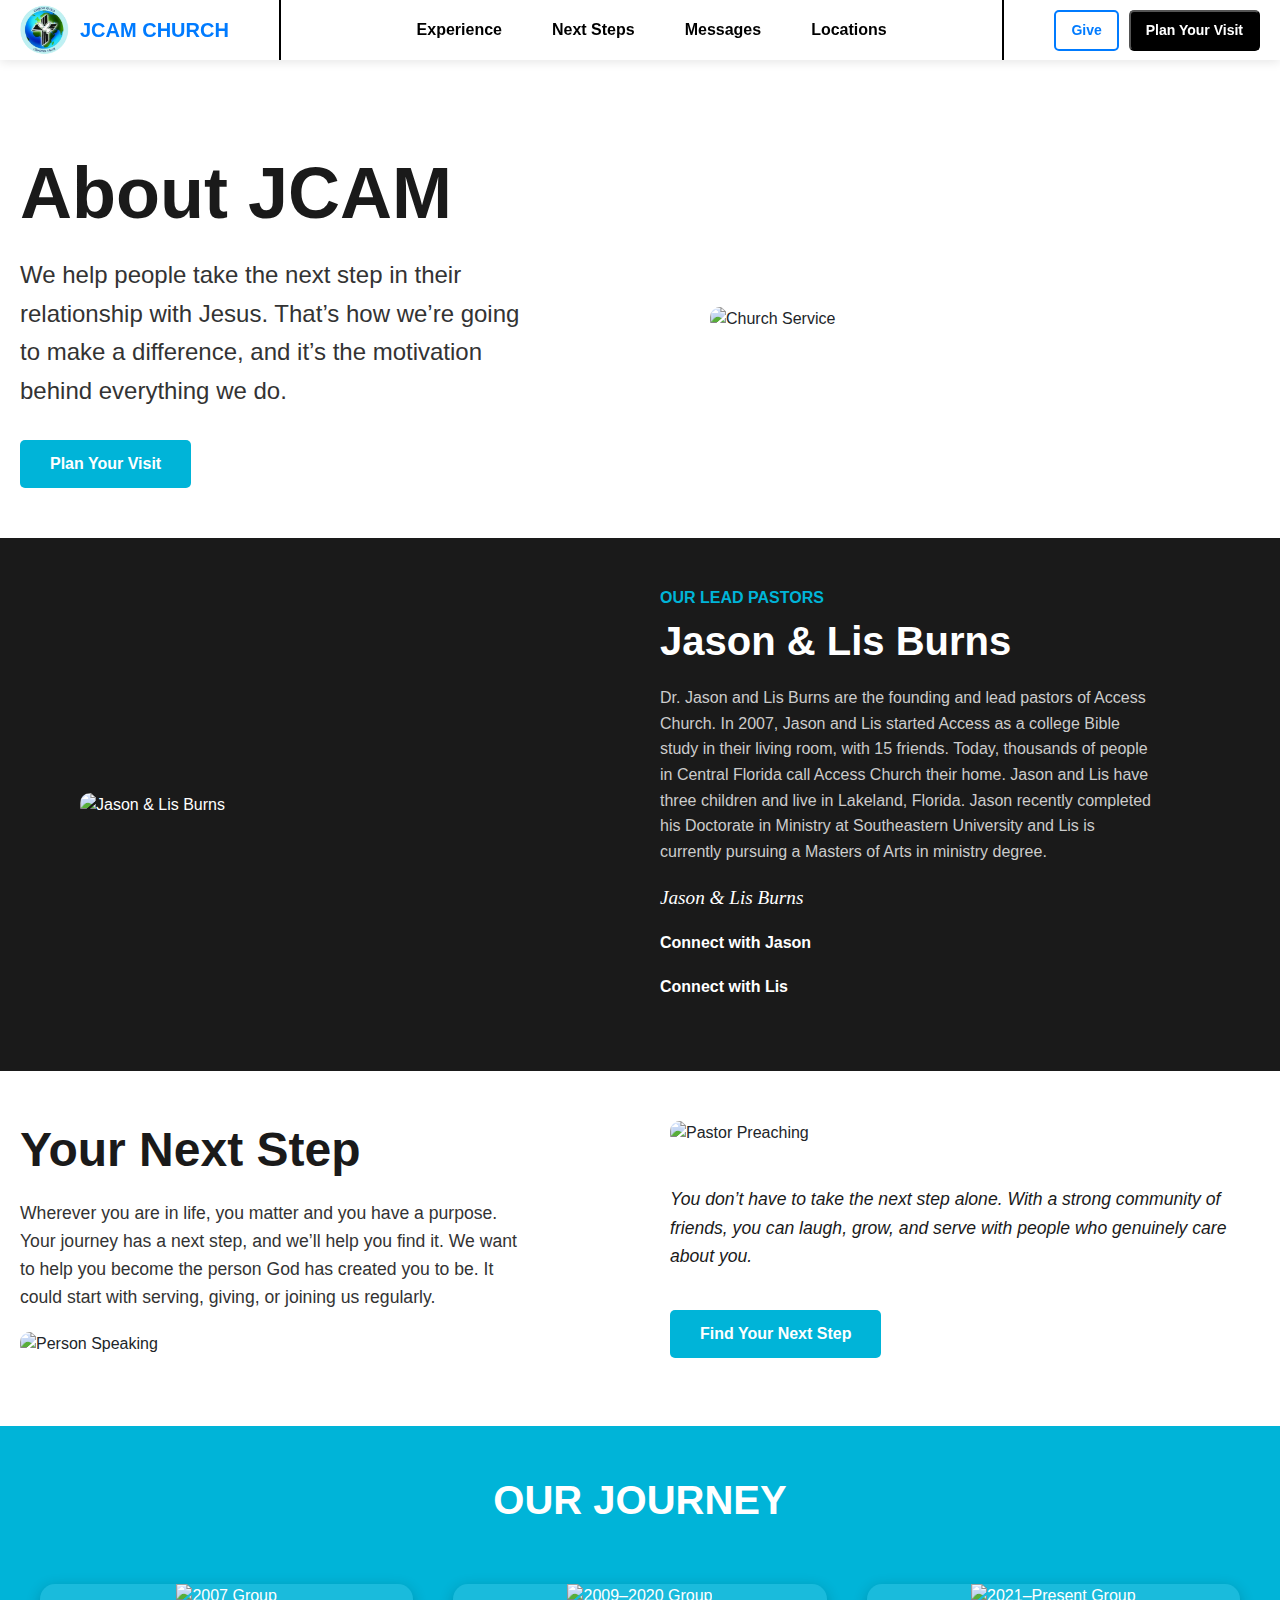
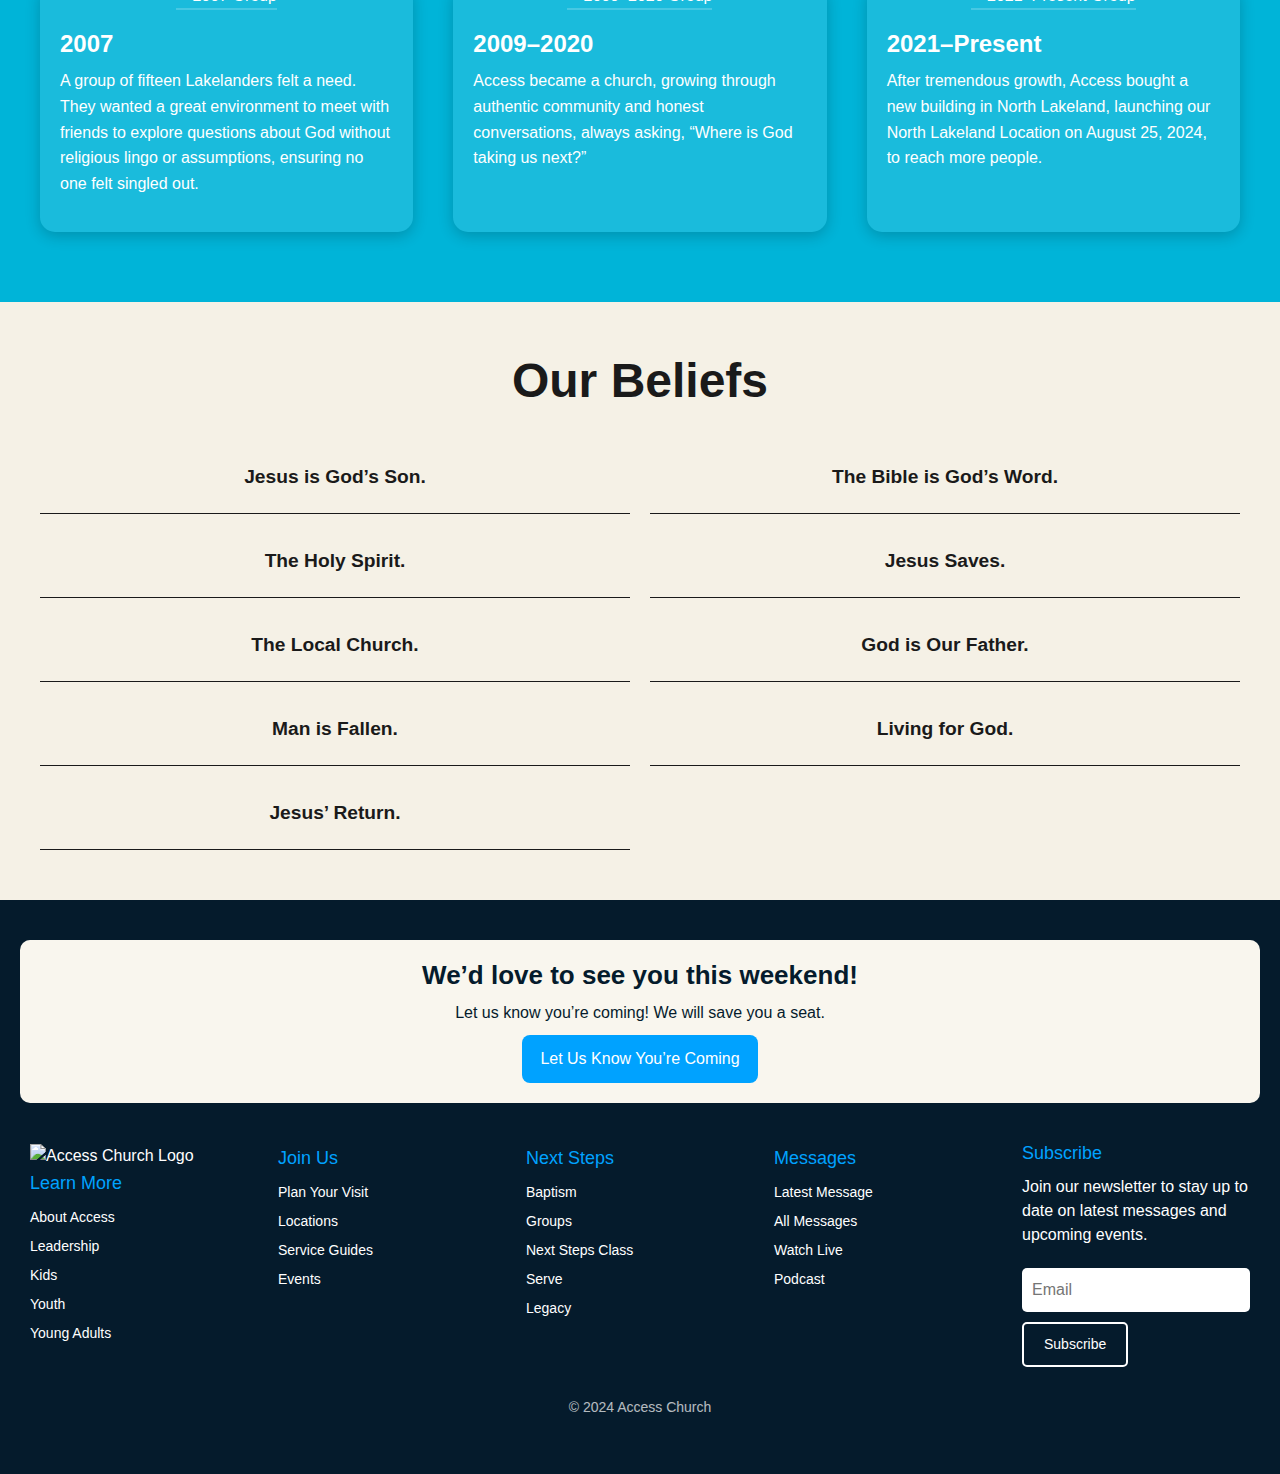
==== about.html @ 29fe7de2 "church" ====
<!DOCTYPE html>
<html lang="en">
<head>
    <meta charset="UTF-8">
    <meta name="viewport" content="width=device-width, initial-scale=1.0">
    <title>Document</title>
    <link rel="stylesheet" href="./index.css">
    <link href="https://cdn.jsdelivr.net/npm/bootstrap@5.3.0/dist/css/bootstrap.min.css" rel="stylesheet">

</head>
<body>
    
     <!-- Navbar -->
     <nav class="church-navbar">
        <div class="church-logo">
            <a href="./index.html">
                <img src="./images/logo (1).png" alt="JCAM Church Logo">
                <span>JCAM <strong>CHURCH</strong></span>
            </a>
        </div>
        <div class="church-nav-line">
            <ul class="church-nav-links">
                <li><a href="./about.html">Experience</a></li>
                <li><a href="#">Next Steps</a></li>
                <li><a href="./messages.html">Messages</a></li>
                <li><a href="./locations.html">Locations</a></li>
            </ul>
        </div>
        <div class="church-nav-buttons">
            <button class="church-give-btn">Give</button>
            <button class="church-visit-btn">Plan Your Visit</button>
        </div>
        <div class="church-hamburger" onclick="toggleMenu()">☰</div>
    </nav>
    
    <script>
        function toggleMenu() {
            document.querySelector(".church-nav-links").classList.toggle("active");
        }
        
        // Close mobile menu when clicking a nav link
        document.querySelectorAll(".church-nav-links a").forEach(link => {
            link.addEventListener("click", () => {
                document.querySelector(".church-nav-links").classList.remove("active");
            });
        });
    </script>







    <section class="about-banner">
        <div class="about-content">
            <h1 class="about-title">About JCAM</h1>
            <p class="about-description">We help people take the next step in their relationship with Jesus. That’s how we’re going to make a difference, and it’s the motivation behind everything we do.</p>
            <button class="about-button">Plan Your Visit</button>
        </div>
        <div class="about-image">
            <img src="./images/full-shot-happy-christian-family-church.jpg" alt="Church Service" class="about-image-img">
        </div>
    </section>



    <section class="about-pastors">
        <div class="about-pastors-image">
            <img src=".//images/medium-shot-man-reading-bible.jpg" alt="Jason & Lis Burns" class="about-pastors-img">
        </div>
        <div class="about-pastors-content">
            <h2 class="about-pastors-subtitle">OUR LEAD PASTORS</h2>
            <h1 class="about-pastors-title">Jason & Lis Burns</h1>
            <p class="about-pastors-description">
                Dr. Jason and Lis Burns are the founding and lead pastors of Access Church. In 2007, Jason and Lis started Access as a college Bible study in their living room, with 15 friends. Today, thousands of people in Central Florida call Access Church their home. Jason and Lis have three children and live in Lakeland, Florida. Jason recently completed his Doctorate in Ministry at Southeastern University and Lis is currently pursuing a Masters of Arts in ministry degree.
            </p>
            <div class="about-pastors-signature">Jason & Lis Burns</div>
            <div class="about-pastors-social">
                <h3 class="about-pastors-social-title">Connect with Jason</h3>
                <div class="about-pastors-social-icons">
                    <a href="#" aria-label="Instagram"><i class="fab fa-instagram"></i></a>
                    <a href="#" aria-label="Facebook"><i class="fab fa-facebook-f"></i></a>
                    <a href="#" aria-label="Email"><i class="fas fa-envelope"></i></a>
                </div>
                <h3 class="about-pastors-social-title">Connect with Lis</h3>
                <div class="about-pastors-social-icons">
                    <a href="#" aria-label="Instagram"><i class="fab fa-instagram"></i></a>
                    <a href="#" aria-label="Facebook"><i class="fab fa-facebook-f"></i></a>
                    <a href="#" aria-label="Email"><i class="fas fa-envelope"></i></a>
                </div>
            </div>
        </div>
    </section>




    <section class="about-next-step">
        <div class="about-next-step-content">
            <h1 class="about-next-step-title">Your Next Step</h1>
            <p class="about-next-step-description">
                Wherever you are in life, you matter and you have a purpose. Your journey has a next step, and we’ll help you find it. We want to help you become the person God has created you to be. It could start with serving, giving, or joining us regularly.
            </p>
            <img src="./images/full-shot-happy-christian-family-church.jpg" alt="Person Speaking" class="about-next-step-img-left">
        </div>
        <div class="about-next-step-media">
            <img src="./images/medium-shot-man-reading-bible.jpg" alt="Pastor Preaching" class="about-next-step-img-right">
            <p class="about-next-step-note">
                You don’t have to take the next step alone. With a strong community of friends, you can laugh, grow, and serve with people who genuinely care about you.
            </p>
            <button class="about-next-step-button">Find Your Next Step</button>
        </div>
    </section>






    <section class="about-history">
        <div class="about-history-container">
            <h1 class="about-history-title">Our Journey</h1>
            <div class="about-history-grid">
                <div class="about-history-card">
                    <img src="./images/2007-group.jpg" alt="2007 Group" class="about-history-img">
                    <div class="about-history-content">
                        <h2 class="about-history-year">2007</h2>
                        <p class="about-history-text">
                            A group of fifteen Lakelanders felt a need. They wanted a great environment to meet with friends to explore questions about God without religious lingo or assumptions, ensuring no one felt singled out.
                        </p>
                    </div>
                </div>
                <div class="about-history-card">
                    <img src="./images/2009-2020-group.jpg" alt="2009–2020 Group" class="about-history-img">
                    <div class="about-history-content">
                        <h2 class="about-history-year">2009–2020</h2>
                        <p class="about-history-text">
                            Access became a church, growing through authentic community and honest conversations, always asking, “Where is God taking us next?”
                        </p>
                    </div>
                </div>
                <div class="about-history-card">
                    <img src="./images/2021-present-group.jpg" alt="2021–Present Group" class="about-history-img">
                    <div class="about-history-content">
                        <h2 class="about-history-year">2021–Present</h2>
                        <p class="about-history-text">
                            After tremendous growth, Access bought a new building in North Lakeland, launching our North Lakeland Location on August 25, 2024, to reach more people.
                        </p>
                    </div>
                </div>
            </div>
        </div>
    </section>
    

    <section class="about-beliefs">
        <div class="about-beliefs-wrapper">
            <h1 class="about-beliefs-title">Our Beliefs</h1>
            <div class="about-beliefs-grid">
                <div class="about-beliefs-item">
                    <h2 class="about-beliefs-heading" data-target="description-1">Jesus is God’s Son.</h2>
                    <p class="about-beliefs-description hidden" id="description-1"></p>
                </div>
                <div class="about-beliefs-item">
                    <h2 class="about-beliefs-heading" data-target="description-2">The Bible is God’s Word.</h2>
                    <p class="about-beliefs-description hidden" id="description-2">
                        We believe the entire Bible is the inspired and infallible Word of God. It cannot be added to, subtracted from, or superseded in any regard. It, alone, is the final authority in determining all doctrinal truths. Proverbs 30:5-6, 2 Timothy 3:16, 2 Peter 1:20-21
                    </p>
                </div>
                <div class="about-beliefs-item">
                    <h2 class="about-beliefs-heading" data-target="description-3">The Holy Spirit.</h2>
                    <p class="about-beliefs-description hidden" id="description-3">Lorem ipsum dolor sit amet consectetur adipisicing elit. Numquam, veniam!</p>
                </div>
                <div class="about-beliefs-item">
                    <h2 class="about-beliefs-heading" data-target="description-4">Jesus Saves.</h2>
                    <p class="about-beliefs-description hidden" id="description-4">Lorem ipsum dolor sit amet consectetur adipisicing elit. Velit, optio!</p>
                </div>
                <div class="about-beliefs-item">
                    <h2 class="about-beliefs-heading" data-target="description-5">The Local Church.</h2>
                    <p class="about-beliefs-description hidden" id="description-5">Lorem, ipsum dolor sit amet consectetur adipisicing elit. Accusantium, ullam?</p>
                </div>
                <div class="about-beliefs-item">
                    <h2 class="about-beliefs-heading" data-target="description-6">God is Our Father.</h2>
                    <p class="about-beliefs-description hidden" id="description-6">Lorem ipsum dolor sit amet consectetur adipisicing elit. Ducimus, unde.</p>
                </div>
                <div class="about-beliefs-item">
                    <h2 class="about-beliefs-heading" data-target="description-7">Man is Fallen.</h2>
                    <p class="about-beliefs-description hidden" id="description-7">Lorem ipsum dolor sit amet consectetur adipisicing elit. Soluta, sit?</p>
                </div>
                <div class="about-beliefs-item">
                    <h2 class="about-beliefs-heading" data-target="description-8">Living for God.</h2>
                    <p class="about-beliefs-description hidden" id="description-8">Lorem, ipsum dolor sit amet consectetur adipisicing elit. Eaque, at!</p>
                </div>
                <div class="about-beliefs-item">
                    <h2 class="about-beliefs-heading" data-target="description-9">Jesus’ Return.</h2>
                    <p class="about-beliefs-description hidden" id="description-9">Lorem ipsum dolor sit amet consectetur adipisicing elit. Impedit, quaerat!</p>
                </div>
            </div>
        </div>
    </section>



    <script>
        document.addEventListener('DOMContentLoaded', () => {
            const headings = document.querySelectorAll('.about-beliefs-heading');
        
            headings.forEach(heading => {
                heading.addEventListener('click', () => {
                    const targetId = heading.getAttribute('data-target');
                    const description = document.getElementById(targetId);
        
                    // Hide all descriptions
                    document.querySelectorAll('.about-beliefs-description').forEach(desc => {
                        desc.classList.remove('visible');
                        desc.classList.add('hidden');
                    });
        
                    // Toggle the clicked description
                    if (description) {
                        description.classList.remove('hidden');
                        description.classList.add('visible');
                    }
                });
            });
        });
    </script>


    <footer class="custom-footer">
        <div class="custom-invite">
            <h2>We’d love to see you this weekend!</h2>
            <p>Let us know you’re coming! We will save you a seat.</p>
            <button class="custom-invite-btn">Let Us Know You’re Coming</button>
        </div>
    
        <div class="custom-footer-content">
            <div class="custom-footer-column">
                <div class="custom-footer-logo">
                    <img src="your-logo.png" alt="Access Church Logo">
                </div>
                <ul>
                    <li><h4>Learn More</h4></li>
                    <li><a href="#">About Access</a></li>
                    <li><a href="#">Leadership</a></li>
                    <li><a href="#">Kids</a></li>
                    <li><a href="#">Youth</a></li>
                    <li><a href="#">Young Adults</a></li>
                </ul>
            </div>
    
            <div class="custom-footer-column">
                <ul>
                    <li><h4>Join Us</h4></li>
                    <li><a href="#">Plan Your Visit</a></li>
                    <li><a href="#">Locations</a></li>
                    <li><a href="#">Service Guides</a></li>
                    <li><a href="#">Events</a></li>
                </ul>
            </div>
    
            <div class="custom-footer-column">
                <ul>
                    <li><h4>Next Steps</h4></li>
                    <li><a href="#">Baptism</a></li>
                    <li><a href="#">Groups</a></li>
                    <li><a href="#">Next Steps Class</a></li>
                    <li><a href="#">Serve</a></li>
                    <li><a href="#">Legacy</a></li>
                </ul>
            </div>
    
            <div class="custom-footer-column">
                <ul>
                    <li><h4>Messages</h4></li>
                    <li><a href="#">Latest Message</a></li>
                    <li><a href="#">All Messages</a></li>
                    <li><a href="#">Watch Live</a></li>
                    <li><a href="#">Podcast</a></li>
                </ul>
            </div>
    
            <div class="custom-footer-column">
                <h4>Subscribe</h4>
                <p>Join our newsletter to stay up to date on latest messages and upcoming events.</p>
                <input type="email" placeholder="Email">
                <button class="custom-subscribe-btn">Subscribe</button>
            </div>
        </div>
    
        <p class="custom-footer-copyright">© 2024 Access Church</p>
    </footer>
    

    <script src="https://cdn.jsdelivr.net/npm/bootstrap@5.3.0/dist/js/bootstrap.bundle.min.js"></script>



</body>
</html>
---- index.css ----
/* General Styles */
* {
    margin: 0;
    padding: 0;
    box-sizing: border-box;
    font-family: 'Arial', sans-serif;
}

body {
    overflow-x: hidden;
    background: #f8f9fa; /* Light background */
}

/* Navbar Styling */
.church-navbar {
    display: flex;
    justify-content: space-between;
    align-items: center;
    padding: 0 20px;
    background: white;
    position: fixed;
    width: 100%;
    top: 0;
    left: 0;
    z-index: 1000;
    box-shadow: 0 2px 10px rgba(0, 0, 0, 0.1);
    height: 60px;
}

/* Logo Container */
.church-logo {
    display: flex;
    align-items: center;
    font-size: 20px;
    font-weight: bold;
    padding-right: 50px;
    border-right: 2px solid black;
    height: 100%;
}

.church-logo a {
    display: flex;
    align-items: center;
    text-decoration: none;
}

.church-logo img {
    width: 50px;
    height: 50px;
    border-radius: 50%;
    margin-right: 10px;
    object-fit: cover;
}

.church-logo span {
    color: #007bff;
}

/* Navigation Line */
.church-nav-line {
    flex-grow: 1;
    border-right: 2px solid black;
    height: 100%;
    display: flex;
    justify-content: space-around;
    align-items: center;
    padding-left: 20px;
}

/* Navigation Links */
.church-nav-links {
    list-style: none;
    display: flex;
    align-items: center;
    margin: 0;
    padding: 0;
}

.church-nav-links li {
    margin: 0 15px;
    position: relative;
}

/* Navigation Links Styling */
.church-nav-links a {
    text-decoration: none;
    color: black;
    font-size: 16px;
    font-weight: bold;
    transition: color 0.3s ease;
    padding: 5px 10px;
    background: rgba(255, 255, 255, 0.9); /* Light background to improve visibility */
    border-radius: 5px;
}

.church-nav-links a:hover {
    color: #007bff;
    background: rgba(0, 123, 255, 0.1);
}

/* Buttons */
.church-nav-buttons {
    padding-left: 50px;
    display: flex;
    align-items: center;
    gap: 10px;
}

/* Give Button */
.church-give-btn {
    background: white;
    border: 2px solid #007bff;
    color: #007bff;
    padding: 8px 15px;
    border-radius: 5px;
    font-size: 14px;
    font-weight: bold;
    cursor: pointer;
    transition: 0.3s;
}

.church-give-btn:hover {
    background: #007bff;
    color: white;
}

/* Plan Your Visit Button */
.church-visit-btn {
    background: black;
    color: white;
    padding: 8px 15px;
    border-radius: 5px;
    font-size: 14px;
    font-weight: bold;
    cursor: pointer;
    transition: 0.3s;
}

.church-visit-btn:hover {
    background: #333;
}

/* Hamburger Icon */
.church-hamburger {
    display: none;
    font-size: 24px;
    cursor: pointer;
    padding: 10px;
}

/* Responsive Navbar */
@media (max-width: 1024px) {
    .church-nav-line {
        border-right: none;
    }
    
    .church-navbar {
        padding: 0 15px;
    }

    .church-logo {
        padding-right: 15px;
        border-right: 2px solid black;
    }

    .church-nav-buttons {
        gap: 8px;
        padding-left: 15px;
    }
}

@media (max-width: 768px) {
    .church-nav-links {
        visibility: hidden;
        opacity: 0;
        transform: translateY(-10px);
        display: flex;
        flex-direction: column;
        position: absolute;
        top: 60px;
       gap: 20px;
       margin-top: 1px;
        left: 0;
        background: white;
        width: 100%;
        padding: 15px;
        box-shadow: 0 2px 10px rgba(0, 0, 0, 0.1);
        transition: all 0.3s ease-in-out;
        
    }

    .church-nav-links.active {
        visibility: visible;
        opacity: 1;
        transform: translateY(0);
    }

    .church-hamburger {
        display: block;
    }

    .church-nav-buttons {
        display: none;
    }

    .church-navbar {
        padding: 0 10px;
    }
}




.banner {
    position: relative;
    width: 100%;
    height: 100vh;
    overflow: hidden;
}

#background-video {
    position: absolute;
    top: 0;
    left: 0;
    width: 100%;
    height: 100%;
    object-fit: cover;
}

.banner-content {
    position: absolute;
    top: 50%;
    left: 50%;
    transform: translate(-50%, -50%);
    color: white;
    text-align: center;
    text-shadow: 3px 3px 15px rgba(0, 0, 0, 0.7);
    background: rgba(0, 0, 0, 0.5); /* Dark semi-transparent background */
    padding: 20px;
    border-radius: 10px;
}

.banner-content h3 {
    font-size: 28px;
    font-weight: bold;
}

.banner-content h1 {
    font-size: 70px;
    font-weight: 900;
    text-transform: uppercase;
}



.video-section {
    display: flex;
    flex-wrap: wrap;
    align-items: center;
    justify-content: center;
    padding: 60px 20px;
    background: #ffffff; /* White background */
    border-radius: 10px;
    margin: 20px;
    box-shadow: 0px 5px 20px rgba(0, 0, 0, 0.1); /* Soft shadow for depth */
}

.video-container {
    flex: 1;
    max-width: 45%;
    margin: 10px;
    border-radius: 10px;
    overflow: hidden;
    box-shadow: 0px 4px 10px rgba(0, 0, 0, 0.1); /* Light shadow around video */
}

.video-container iframe {
    width: 100%;
    height: 350px; /* Slightly taller video */
    border-radius: 10px;
    border: 2px solid #ddd; /* Soft border for subtle definition */
}

.text-container {
    flex: 1;
    max-width: 45%;
    margin: 10px;
    text-align: left;
}

.text-container h2 {
    font-size: 46px; /* Large heading */
    font-weight: bold;
    color: #007bff;
    margin-bottom: 15px;
     /* Dark gray for contrast */
}

.text-container p {
    font-size: 20px; /* Slightly larger text */
    line-height: 1.6;
    color: #555; /* Soft dark gray */
}

/* Responsive Design */
@media (max-width: 768px) {
    .video-section {
        flex-direction: column;
        text-align: center;
    }

    .video-container,
    .text-container {
        max-width: 100%;
    }

    .text-container h2 {
        font-size: 32px;
    }

    .text-container p {
        font-size: 18px;
    }
}





.church-slider{
    font-family: Arial, sans-serif;
    background-color: #1a1a1a;
    color: #fff;
    padding: 20px;
}
.church-wrapper {
    max-width: 1300px;
    margin: 0 auto;
    text-align: center;
}

.church-title {
    font-size: 2.5rem;
    color: #00b4d8;
    margin-bottom: 10px;
}

.church-description {
    font-size: 1.1rem;
    margin-bottom: 20px;
    color: #ccc;
}

.church-carousel {
    position: relative;
    overflow: hidden;
    margin: 0 auto;
    padding: 0 60px; /* Increased padding for larger screens to ensure full card visibility */
}

.church-carousel-track {
    display: flex;
    gap: 20px;
    transition: transform 0.3s ease-in-out;
}

.church-card {
    flex: 0 0 auto;
    width: 33.33%; /* 3 cards on desktop */
    background: #fff;
    border-radius: 10px;
    overflow: hidden;
    color: #000;
    padding: 15px;
    text-align: center;
    box-shadow: 0 4px 6px rgba(0, 0, 0, 0.1);
}

.church-card img {
    width: 100%;
    height: 200px;
    object-fit: cover;
    border-radius: 5px;
}

.church-button {
    background: #00b4d8;
    border: none;
    padding: 10px 20px;
    color: #fff;
    border-radius: 5px;
    cursor: pointer;
    margin: 10px 0;
    font-size: 1rem;
}

.church-button:hover {
    background: #0095c8;
}

.church-prev-btn, .church-next-btn {
    position: absolute;
    top: 50%;
    transform: translateY(-50%);
    background: rgba(0, 0, 0, 0.5);
    border: none;
    color: #fff;
    font-size: 1.5rem;
    padding: 10px;
    cursor: pointer;
    border-radius: 50%;
    width: 40px;
    height: 40px;
    z-index: 1; /* Ensure buttons are above the cards */
}

.church-prev-btn {
    left: 10px; /* Position exactly at the left edge */
}

.church-next-btn {
    right: 10px; /* Position exactly at the right edge */
}

/* Responsive Design */
@media (max-width: 1024px) {
    .church-card {
        width: 49%; /* 2 cards on medium screens */
    }

    .church-carousel {
        padding: 0 10px; /* Adjust padding for medium screens */
    }

    .church-prev-btn {
        left: 5px;
    }

    .church-next-btn {
        right: 5px;
    }
}

@media (max-width: 768px) {
    .church-card {
        width: 100%; /* 1 card on smaller screens */
    }

    .church-carousel {
        padding: 0 10px; /* Adjust padding for smaller screens */
    }

    .church-prev-btn {
        left: 5px;
    }

    .church-next-btn {
        right: 5px;
    }

    .church-title {
        font-size: 2rem;
    }

    .church-button {
        font-size: 0.9rem;
        padding: 8px 16px;
    }
}

/* Ensure the carousel track fits within the container on larger screens */
.church-carousel-track {
    padding: 0 0 20px 0; /* Add bottom padding for better visibility */
}

/* Fine-tune for larger screens to ensure full card visibility */
@media (min-width: 1025px) {
    .church-carousel {
        padding: 0 10px; /* Ensure enough space for 3 cards and buttons */
    }

    .church-card {
        width: calc(33.33% - 13.33px); /* Adjust width to account for gap and padding */
    }
}



.custom-card {
    position: relative;
    border-radius: 12px;
    overflow: hidden;
    box-shadow: 0px 4px 10px rgba(0, 0, 0, 0.1);
}
.custom-img, .custom-video {
    width: 100%;
    height: 100%;
    object-fit: cover;
}
.overlay {
    position: absolute;
    bottom: 0;
    left: 0;
    width: 100%;
    padding: 20px;
    background: rgba(0, 0, 0, 0.5);
    color: white;
}
.overlay h2 {
    font-size: 1.5rem;
    font-weight: bold;
}
.overlay p {
    font-size: 1rem;
}
.overlay button {
    background: white;
    color: black;
    border: none;
    padding: 10px 15px;
    border-radius: 8px;
    font-weight: bold;
}
/* Get Started Button */
.get-started-btn {
    position: absolute;
    top: 10px;
    right: 10px;
    background: #007bff;
    color: white;
    border: none;
    padding: 8px 12px;
    font-size: 14px;
    border-radius: 5px;
    cursor: pointer;
    transition: 0.3s;
}

.get-started-btn:hover {
    background: #0056b3;
}






.custom-footer {
    background: #051B2C;
    color: white;
    padding: 40px 20px;
    text-align: center;
}

.custom-invite {
    background: #F9F6EE;
    color: #051B2C;
    padding: 20px;
    border-radius: 10px;
    margin-bottom: 30px;
}

.custom-invite h2 {
    font-size: 26px;
    font-weight: bold;
}

.custom-invite p {
    margin: 10px 0;
}

.custom-invite-btn {
    background: #00A2FF;
    color: white;
    border: none;
    padding: 12px 18px;
    border-radius: 8px;
    font-size: 16px;
    cursor: pointer;
}

.custom-footer-content {
    display: flex;
    flex-wrap: wrap;
    justify-content: space-around;
    text-align: left;
}

.custom-footer-column {
    flex: 1;
    min-width: 200px;
    margin: 10px;
}

.custom-footer-column h4 {
    color: #00A2FF;
    font-size: 18px;
    margin-bottom: 10px;
}

.custom-footer-column ul {
    list-style: none;
    padding: 0;
}

.custom-footer-column ul li {
    margin: 5px 0;
}

.custom-footer-column ul li a {
    color: white;
    text-decoration: none;
    font-size: 14px;
}

.custom-footer-column ul li a:hover {
    text-decoration: underline;
}

.custom-footer-column input {
    width: 100%;
    padding: 10px;
    margin-top: 5px;
    border-radius: 5px;
    border: none;
}

.custom-subscribe-btn {
    background: transparent;
    border: 2px solid white;
    color: white;
    padding: 10px 20px;
    margin-top: 10px;
    cursor: pointer;
    border-radius: 5px;
    font-size: 14px;
}

.custom-subscribe-btn:hover {
    background: white;
    color: #051B2C;
}

.custom-footer-copyright {
    margin-top: 20px;
    font-size: 14px;
    opacity: 0.7;
}

/* Responsive Design */
@media (max-width: 768px) {
    .custom-footer-content {
        flex-direction: column;
        text-align: center;
    }

    .custom-footer-column {
        min-width: 100%;
    }
}











/* Locations Page Banner */
.locations-page-banner {
    display: flex;
    margin-top: 100px !important;
    align-items: center;
    justify-content: space-between;
    padding: 50px 8%;
    background: #f8f9fa;
    min-height: 80vh;
}

/* Text Content */
.locations-text {
    max-width: 500px;
}

.locations-text h1 {
    font-size: 5rem;
    font-weight: bold;
    color: #071c2c;
}

.locations-text p {
    font-size: 2.2rem;
    color: #444;
    margin-top: 10px;
}

/* Image Styling */
.locations-image img {
    width: 600px;
    height: auto;
    border-radius: 12px;
    box-shadow: 5px 5px 15px rgba(0, 0, 0, 0.2);
}

/* Responsive Design */
@media (max-width: 1024px) {
    .locations-page-banner {
        flex-direction: column;
        text-align: center;
        padding: 40px 5%;
    }

    .locations-text {
        max-width: 100%;
    }

    .locations-image img {
        width: 90%;
        margin-top: 20px;
    }
}





/* Locations Section */
.locations-next-section {
    padding: 60px 8%;
    background: #fff;
}

/* Grid Layout for Cards */
.locations-container {
    display: grid;
    grid-template-columns: repeat(3, 1fr);
    gap: 30px;
}

/* Location Card */
.location-card {
    background: #f9f9f9;
    padding: 20px;
    border-radius: 12px;
    box-shadow: 5px 5px 20px rgba(0, 0, 0, 0.1);
    text-align: center;
    transition: transform 0.3s ease;
}

.location-card:hover {
    transform: translateY(-5px);
}

/* Image Styling */
.location-image img {
    width: 100%;
    max-height: 200px;
    border-radius: 10px;
    object-fit: cover;
}

/* Location Details */
.location-details {
    padding: 15px;
    text-align: left;
}

.location-name {
    font-size: 1.3rem;
    color: #009fe3;
    font-weight: bold;
    margin-bottom: 5px;
}

.location-time {
    font-size: 1rem;
    color: #000;
    font-weight: bold;
    margin-bottom: 5px;
}

.location-address {
    font-size: 1rem;
    color: #444;
    margin-bottom: 15px;
}

/* Button */
.location-btn {
    display: inline-block;
    padding: 10px 20px;
    font-size: 1rem;
    font-weight: bold;
    color: #fff;
    background: #071c2c;
    text-decoration: none;
    border-radius: 5px;
    transition: 0.3s ease;
}

.location-btn:hover {
    background: #0056b3;
}

/* Responsive Design */
@media (max-width: 1024px) {
    .locations-container {
        grid-template-columns: repeat(2, 1fr);
    }
}

@media (max-width: 768px) {
    .locations-container {
        grid-template-columns: repeat(1, 1fr);
    }
}






.sermon-section {
    margin-top: 100px;
    padding: 50px 0;
    text-align: center;
    background-color: #f9f9f9;
  }
  
  .sermon-title {
    font-size: 2.5rem;
    color: #333;
    font-weight: bold;
  }
  
  .sermon-speaker {
    font-size: 1.2rem;
    color: #666;
    margin-bottom: 20px;
  }
  
  .video-container {
    position: relative;
    width: 100%;
    max-width: 700px;
    margin: 0 auto;
  }
  
  .video-container iframe {
    width: 100%;
    height: 400px;
    border-radius: 10px;
  }
  
  .sermon-description {
    margin-top: 20px;
    font-size: 1.1rem;
    color: #444;
    max-width: 700px;
    margin-left: auto;
    margin-right: auto;
  }
  



  .messages-series {
    padding: 50px 0;
    text-align: center;
    background: #fff;
  }
  
  .section-title {
    font-size: 2rem;
    color: #333;
    margin-bottom: 30px;
  }
  
  .messages-grid {
    display: grid;
    grid-template-columns: repeat(auto-fit, minmax(300px, 1fr));
    gap: 20px;
    max-width: 1000px;
    margin: auto;
  }
  
  .message-card {
    background: #f5f5f5;
    padding: 15px;
    border-radius: 10px;
    transition: transform 0.3s;
  }
  
  .message-card img {
    width: 100%;
    border-radius: 10px;
  }
  
  .message-card h3 {
    font-size: 1.2rem;
    color: #222;
    margin-top: 10px;
  }
  
  .message-card p {
    font-size: 1rem;
    color: #666;
  }
  
  .message-card:hover {
    transform: scale(1.05);
  }
  




  /* About Banner */
.about-banner {
    margin-top: 100px !important;
    display: flex;
    justify-content: space-between;
    align-items: center;
    padding: 50px 20px;
    max-width: 1300px;
    margin: 0 auto;
    background-color: #fff;
}

/* About Content */
.about-content {
    flex: 1;
    padding-right: 40px;
}

.about-title {
    font-size: 4.5rem; /* Large, bold title like in the image */
    color: #1a1a1a; /* Dark gray/black text */
    margin-bottom: 20px;
    font-weight: bold;
}

.about-description {
    font-size: 1.5rem;
    color: #333;
    line-height: 1.6;
    margin-bottom: 30px;
    max-width: 500px;
}

/* About Button */
.about-button {
    background: #00b4d8; /* Blue button matching the image */
    border: none;
    padding: 12px 30px;
    color: #fff;
    border-radius: 5px;
    font-size: 16px;
    font-weight: bold;
    cursor: pointer;
    transition: background 0.3s ease;
}

.about-button:hover {
    background: #0095c8; /* Slightly darker blue on hover */
}

/* About Image */
.about-image {
    flex: 1;
    display: flex;
    justify-content: center;
}

.about-image-img {
    width: 100%;
    max-width: 500px; /* Adjust based on your image size */
    height: auto;
    border-radius: 10px; /* Rounded corners like in the image */
    object-fit: cover;
}

/* Responsive Design */
@media (max-width: 1024px) {
    .about-banner {
        padding: 30px 15px;
        flex-direction: column;
        text-align: center;
    }

    .about-content {
        padding-right: 0;
        margin-bottom: 20px;
    }

    .about-title {
        font-size: 2.5rem;
    }

    .about-description {
        max-width: 100%;
    }

    .about-image {
        width: 100%;
        max-width: 400px; /* Smaller image on medium screens */
    }
}

@media (max-width: 768px) {
    .about-banner {
        padding: 20px 10px;
    }

    .about-title {
        font-size: 2rem;
    }

    .about-description {
        font-size: 1rem;
    }

    .about-button {
        padding: 10px 20px;
        font-size: 14px;
    }

    .about-image {
        max-width: 300px; /* Smaller image on small screens */
    }
}


/* About Pastors Section */
.about-pastors {
    display: flex;
    justify-content: space-between;
    align-items: center;
    padding: 50px 20px;
    padding-left: 80px;
    padding-right: 80px;
    /* max-width: 1400px; */
    margin: 0 auto;
    background-color: #1a1a1a; /* Dark background */
    color: #fff; /* White text for contrast */
}

/* Pastors Image */
.about-pastors-image {
    flex: 1;
    padding-right: 40px;
}

.about-pastors-img {
    width: 100%;
    max-width: 500px; /* Adjust based on your image size */
    height: auto;
    border-radius: 10px; /* Rounded corners like in the image */
    object-fit: cover;
}

/* Pastors Content */
.about-pastors-content {
    flex: 1;
}

.about-pastors-subtitle {
    font-size: 1rem;
    color: #00b4d8; /* Light blue for subtitle */
    margin-bottom: 10px;
    text-transform: uppercase;
    font-weight: bold;
}

.about-pastors-title {
    font-size: 2.5rem; /* Large, bold title */
    color: #fff;
    margin-bottom: 20px;
    font-weight: bold;
}

.about-pastors-description {
    font-size: 1rem;
    color: #ccc; /* Light gray for description */
    line-height: 1.6;
    margin-bottom: 20px;
    max-width: 500px;
}

.about-pastors-signature {
    font-size: 1.2rem;
    color: #fff;
    font-family: 'Pacifico', cursive; /* Or a similar cursive font for signature */
    margin-bottom: 20px;
    font-style: italic;
}

/* Pastors Social */
.about-pastors-social {
    margin-top: 20px;
}

.about-pastors-social-title {
    font-size: 1rem;
    color: #fff;
    margin-bottom: 10px;
    font-weight: bold;
}

.about-pastors-social-icons {
    display: flex;
    gap: 10px;
    margin-bottom: 15px;
}

.about-pastors-social-icons a {
    color: #fff;
    font-size: 1.2rem;
    text-decoration: none;
    transition: color 0.3s ease;
}

.about-pastors-social-icons a:hover {
    color: #00b4d8; /* Light blue on hover */
}

/* Responsive Design */
@media (max-width: 1024px) {
    .about-pastors {
        padding: 30px 15px;
        flex-direction: column;
        text-align: center;
    }

    .about-pastors-image {
        padding-right: 0;
        margin-bottom: 20px;
    }

    .about-pastors-img {
        max-width: 400px; /* Smaller image on medium screens */
    }

    .about-pastors-description {
        max-width: 100%;
    }
}

@media (max-width: 768px) {
    .about-pastors {
        padding: 20px 10px;
    }

    .about-pastors-title {
        font-size: 2rem;
    }

    .about-pastors-description {
        font-size: 0.9rem;
    }

    .about-pastors-img {
        max-width: 300px; /* Smaller image on small screens */
    }

    .about-pastors-signature {
        font-size: 1rem;
    }

    .about-pastors-social-title {
        font-size: 0.9rem;
    }

    .about-pastors-social-icons a {
        font-size: 1rem;
    }
}



/* About Next Step Section */
.about-next-step {
    display: flex;
    justify-content: space-between;
    align-items: flex-start;
    padding: 50px 20px;
    max-width: 1400px;
    margin: 0 auto;
    background-color: #fff;
    gap: 40px;
}

/* Next Step Content */
.about-next-step-content {
    flex: 1;
    padding-right: 20px;
}

.about-next-step-title {
    font-size: 3rem; /* Large, bold title like in the image */
    color: #1a1a1a; /* Dark gray/black text */
    margin-bottom: 20px;
    font-weight: bold;
}

.about-next-step-description {
    font-size: 1.1rem;
    color: #333;
    line-height: 1.6;
    margin-bottom: 20px;
    max-width: 500px;
}

/* Next Step Media (Images and Button) */
.about-next-step-media {
    flex: 1;
    display: flex;
    flex-direction: column;
    gap: 20px;
}

.about-next-step-img-left {
    width: 100%;
    max-width: 500px; /* Adjust based on your image size */
    height: auto;
    border-radius: 10px; /* Rounded corners like in the image */
    object-fit: cover;
    margin-bottom: 20px; /* Space below the image */
}

.about-next-step-img-right {
    width: 100%;
    max-width: 500px; /* Adjust based on your image size */
    height: auto;
    border-radius: 10px; /* Rounded corners like in the image */
    object-fit: cover;
    margin-bottom: 20px; /* Space below the image */
}

.about-next-step-note {
    font-size: 1.1rem;
    color: #1a1a1a; /* Dark gray/black text */
    line-height: 1.6;
    margin-bottom: 20px;
    font-style: italic;
}

.about-next-step-button {
    background: #00b4d8; /* Blue button matching the image */
    border: none;
    padding: 12px 30px;
    color: #fff;
    border-radius: 5px;
    font-size: 16px;
    font-weight: bold;
    cursor: pointer;
    transition: background 0.3s ease;
    width: fit-content; /* Ensure button fits content */
}

.about-next-step-button:hover {
    background: #0095c8; /* Slightly darker blue on hover */
}

/* Responsive Design */
@media (max-width: 1024px) {
    .about-next-step {
        padding: 30px 15px;
        flex-direction: column;
        text-align: center;
    }

    .about-next-step-content {
        padding-right: 0;
        margin-bottom: 20px;
    }

    .about-next-step-title {
        font-size: 2.5rem;
    }

    .about-next-step-description, .about-next-step-note {
        max-width: 100%;
    }

    .about-next-step-img-left, .about-next-step-img-right {
        max-width: 400px; /* Smaller images on medium screens */
    }
}

@media (max-width: 768px) {
    .about-next-step {
        padding: 20px 10px;
    }

    .about-next-step-title {
        font-size: 2rem;
    }

    .about-next-step-description, .about-next-step-note {
        font-size: 1rem;
    }

    .about-next-step-img-left, .about-next-step-img-right {
        max-width: 300px; /* Smaller images on small screens */
    }

    .about-next-step-button {
        padding: 10px 20px;
        font-size: 14px;
    }
}



/* About History Section */
.about-history {
    padding: 50px 20px;
    max-width: 1400px;
    margin: 0 auto;
    background-color: #00b4d8; /* Blue background like in the image */
    color: #fff; /* White text for contrast */
}

/* History Container */
.about-history-container {
    text-align: center;
}

/* History Title */
.about-history-title {
    font-size: 2.5rem;
    font-weight: bold;
    margin-bottom: 40px;
    color: #fff;
    text-transform: uppercase;
}

/* History Grid */
.about-history-grid {
    display: grid;
    grid-template-columns: repeat(auto-fit, minmax(300px, 1fr));
    gap: 40px;
    padding: 20px;
}

/* History Card */
.about-history-card {
    background-color: rgba(255, 255, 255, 0.1); /* Subtle white overlay for contrast */
    border-radius: 15px; /* More rounded corners for a modern look */
    overflow: hidden;
    box-shadow: 0 4px 15px rgba(0, 0, 0, 0.2); /* Soft shadow for depth */
    transition: transform 0.3s ease, box-shadow 0.3s ease;
}

.about-history-card:hover {
    transform: translateY(-5px); /* Slight lift on hover for interactivity */
    box-shadow: 0 6px 20px rgba(0, 0, 0, 0.3);
}

/* History Image */
.about-history-img {
    width: 100%;
    height: 200px; /* Fixed height for consistency */
    object-fit: cover;
    border-bottom: 2px solid rgba(255, 255, 255, 0.2); /* Subtle border for separation */
}

/* History Content */
.about-history-content {
    padding: 20px;
    text-align: left;
}

/* History Year */
.about-history-year {
    font-size: 1.5rem;
    font-weight: bold;
    margin-bottom: 10px;
    color: #fff;
}

/* History Text */
.about-history-text {
    font-size: 1rem;
    line-height: 1.6;
    color: #fff;
}

/* Responsive Design */
@media (max-width: 1024px) {
    .about-history {
        padding: 30px 15px;
    }

    .about-history-title {
        font-size: 2rem;
    }

    .about-history-grid {
        grid-template-columns: repeat(auto-fit, minmax(250px, 1fr));
        gap: 30px;
    }

    .about-history-img {
        height: 180px;
    }

    .about-history-year {
        font-size: 1.3rem;
    }

    .about-history-text {
        font-size: 0.9rem;
    }
}

@media (max-width: 768px) {
    .about-history {
        padding: 20px 10px;
    }

    .about-history-title {
        font-size: 1.5rem;
    }

    .about-history-grid {
        grid-template-columns: 1fr; /* Stack cards vertically on small screens */
        gap: 20px;
    }

    .about-history-img {
        height: 150px;
    }

    .about-history-year {
        font-size: 1.1rem;
    }

    .about-history-text {
        font-size: 0.8rem;
    }
}



/* About Beliefs Section */
.about-beliefs {
    padding: 50px 0; /* Full-width padding, no max-width */
    background-color: #f5f1e6; /* Beige background like in the image */
    color: #1a1a1a; /* Dark gray/black text */
    width: 100%; /* Ensure full width */
}

/* Beliefs Wrapper */
.about-beliefs-wrapper {
    padding: 0 20px; /* Maintain some horizontal padding */
    text-align: center;
}

/* Beliefs Title */
.about-beliefs-title {
    font-size: 3rem; /* Large, bold title like in the image */
    font-weight: bold;
    margin-bottom: 40px;
    color: #1a1a1a;
}

/* Beliefs Grid */
.about-beliefs-grid {
    display: grid;
    grid-template-columns: repeat(2, 1fr); /* Two columns on desktop */
    gap: 20px;
    padding: 0 20px;
    max-width: 100%; /* Ensure grid doesn’t exceed viewport */
}

/* Beliefs Item */
.about-beliefs-item {
    border-bottom: 1px solid #1a1a1a; /* Subtle dark gray border like in the image */
    padding: 15px 0;
    transition: border-color 0.3s ease;
    cursor: pointer; /* Indicate clickable items */
}

.about-beliefs-item:hover {
    border-bottom: 1px solid #007bff; /* Light blue on hover for interactivity */
}

/* Beliefs Heading */
.about-beliefs-heading {
    font-size: 1.2rem;
    font-weight: bold;
    margin-bottom: 10px;
    color: #1a1a1a;
}

/* Beliefs Description */
.about-beliefs-description {
    font-size: 1rem;
    color: #333;
    line-height: 1.6;
    margin-top: 10px;
    max-width: 100%;
    transition: opacity 0.3s ease, max-height 0.3s ease;
}

.about-beliefs-description.hidden {
    display: none; /* Initially hide descriptions */
    opacity: 0;
    max-height: 0;
}

.about-beliefs-description.visible {
    display: block; /* Show descriptions when clicked */
    opacity: 1;
    max-height: 200px; /* Adjust based on content height */
}

/* Responsive Design */
@media (max-width: 1024px) {
    .about-beliefs {
        padding: 30px 0;
    }

    .about-beliefs-title {
        font-size: 2.5rem;
    }

    .about-beliefs-grid {
        grid-template-columns: 1fr; /* Single column on medium screens */
        gap: 15px;
    }

    .about-beliefs-heading {
        font-size: 1.1rem;
    }

    .about-beliefs-description {
        font-size: 0.9rem;
    }
}

@media (max-width: 768px) {
    .about-beliefs {
        padding: 20px 0;
    }

    .about-beliefs-title {
        font-size: 2rem;
    }

    .about-beliefs-grid {
        gap: 10px;
        padding: 0 10px;
    }

    .about-beliefs-heading {
        font-size: 1rem;
    }

    .about-beliefs-description {
        font-size: 0.8rem;
    }
}
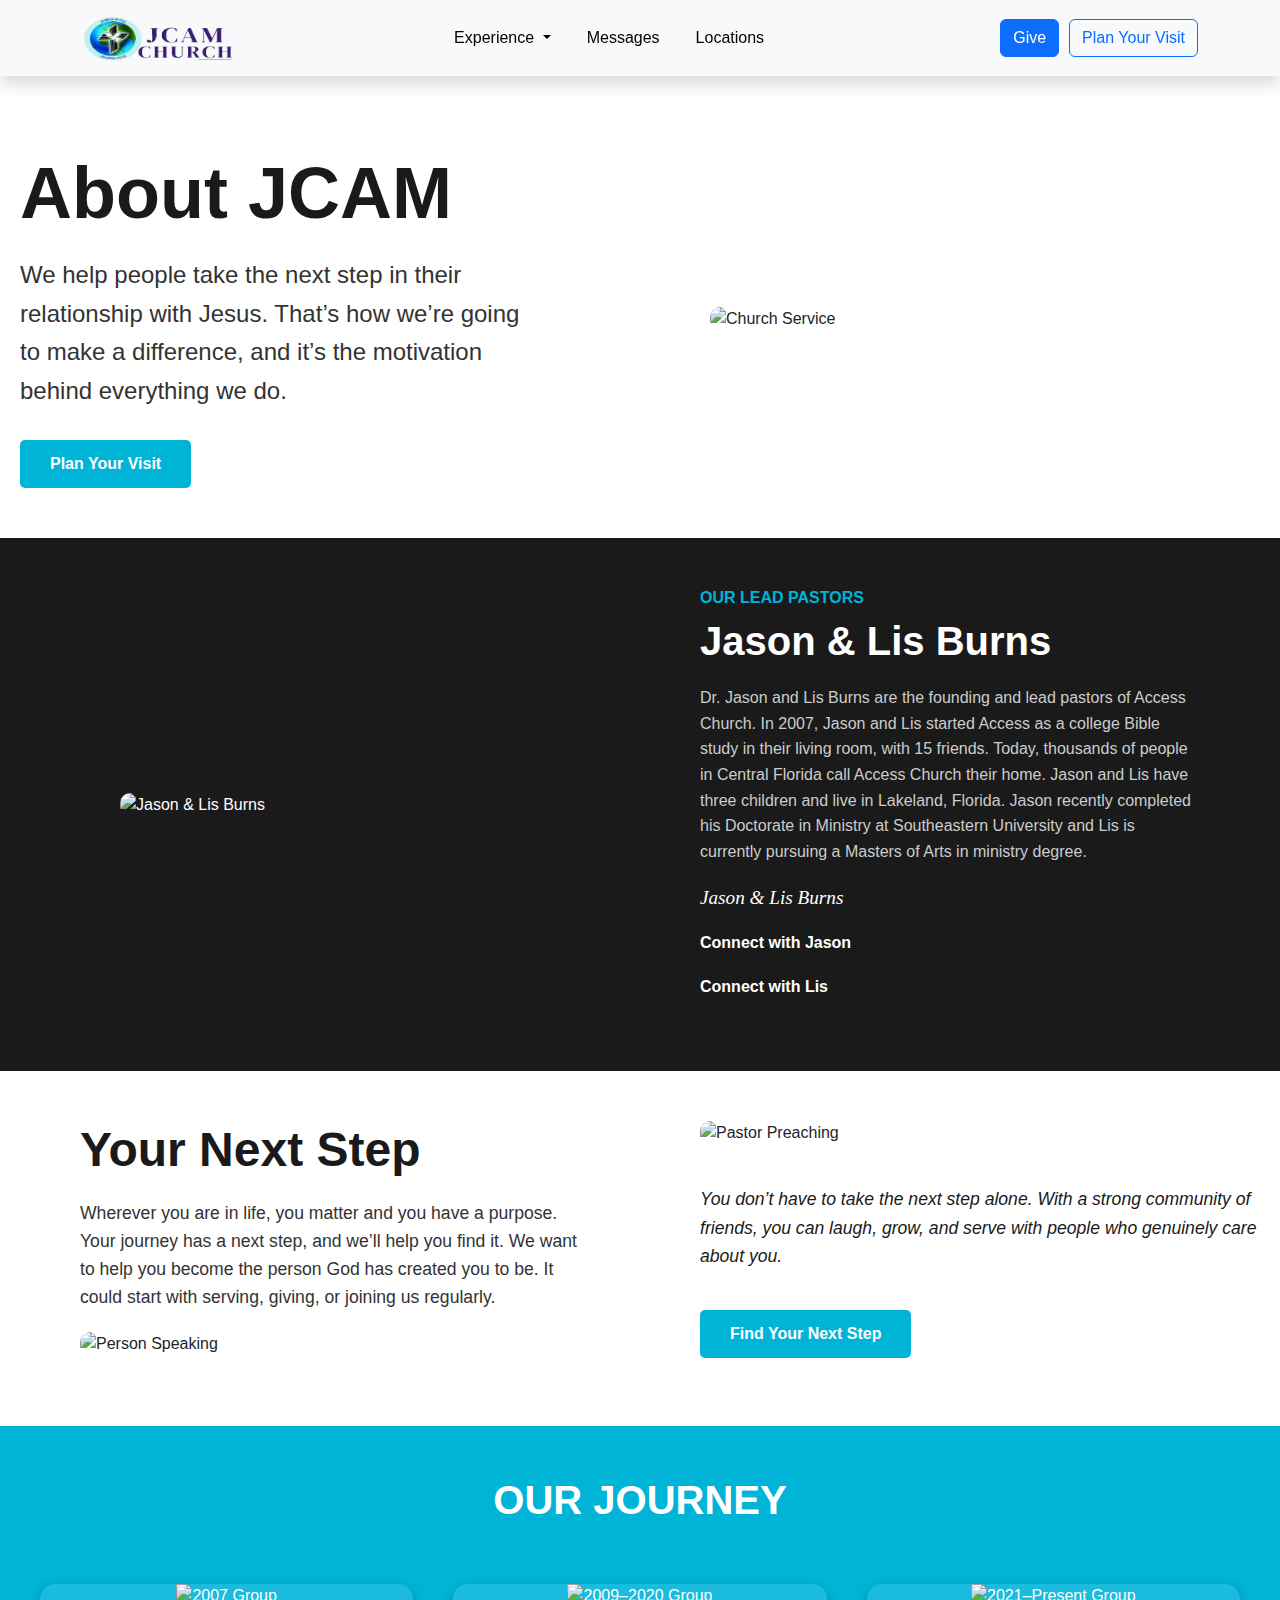
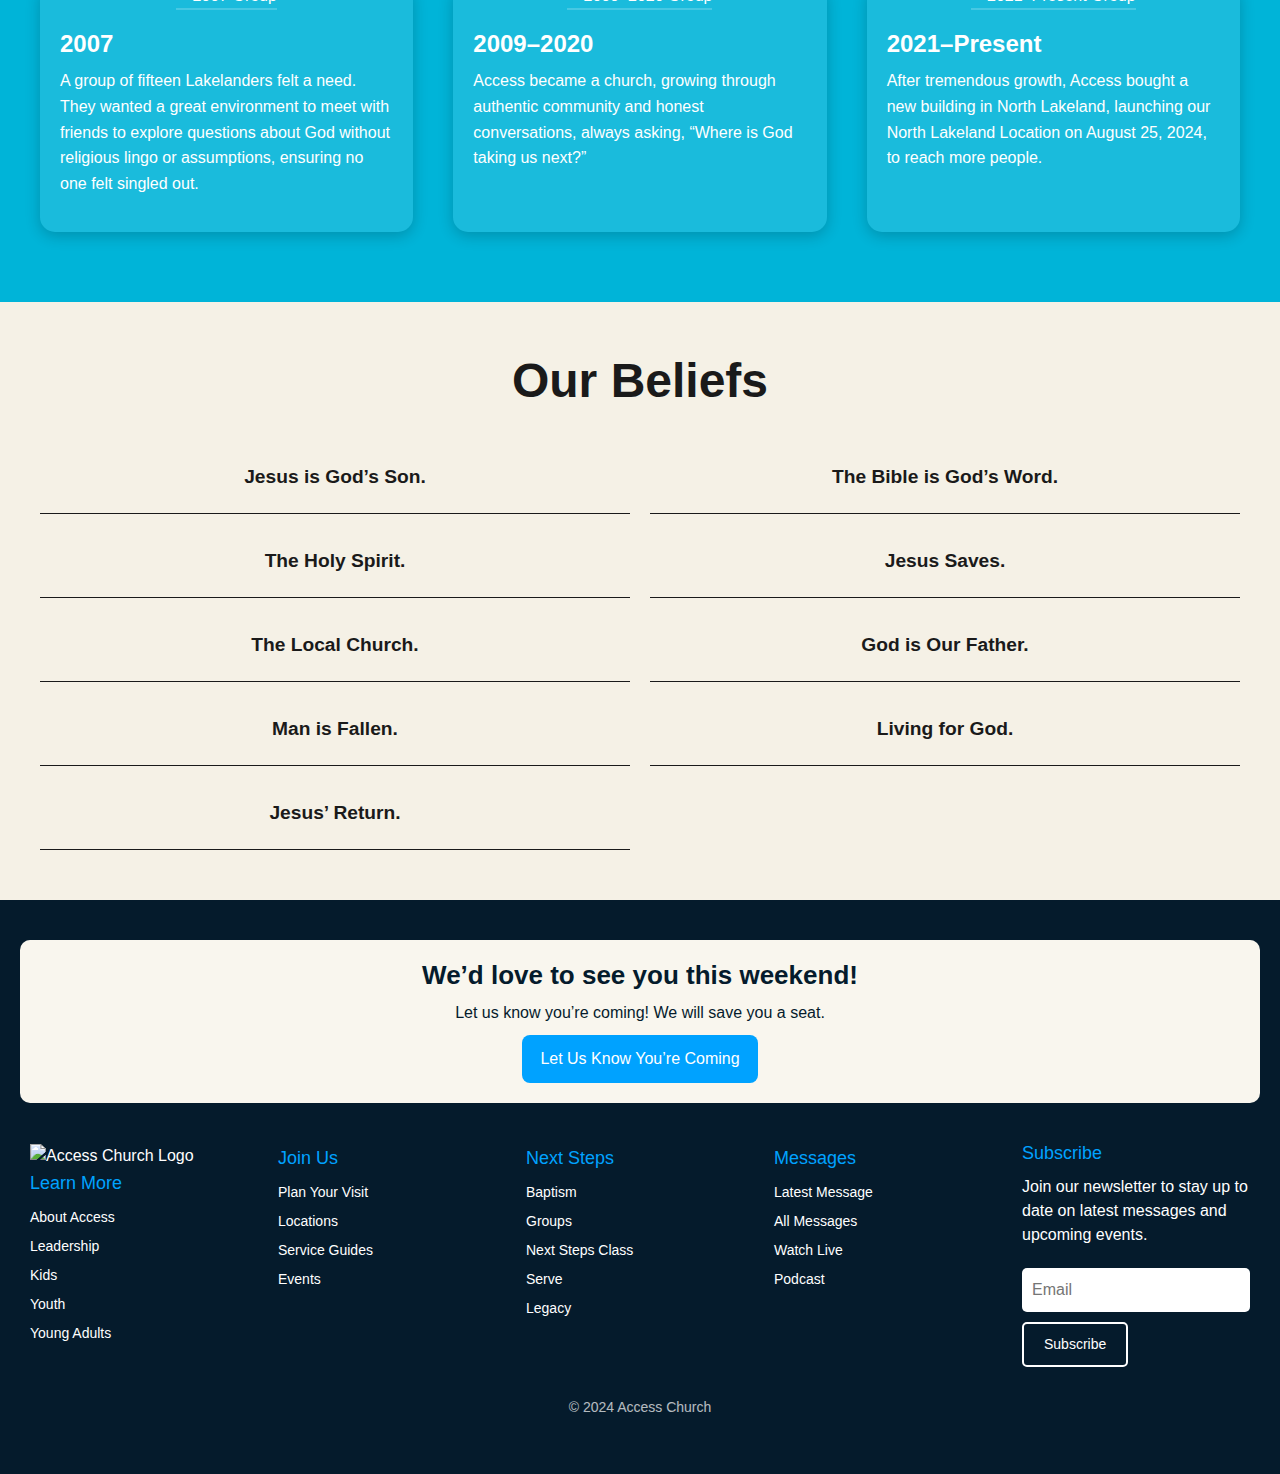
==== commit 429b8848: "Added other pages" ====
--- a/about.html
+++ b/about.html
@@ -3,48 +3,48 @@
 <head>
     <meta charset="UTF-8">
     <meta name="viewport" content="width=device-width, initial-scale=1.0">
-    <title>Document</title>
+    <title>JCAM | About</title>
     <link rel="stylesheet" href="./index.css">
+    <link rel="icon" type="image/x-icon" href="images/logo (1).png">
     <link href="https://cdn.jsdelivr.net/npm/bootstrap@5.3.0/dist/css/bootstrap.min.css" rel="stylesheet">
 
 </head>
 <body>
-    
-     <!-- Navbar -->
-     <nav class="church-navbar">
-        <div class="church-logo">
-            <a href="./index.html">
-                <img src="./images/logo (1).png" alt="JCAM Church Logo">
-                <span>JCAM <strong>CHURCH</strong></span>
+    <nav class="navbar navbar-expand-lg bg-light shadow fixed-top">
+        <div class="container">
+            <a class="navbar-brand" href="./index.html">
+                <img src="./images/JCAM_CHURCH_ TRANSPARENT .png" alt="Logo">
             </a>
-        </div>
-        <div class="church-nav-line">
-            <ul class="church-nav-links">
-                <li><a href="./about.html">Experience</a></li>
-                <li><a href="#">Next Steps</a></li>
-                <li><a href="./messages.html">Messages</a></li>
-                <li><a href="./locations.html">Locations</a></li>
-            </ul>
-        </div>
-        <div class="church-nav-buttons">
-            <button class="church-give-btn">Give</button>
-            <button class="church-visit-btn">Plan Your Visit</button>
-        </div>
-        <div class="church-hamburger" onclick="toggleMenu()">☰</div>
+            <button class="navbar-toggler" type="button" data-bs-toggle="collapse" data-bs-target="#navbarNav" aria-controls="navbarNav" aria-expanded="false" aria-label="Toggle navigation">
+                <span class="navbar-toggler-icon"></span>
+            </button>
+            <div class="collapse navbar-collapse" id="navbarNav">
+                <ul class="navbar-nav mx-auto">
+                    <li class="nav-item dropdown">
+                        <a class="nav-link dropdown-toggle" href="#" id="experienceDropdown" role="button" data-bs-toggle="dropdown" aria-expanded="false">
+                            Experience
+                        </a>
+                        <ul class="dropdown-menu" aria-labelledby="experienceDropdown">
+                            <li><a class="dropdown-item" href="./about.html">About</a></li>
+                            <li><a class="dropdown-item" href="./what_to_expect.html">What to Except</a></li>
+                            <li><a class="dropdown-item" href="./contact.html">Contact</a></li>
+                            <li><a class="dropdown-item" href="./leadership.html">Leadership</a></li>
+                        </ul>
+                    </li>
+                    <li class="nav-item">
+                        <a class="nav-link" href="./messages.html">Messages</a>
+                    </li>
+                    <li class="nav-item">
+                        <a class="nav-link" href="./locations.html">Locations</a>
+                    </li>
+                </ul>
+                <div class="navbar-buttons d-flex">
+                    <a href="#" class="btn btn-primary">Give</a>
+                    <a href="./plan_to_visit.html" class="btn btn-outline-primary">Plan Your Visit</a>
+                </div>
+            </div>
+        </div>
     </nav>
-    
-    <script>
-        function toggleMenu() {
-            document.querySelector(".church-nav-links").classList.toggle("active");
-        }
-        
-        // Close mobile menu when clicking a nav link
-        document.querySelectorAll(".church-nav-links a").forEach(link => {
-            link.addEventListener("click", () => {
-                document.querySelector(".church-nav-links").classList.remove("active");
-            });
-        });
-    </script>
 
 
 
--- a/index.css
+++ b/index.css
@@ -1,213 +1,47 @@
-/* General Styles */
-* {
-    margin: 0;
-    padding: 0;
-    box-sizing: border-box;
-    font-family: 'Arial', sans-serif;
-}
-
-body {
-    overflow-x: hidden;
-    background: #f8f9fa; /* Light background */
-}
-
-/* Navbar Styling */
-.church-navbar {
-    display: flex;
-    justify-content: space-between;
-    align-items: center;
-    padding: 0 20px;
-    background: white;
-    position: fixed;
-    width: 100%;
-    top: 0;
-    left: 0;
-    z-index: 1000;
-    box-shadow: 0 2px 10px rgba(0, 0, 0, 0.1);
-    height: 60px;
-}
-
-/* Logo Container */
-.church-logo {
-    display: flex;
-    align-items: center;
-    font-size: 20px;
-    font-weight: bold;
-    padding-right: 50px;
-    border-right: 2px solid black;
-    height: 100%;
-}
-
-.church-logo a {
-    display: flex;
-    align-items: center;
-    text-decoration: none;
-}
-
-.church-logo img {
-    width: 50px;
-    height: 50px;
-    border-radius: 50%;
-    margin-right: 10px;
-    object-fit: cover;
-}
-
-.church-logo span {
-    color: #007bff;
-}
-
-/* Navigation Line */
-.church-nav-line {
-    flex-grow: 1;
-    border-right: 2px solid black;
-    height: 100%;
-    display: flex;
-    justify-content: space-around;
-    align-items: center;
-    padding-left: 20px;
-}
-
-/* Navigation Links */
-.church-nav-links {
-    list-style: none;
-    display: flex;
-    align-items: center;
-    margin: 0;
-    padding: 0;
-}
-
-.church-nav-links li {
-    margin: 0 15px;
-    position: relative;
-}
-
-/* Navigation Links Styling */
-.church-nav-links a {
-    text-decoration: none;
-    color: black;
-    font-size: 16px;
-    font-weight: bold;
-    transition: color 0.3s ease;
-    padding: 5px 10px;
-    background: rgba(255, 255, 255, 0.9); /* Light background to improve visibility */
-    border-radius: 5px;
-}
-
-.church-nav-links a:hover {
-    color: #007bff;
-    background: rgba(0, 123, 255, 0.1);
-}
-
-/* Buttons */
-.church-nav-buttons {
-    padding-left: 50px;
-    display: flex;
-    align-items: center;
-    gap: 10px;
-}
-
-/* Give Button */
-.church-give-btn {
-    background: white;
-    border: 2px solid #007bff;
-    color: #007bff;
-    padding: 8px 15px;
-    border-radius: 5px;
-    font-size: 14px;
-    font-weight: bold;
-    cursor: pointer;
-    transition: 0.3s;
-}
-
-.church-give-btn:hover {
-    background: #007bff;
-    color: white;
-}
-
-/* Plan Your Visit Button */
-.church-visit-btn {
-    background: black;
-    color: white;
-    padding: 8px 15px;
-    border-radius: 5px;
-    font-size: 14px;
-    font-weight: bold;
-    cursor: pointer;
-    transition: 0.3s;
-}
-
-.church-visit-btn:hover {
-    background: #333;
-}
-
-/* Hamburger Icon */
-.church-hamburger {
-    display: none;
-    font-size: 24px;
-    cursor: pointer;
-    padding: 10px;
-}
-
-/* Responsive Navbar */
-@media (max-width: 1024px) {
-    .church-nav-line {
-        border-right: none;
+    /* General Styles */
+    * {
+        margin: 0;
+        padding: 0;
+        box-sizing: border-box;
+        font-family: 'Poppins', sans-serif; /* Modern, clean font */
+    }
+    .navbar-brand img {
+        height: 50px;
+        width: 150px;
+
+    }
+    .nav-link {
+        color: black !important;
+    }
+    .dropdown-menu {
+        min-width: 200px;
+    }
+    .navbar-buttons .btn {
+        margin-left: 10px;
+    }
+    .navbar {
+        position: fixed;
+        top: 0;
+        width: 100%;
+        z-index: 1030;
     }
     
-    .church-navbar {
-        padding: 0 15px;
-    }
-
-    .church-logo {
-        padding-right: 15px;
-        border-right: 2px solid black;
-    }
-
-    .church-nav-buttons {
-        gap: 8px;
-        padding-left: 15px;
-    }
-}
-
-@media (max-width: 768px) {
-    .church-nav-links {
-        visibility: hidden;
-        opacity: 0;
-        transform: translateY(-10px);
-        display: flex;
-        flex-direction: column;
-        position: absolute;
-        top: 60px;
-       gap: 20px;
-       margin-top: 1px;
-        left: 0;
-        background: white;
-        width: 100%;
-        padding: 15px;
-        box-shadow: 0 2px 10px rgba(0, 0, 0, 0.1);
-        transition: all 0.3s ease-in-out;
-        
-    }
-
-    .church-nav-links.active {
-        visibility: visible;
-        opacity: 1;
-        transform: translateY(0);
-    }
-
-    .church-hamburger {
-        display: block;
-    }
-
-    .church-nav-buttons {
-        display: none;
-    }
-
-    .church-navbar {
-        padding: 0 10px;
-    }
-}
-
+    @media (max-width: 991px) {
+        .navbar-nav {
+            text-align: center;
+            width: 100%;
+        }
+        .navbar-buttons {
+            justify-content: center;
+            width: 100%;
+            margin-top: 10px;
+        }
+    }
+    @media (min-width: 992px) {
+        .navbar-nav .nav-item {
+            margin-right: 20px;
+        }
+    }
 
 
 
@@ -216,15 +50,18 @@
     width: 100%;
     height: 100vh;
     overflow: hidden;
-}
-
-#background-video {
+    margin: 0;  /* Ensure no extra margin */
+    padding: 0;  /* Ensure no extra padding */
+}
+
+#background-video-large {
     position: absolute;
     top: 0;
     left: 0;
     width: 100%;
     height: 100%;
     object-fit: cover;
+    z-index: -1; /* Ensures video stays behind content */
 }
 
 .banner-content {
@@ -238,6 +75,7 @@
     background: rgba(0, 0, 0, 0.5); /* Dark semi-transparent background */
     padding: 20px;
     border-radius: 10px;
+    z-index: 1; /* Ensures content is visible above the video */
 }
 
 .banner-content h3 {
@@ -253,73 +91,174 @@
 
 
 
+/* Video Section Styling */
 .video-section {
     display: flex;
-    flex-wrap: wrap;
     align-items: center;
     justify-content: center;
-    padding: 60px 20px;
-    background: #ffffff; /* White background */
-    border-radius: 10px;
-    margin: 20px;
-    box-shadow: 0px 5px 20px rgba(0, 0, 0, 0.1); /* Soft shadow for depth */
-}
-
-.video-container {
+    padding: 50px 20px;
+    background: #fff;
+    margin: 40px auto;
+    max-width: 1300px;
+    border-bottom: 4px solid #007bff;
+    overflow: hidden;
+}
+
+.video-section.alternate {
+    flex-direction: row-reverse;
+    border-bottom: 4px solid #333;
+}
+
+/* Image Wrapper (for the first section) */
+.image-wrapper {
     flex: 1;
-    max-width: 45%;
-    margin: 10px;
-    border-radius: 10px;
-    overflow: hidden;
-    box-shadow: 0px 4px 10px rgba(0, 0, 0, 0.1); /* Light shadow around video */
-}
-
-.video-container iframe {
-    width: 100%;
-    height: 350px; /* Slightly taller video */
-    border-radius: 10px;
-    border: 2px solid #ddd; /* Soft border for subtle definition */
-}
-
-.text-container {
+    max-width: 50%;
+    padding: 20px;
+    position: relative;
+}
+
+.image-wrapper img {
+    width: 100%;
+    height: 450px; /* Matches video height */
+    object-fit: cover; /* Ensures image fills space nicely */
+    border-radius: 8px;
+    box-shadow: 0 10px 20px rgba(0, 0, 0, 0.15);
+    transition: transform 0.3s ease;
+}
+
+.image-wrapper:hover img {
+    transform: scale(1.02); /* Slight zoom on hover */
+}
+
+/* Video Wrapper (for the second section) */
+.video-wrapper {
     flex: 1;
-    max-width: 45%;
-    margin: 10px;
+    max-width: 50%;
+    padding: 20px;
+    position: relative;
+}
+
+.video-wrapper video {
+    width: 100%;
+    height: 450px;
+    border: none;
+    border-radius: 8px;
+    box-shadow: 0 10px 20px rgba(0, 0, 0, 0.15);
+    transition: transform 0.3s ease;
+}
+
+.video-wrapper:hover video {
+    transform: scale(1.02);
+}
+
+/* Text Wrapper */
+.text-wrapper {
+    flex: 1;
+    max-width: 50%;
+    padding: 20px 40px;
+    background: #f9f9f9;
     text-align: left;
-}
-
-.text-container h2 {
-    font-size: 46px; /* Large heading */
-    font-weight: bold;
-    color: #007bff;
-    margin-bottom: 15px;
-     /* Dark gray for contrast */
-}
-
-.text-container p {
-    font-size: 20px; /* Slightly larger text */
-    line-height: 1.6;
-    color: #555; /* Soft dark gray */
+    position: relative;
+}
+
+.text-wrapper h2 {
+    font-size: 50px;
+    font-weight: 700;
+    color: #333;
+    margin-bottom: 20px;
+    line-height: 1.1;
+    text-transform: uppercase;
+    letter-spacing: 1px;
+}
+
+.text-wrapper p {
+    font-size: 22px;
+    line-height: 1.5;
+    color: #666;
+    margin-bottom: 30px;
+}
+
+/* Watch Button */
+.watch-btn {
+    background: #007bff;
+    color: #fff;
+    border: none;
+    padding: 14px 30px;
+    font-size: 18px;
+    font-weight: 600;
+    border-radius: 5px;
+    cursor: pointer;
+    text-transform: uppercase;
+    transition: background 0.3s ease, box-shadow 0.3s ease;
+}
+
+.watch-btn:hover {
+    background: #0056b3;
+    box-shadow: 0 4px 12px rgba(0, 86, 179, 0.3);
+}
+
+.video-section.alternate .watch-btn {
+    background: #333;
+}
+
+.video-section.alternate .watch-btn:hover {
+    background: #1a1a1a;
+    box-shadow: 0 4px 12px rgba(26, 26, 26, 0.3);
 }
 
 /* Responsive Design */
+@media (max-width: 1024px) {
+    .image-wrapper,
+    .video-wrapper,
+    .text-wrapper {
+        max-width: 48%;
+    }
+
+    .text-wrapper h2 {
+        font-size: 42px;
+    }
+
+    .text-wrapper p {
+        font-size: 20px;
+    }
+}
+
 @media (max-width: 768px) {
-    .video-section {
+    .video-section,
+    .video-section.alternate {
         flex-direction: column;
+        padding: 30px 15px;
+        border-bottom-width: 3px;
+    }
+
+    .image-wrapper,
+    .video-wrapper,
+    .text-wrapper {
+        max-width: 100%;
+        padding: 15px;
+    }
+
+    .image-wrapper img,
+    .video-wrapper video {
+        height: 300px;
+    }
+
+    .text-wrapper {
         text-align: center;
-    }
-
-    .video-container,
-    .text-container {
-        max-width: 100%;
-    }
-
-    .text-container h2 {
-        font-size: 32px;
-    }
-
-    .text-container p {
+        background: transparent;
+    }
+
+    .text-wrapper h2 {
+        font-size: 36px;
+    }
+
+    .text-wrapper p {
         font-size: 18px;
+    }
+
+    .watch-btn {
+        padding: 12px 25px;
+        font-size: 16px;
     }
 }
 
@@ -400,13 +339,13 @@
 
 .church-prev-btn, .church-next-btn {
     position: absolute;
-    top: 50%;
+    top: 40%;
     transform: translateY(-50%);
     background: rgba(0, 0, 0, 0.5);
     border: none;
     color: #fff;
     font-size: 1.5rem;
-    padding: 10px;
+    /* padding: 10px; */
     cursor: pointer;
     border-radius: 50%;
     width: 40px;
@@ -672,7 +611,7 @@
 /* Locations Page Banner */
 .locations-page-banner {
     display: flex;
-    margin-top: 100px !important;
+    margin-top: 70px !important;
     align-items: center;
     justify-content: space-between;
     padding: 50px 8%;
@@ -744,6 +683,7 @@
 .location-card {
     background: #f9f9f9;
     padding: 20px;
+    margin-top: 20px;
     border-radius: 12px;
     box-shadow: 5px 5px 20px rgba(0, 0, 0, 0.1);
     text-align: center;
@@ -822,48 +762,76 @@
 
 
 
-
 .sermon-section {
-    margin-top: 100px;
-    padding: 50px 0;
+    margin-top: 70px;
+    padding: 50px 5%; /* Added 5% padding for spacing on small screens */
     text-align: center;
     background-color: #f9f9f9;
-  }
-  
-  .sermon-title {
+}
+
+.sermon-title {
     font-size: 2.5rem;
     color: #333;
     font-weight: bold;
-  }
-  
-  .sermon-speaker {
+}
+
+.sermon-speaker {
     font-size: 1.2rem;
     color: #666;
     margin-bottom: 20px;
-  }
-  
-  .video-container {
+}
+
+.video-container {
     position: relative;
     width: 100%;
     max-width: 700px;
     margin: 0 auto;
-  }
-  
-  .video-container iframe {
-    width: 100%;
-    height: 400px;
+    aspect-ratio: 16 / 9; /* Maintains perfect video aspect ratio */
     border-radius: 10px;
-  }
-  
-  .sermon-description {
+    overflow: hidden; /* Ensures no content spills out */
+}
+
+.video-container video {
+    width: 100%;
+    height: 100%;
+    object-fit: cover; /* Ensures video scales properly without distortion */
+}
+
+.sermon-description {
     margin-top: 20px;
     font-size: 1.1rem;
     color: #444;
     max-width: 700px;
     margin-left: auto;
     margin-right: auto;
-  }
-  
+}
+
+/* Responsive Adjustments */
+@media (max-width: 768px) {
+    .sermon-title {
+        font-size: 2rem;
+    }
+
+    .sermon-speaker {
+        font-size: 1rem;
+    }
+
+    .sermon-description {
+        font-size: 1rem;
+        padding: 0 10px; /* Padding for better readability on small screens */
+    }
+}
+
+@media (max-width: 480px) {
+    .sermon-title {
+        font-size: 1.8rem;
+    }
+
+    .video-container {
+        border-radius: 5px; /* Softer corners for smaller screens */
+    }
+}
+
 
 
 
@@ -1040,7 +1008,7 @@
     justify-content: space-between;
     align-items: center;
     padding: 50px 20px;
-    padding-left: 80px;
+    padding-left: 120px;
     padding-right: 80px;
     /* max-width: 1400px; */
     margin: 0 auto;
@@ -1050,7 +1018,7 @@
 
 /* Pastors Image */
 .about-pastors-image {
-    flex: 1;
+    /* flex: 1; */
     padding-right: 40px;
 }
 
@@ -1064,7 +1032,7 @@
 
 /* Pastors Content */
 .about-pastors-content {
-    flex: 1;
+    /* flex: 1; */
 }
 
 .about-pastors-subtitle {
@@ -1187,6 +1155,7 @@
     justify-content: space-between;
     align-items: flex-start;
     padding: 50px 20px;
+    padding-left: 80px;
     max-width: 1400px;
     margin: 0 auto;
     background-color: #fff;
@@ -1565,4 +1534,528 @@
     .about-beliefs-description {
         font-size: 0.8rem;
     }
+}
+
+
+
+
+
+
+.pageContainer {
+    font-family: Arial, sans-serif;
+    margin: 0;
+    padding: 20px 5%; /* Adds space on the left and right */
+    width: 100%;
+    box-sizing: border-box; /* Ensures padding doesn't increase width */
+    display: flex;
+    flex-wrap: wrap;
+    background-color: #f9f9f9;
+}
+
+.infoSection {
+    padding: 20px;
+    text-align: left;
+    flex: 1;
+    min-width: 250px;
+}
+
+.officeTitle {
+    color: #1a73e8;
+    font-size: 2.5em;
+    margin-bottom: 10px;
+}
+
+.locationInfo, .hoursInfo {
+    display: flex;
+    align-items: center;
+    background-color: #e8f0fe;
+    padding: 10px;
+    margin-bottom: 10px;
+    border-radius: 5px;
+}
+
+.locationIcon, .calendarIcon {
+    margin-right: 10px;
+}
+
+.additionalInfo {
+    margin-bottom: 20px;
+}
+
+.additionalInfo p {
+    font-size: 1em;
+    color: #333;
+    line-height: 1.5;
+}
+
+.socialLinks {
+    margin-top: 20px;
+}
+
+.socialLinks h3 {
+    font-size: 1.2em;
+    margin-bottom: 10px;
+}
+
+.socialLinks .socialIcon {
+    font-size: 1.5em;
+    margin-right: 10px;
+    text-decoration: none;
+    color: #1a73e8;
+}
+
+.socialLinks .socialIcon:hover {
+    color: #0d47a1;
+}
+
+.contactForm {
+    padding: 20px;
+    background-color: #fff;
+    border-radius: 5px;
+    box-shadow: 0 0 10px rgba(0, 0, 0, 0.1);
+    flex: 1;
+    min-width: 300px;
+    margin-left: 20px;
+}
+
+.contactTitle {
+    color: #1a73e8;
+    font-size: 2.5em;
+    margin-bottom: 20px;
+}
+
+.formGroup {
+    margin-bottom: 15px;
+}
+
+.formGroup label {
+    display: block;
+    color: #757575;
+    margin-bottom: 5px;
+}
+
+.nameFields {
+    display: flex;
+    gap: 10px;
+}
+
+.nameFields input, .formGroup input, .formGroup textarea {
+    width: 100%;
+    padding: 10px;
+    border: 1px solid #ccc;
+    border-radius: 4px;
+    box-sizing: border-box;
+}
+
+.nameFields input {
+    width: 50%;
+}
+
+.formGroup textarea {
+    height: 100px;
+    resize: vertical;
+}
+
+.captchaSection {
+    display: flex;
+    align-items: center;
+    margin-bottom: 20px;
+}
+
+.captchaSection input {
+    margin-right: 10px;
+}
+
+.recaptcha {
+    color: #1a73e8;
+    margin-left: 10px;
+}
+
+.submitButton {
+    background-color: #000;
+    color: #fff;
+    padding: 10px 20px;
+    border: none;
+    border-radius: 4px;
+    cursor: pointer;
+    width: 100%;
+}
+
+.submitButton:hover {
+    background-color: #333;
+}
+
+.privacyTerms {
+    margin-top: 10px;
+    text-align: center;
+    font-size: 0.9em;
+}
+
+.privacyTerms a {
+    color: #1a73e8;
+    text-decoration: none;
+}
+
+.privacyTerms a:hover {
+    text-decoration: underline;
+}
+
+.contactDetails {
+    margin-top: 20px;
+    text-align: center;
+}
+
+.emailInfo, .phoneInfo {
+    background-color: #e8f0fe;
+    padding: 10px;
+    margin-bottom: 10px;
+    border-radius: 5px;
+    display: flex;
+    align-items: center;
+    justify-content: center;
+}
+
+.emailIcon, .phoneIcon {
+    margin-right: 10px;
+}
+
+/* Responsive Design */
+@media (max-width: 768px) {
+    .pageContainer {
+        flex-direction: column;
+        padding: 10px 5%;
+    }
+
+    .contactForm {
+        margin-left: 0;
+        margin-top: 20px;
+    }
+
+    .officeTitle, .contactTitle {
+        font-size: 2em;
+    }
+
+    .nameFields {
+        flex-direction: column;
+    }
+
+    .nameFields input {
+        width: 100%;
+    }
+}
+
+@media (max-width: 480px) {
+    .officeTitle, .contactTitle {
+        font-size: 1.5em;
+    }
+
+    .formGroup label {
+        font-size: 0.9em;
+    }
+
+    .contactForm, .infoSection {
+        padding: 10px;
+    }
+
+    .socialLinks .socialIcon {
+        font-size: 1.2em;
+    }
+}
+
+
+
+
+
+.faqContainer {
+    font-family: Arial, sans-serif;
+    margin: 0;
+    padding: 20px 5%; /* Consistent spacing on left and right */
+    width: 100%;
+    box-sizing: border-box;
+    background-color: #f9f9f9;
+}
+
+.faqTitle {
+    color: #000;
+    font-size: 2.5em;
+    margin-bottom: 20px;
+}
+
+.faqItem {
+    margin-bottom: 10px;
+}
+
+.faqQuestion {
+    background: none;
+    border: none;
+    width: 100%;
+    text-align: left;
+    font-size: 1.2em;
+    font-weight: bold;
+    padding: 10px 0;
+    border-bottom: 1px solid #ccc;
+    display: flex;
+    justify-content: space-between;
+    align-items: center;
+    cursor: pointer;
+}
+
+.faqQuestion:hover {
+    color: #1a73e8;
+}
+
+.faqArrow {
+    font-size: 0.8em;
+}
+
+.faqAnswer {
+    display: none; /* Hidden by default */
+    padding: 10px 0;
+    font-size: 1em;
+    color: #333;
+    line-height: 1.5;
+}
+
+.faqAnswer.active {
+    display: block; /* Shown when active */
+}
+
+.learnMoreSection {
+    margin-top: 40px;
+    text-align: center;
+}
+
+.learnMoreTitle {
+    font-size: 2em;
+    margin-bottom: 10px;
+}
+
+.learnMoreSection p {
+    font-size: 1em;
+    color: #333;
+    margin: 5px 0;
+}
+
+.contactButton {
+    display: inline-block;
+    margin-top: 20px;
+    padding: 10px 20px;
+    background-color: #1a73e8;
+    color: #fff;
+    text-decoration: none;
+    border-radius: 5px;
+    border: 1px solid #1a73e8;
+}
+
+.contactButton:hover {
+    background-color: #fff;
+    color: #1a73e8;
+}
+
+/* Responsive Design */
+@media (max-width: 768px) {
+    .faqContainer {
+        padding: 10px 5%;
+    }
+
+    .faqTitle {
+        font-size: 2em;
+    }
+
+    .faqQuestion {
+        font-size: 1.1em;
+    }
+
+    .learnMoreTitle {
+        font-size: 1.5em;
+    }
+
+    .learnMoreSection p {
+        font-size: 0.9em;
+    }
+}
+
+@media (max-width: 480px) {
+    .faqTitle {
+        font-size: 1.5em;
+    }
+
+    .faqQuestion {
+        font-size: 1em;
+    }
+
+    .faqAnswer {
+        font-size: 0.9em;
+    }
+
+    .learnMoreTitle {
+        font-size: 1.2em;
+    }
+
+    .contactButton {
+        padding: 8px 15px;
+        font-size: 0.9em;
+    }
+}
+
+
+
+
+
+
+.teamContainer {
+    font-family: Arial, sans-serif;
+    margin: 0;
+    padding: 20px 5%; /* 5% gap on left and right */
+    width: 100%;
+    box-sizing: border-box;
+     /* Blue background to match the image */
+    color: #fff;
+}
+
+.teamTitle {
+    font-size: 2.5em;
+    margin-bottom: 20px;
+    text-align: center;
+    text-transform: uppercase;
+    position: relative;
+    color: black;
+}
+
+.teamTitle::after {
+    content: '';
+    position: absolute;
+    bottom: -10px;
+    left: 50%;
+    transform: translateX(-50%);
+    width: 50px;
+    height: 4px;
+    background-color: black;
+}
+
+.teamGrid {
+    display: grid;
+    grid-template-columns: repeat(4, 1fr);
+    gap: 20px;
+    max-width: 1200px;
+    margin: 0 auto;
+}
+
+.teamMember {
+    text-align: center;
+    background-color: rgba(255, 255, 255, 0.1);
+    border-radius: 8px;
+    padding: 10px;
+    transition: transform 0.3s ease, box-shadow 0.3s ease;
+    opacity: 0;
+    animation: fadeIn 0.5s forwards;
+    animation-delay: calc(var(--order) * 0.2s);
+}
+
+.teamMember:hover {
+    transform: translateY(-5px);
+    box-shadow: 0 5px 15px rgba(0, 0, 0, 0.2);
+}
+
+.teamMember:nth-child(1) { --order: 1; }
+.teamMember:nth-child(2) { --order: 2; }
+.teamMember:nth-child(3) { --order: 3; }
+.teamMember:nth-child(4) { --order: 4; }
+.teamMember:nth-child(5) { --order: 5; }
+.teamMember:nth-child(6) { --order: 6; }
+.teamMember:nth-child(7) { --order: 7; }
+.teamMember:nth-child(8) { --order: 8; }
+
+.memberPhoto {
+    width: 100%;
+    height: auto;
+    border-radius: 8px;
+    margin-bottom: 10px;
+}
+
+.memberInfo {
+    padding: 0 10px;
+}
+
+.memberName {
+    font-size: 1.2em;
+    font-weight: bold;
+    margin-bottom: 5px;
+    color: black;
+}
+
+.memberRole {
+    font-size: 1em;
+    color:grey;
+    margin-bottom: 5px;
+}
+
+.memberEmail {
+    font-size: 0.9em;
+    color: #bbdefb;
+    margin: 0;
+    text-decoration: underline;
+}
+
+.memberEmail:hover {
+    color: #fff;
+}
+
+/* Animation for fade-in effect */
+@keyframes fadeIn {
+    from {
+        opacity: 0;
+        transform: translateY(20px);
+    }
+    to {
+        opacity: 1;
+        transform: translateY(0);
+    }
+}
+
+/* Responsive Design */
+@media (max-width: 1024px) {
+    .teamGrid {
+        grid-template-columns: repeat(3, 1fr);
+    }
+}
+
+@media (max-width: 768px) {
+    .teamContainer {
+        padding: 10px 5%;
+    }
+
+    .teamGrid {
+        grid-template-columns: repeat(2, 1fr);
+    }
+
+    .teamTitle {
+        font-size: 2em;
+    }
+
+    .memberName {
+        font-size: 1.1em;
+    }
+
+    .memberRole, .memberEmail {
+        font-size: 0.9em;
+    }
+}
+
+@media (max-width: 480px) {
+    .teamGrid {
+        grid-template-columns: 1fr;
+    }
+
+    .teamTitle {
+        font-size: 1.5em;
+    }
+
+    .memberName {
+        font-size: 1em;
+    }
+
+    .memberRole, .memberEmail {
+        font-size: 0.8em;
+    }
 }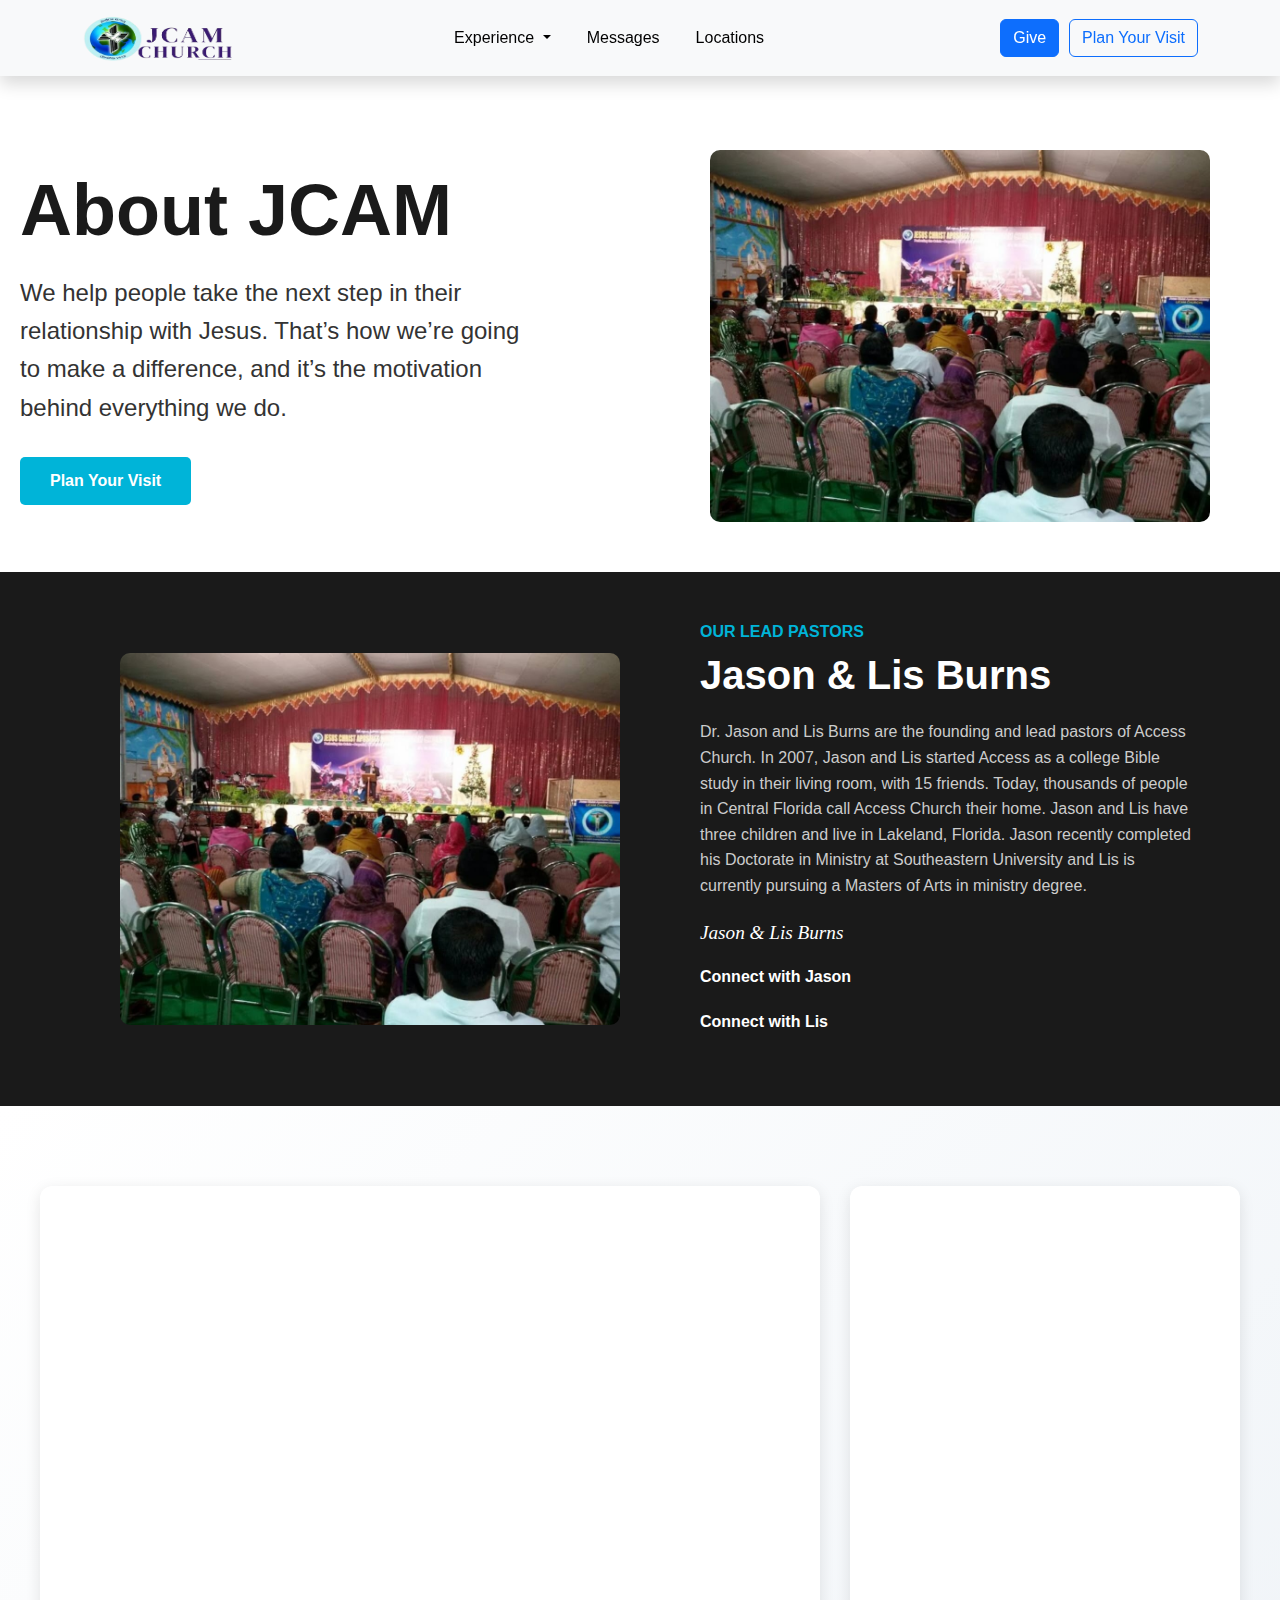
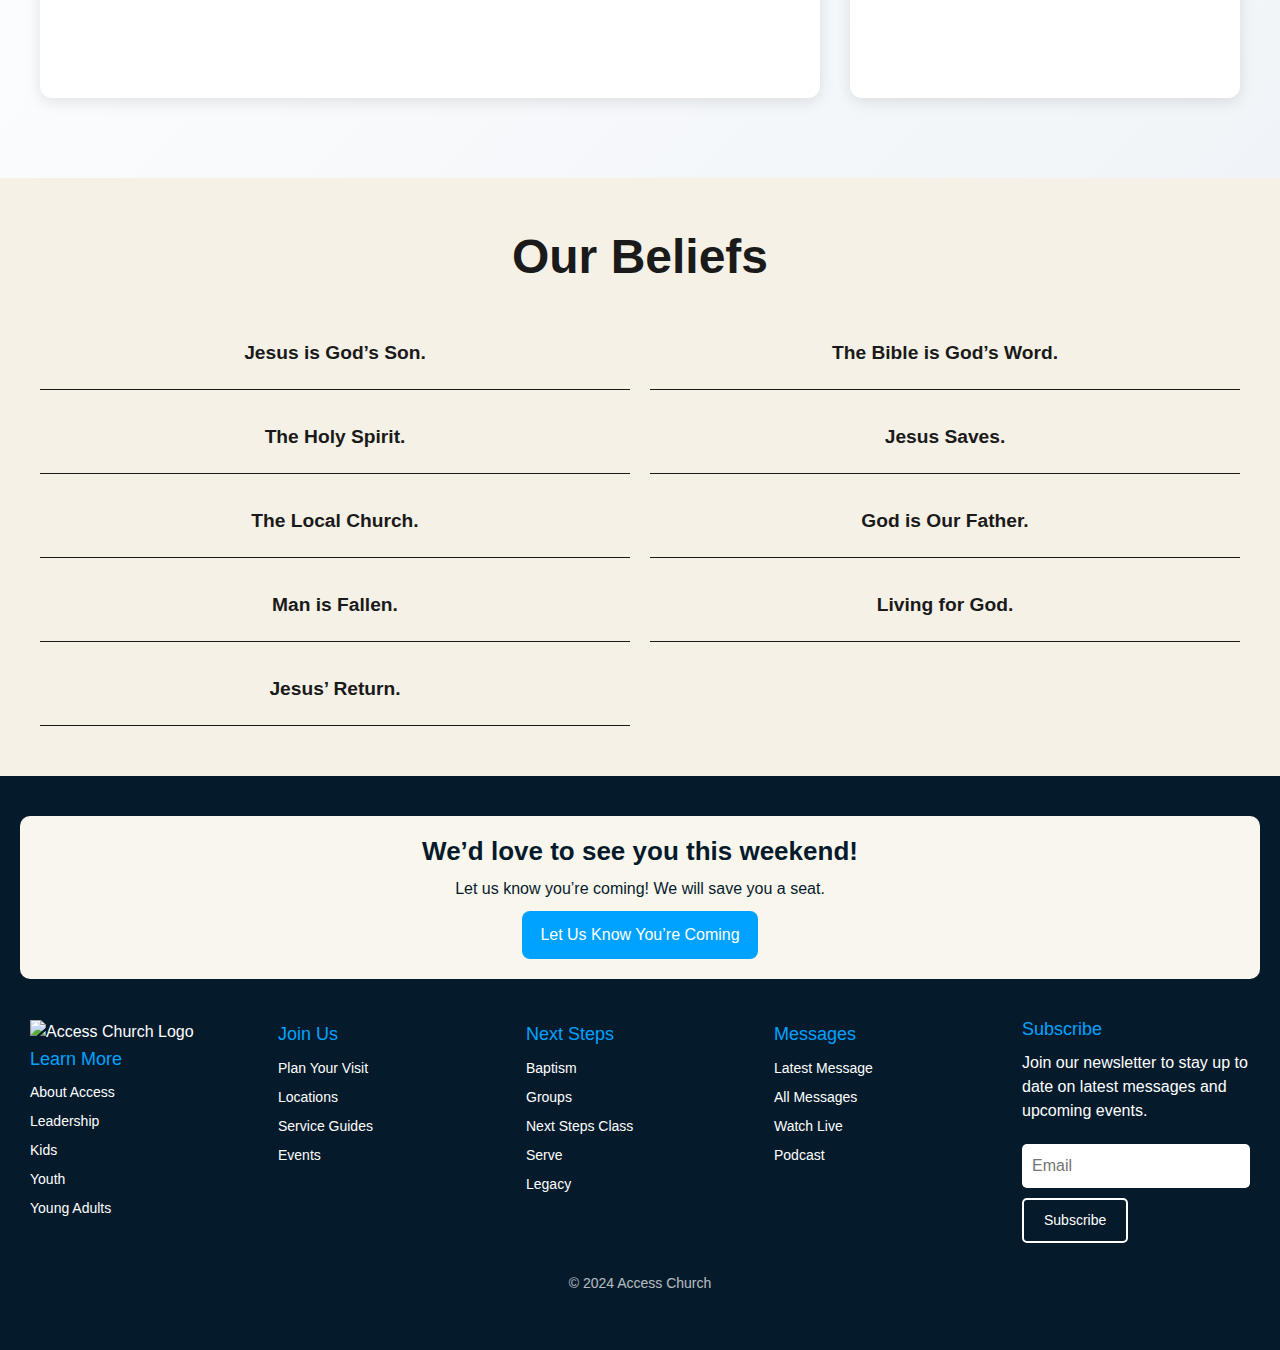
==== commit b3b7c318: "Updated many changes" ====
--- a/about.html
+++ b/about.html
@@ -1,5 +1,6 @@
 <!DOCTYPE html>
 <html lang="en">
+
 <head>
     <meta charset="UTF-8">
     <meta name="viewport" content="width=device-width, initial-scale=1.0">
@@ -9,19 +10,22 @@
     <link href="https://cdn.jsdelivr.net/npm/bootstrap@5.3.0/dist/css/bootstrap.min.css" rel="stylesheet">
 
 </head>
+
 <body>
     <nav class="navbar navbar-expand-lg bg-light shadow fixed-top">
         <div class="container">
             <a class="navbar-brand" href="./index.html">
                 <img src="./images/JCAM_CHURCH_ TRANSPARENT .png" alt="Logo">
             </a>
-            <button class="navbar-toggler" type="button" data-bs-toggle="collapse" data-bs-target="#navbarNav" aria-controls="navbarNav" aria-expanded="false" aria-label="Toggle navigation">
+            <button class="navbar-toggler" type="button" data-bs-toggle="collapse" data-bs-target="#navbarNav"
+                aria-controls="navbarNav" aria-expanded="false" aria-label="Toggle navigation">
                 <span class="navbar-toggler-icon"></span>
             </button>
             <div class="collapse navbar-collapse" id="navbarNav">
                 <ul class="navbar-nav mx-auto">
                     <li class="nav-item dropdown">
-                        <a class="nav-link dropdown-toggle" href="#" id="experienceDropdown" role="button" data-bs-toggle="dropdown" aria-expanded="false">
+                        <a class="nav-link dropdown-toggle" href="#" id="experienceDropdown" role="button"
+                            data-bs-toggle="dropdown" aria-expanded="false">
                             Experience
                         </a>
                         <ul class="dropdown-menu" aria-labelledby="experienceDropdown">
@@ -54,12 +58,17 @@
 
     <section class="about-banner">
         <div class="about-content">
-            <h1 class="about-title">About JCAM</h1>
-            <p class="about-description">We help people take the next step in their relationship with Jesus. That’s how we’re going to make a difference, and it’s the motivation behind everything we do.</p>
-            <button class="about-button">Plan Your Visit</button>
+            <section class="reveal-bottom">
+                <h1 class="about-title">About JCAM</h1>
+                <p class="about-description">We help people take the next step in their relationship with Jesus. That’s
+                    how we’re going to make a difference, and it’s the motivation behind everything we do.</p>
+                <button class="about-button">Plan Your Visit</button>
+            </section>
         </div>
         <div class="about-image">
-            <img src="./images/full-shot-happy-christian-family-church.jpg" alt="Church Service" class="about-image-img">
+            <section class="reveal-top">
+                <img src="./images/img2.jpg" alt="Church Service" class="about-image-img">
+            </section>
         </div>
     </section>
 
@@ -67,29 +76,35 @@
 
     <section class="about-pastors">
         <div class="about-pastors-image">
-            <img src=".//images/medium-shot-man-reading-bible.jpg" alt="Jason & Lis Burns" class="about-pastors-img">
+            <img src=".//images/img2.jpg" alt="Jason & Lis Burns" class="about-pastors-img">
         </div>
         <div class="about-pastors-content">
-            <h2 class="about-pastors-subtitle">OUR LEAD PASTORS</h2>
-            <h1 class="about-pastors-title">Jason & Lis Burns</h1>
-            <p class="about-pastors-description">
-                Dr. Jason and Lis Burns are the founding and lead pastors of Access Church. In 2007, Jason and Lis started Access as a college Bible study in their living room, with 15 friends. Today, thousands of people in Central Florida call Access Church their home. Jason and Lis have three children and live in Lakeland, Florida. Jason recently completed his Doctorate in Ministry at Southeastern University and Lis is currently pursuing a Masters of Arts in ministry degree.
-            </p>
-            <div class="about-pastors-signature">Jason & Lis Burns</div>
-            <div class="about-pastors-social">
-                <h3 class="about-pastors-social-title">Connect with Jason</h3>
-                <div class="about-pastors-social-icons">
-                    <a href="#" aria-label="Instagram"><i class="fab fa-instagram"></i></a>
-                    <a href="#" aria-label="Facebook"><i class="fab fa-facebook-f"></i></a>
-                    <a href="#" aria-label="Email"><i class="fas fa-envelope"></i></a>
-                </div>
-                <h3 class="about-pastors-social-title">Connect with Lis</h3>
-                <div class="about-pastors-social-icons">
-                    <a href="#" aria-label="Instagram"><i class="fab fa-instagram"></i></a>
-                    <a href="#" aria-label="Facebook"><i class="fab fa-facebook-f"></i></a>
-                    <a href="#" aria-label="Email"><i class="fas fa-envelope"></i></a>
-                </div>
-            </div>
+            <section class="reveal-left">
+                <h2 class="about-pastors-subtitle">OUR LEAD PASTORS</h2>
+                <h1 class="about-pastors-title">Jason & Lis Burns</h1>
+                <p class="about-pastors-description">
+                    Dr. Jason and Lis Burns are the founding and lead pastors of Access Church. In 2007, Jason and Lis
+                    started Access as a college Bible study in their living room, with 15 friends. Today, thousands of
+                    people in Central Florida call Access Church their home. Jason and Lis have three children and live
+                    in Lakeland, Florida. Jason recently completed his Doctorate in Ministry at Southeastern University
+                    and Lis is currently pursuing a Masters of Arts in ministry degree.
+                </p>
+                <div class="about-pastors-signature">Jason & Lis Burns</div>
+                <div class="about-pastors-social">
+                    <h3 class="about-pastors-social-title">Connect with Jason</h3>
+                    <div class="about-pastors-social-icons">
+                        <a href="#" aria-label="Instagram"><i class="fab fa-instagram"></i></a>
+                        <a href="#" aria-label="Facebook"><i class="fab fa-facebook-f"></i></a>
+                        <a href="#" aria-label="Email"><i class="fas fa-envelope"></i></a>
+                    </div>
+                    <h3 class="about-pastors-social-title">Connect with Lis</h3>
+                    <div class="about-pastors-social-icons">
+                        <a href="#" aria-label="Instagram"><i class="fab fa-instagram"></i></a>
+                        <a href="#" aria-label="Facebook"><i class="fab fa-facebook-f"></i></a>
+                        <a href="#" aria-label="Email"><i class="fas fa-envelope"></i></a>
+                    </div>
+                </div>
+            </section>
         </div>
     </section>
 
@@ -97,19 +112,38 @@
 
 
     <section class="about-next-step">
-        <div class="about-next-step-content">
-            <h1 class="about-next-step-title">Your Next Step</h1>
-            <p class="about-next-step-description">
-                Wherever you are in life, you matter and you have a purpose. Your journey has a next step, and we’ll help you find it. We want to help you become the person God has created you to be. It could start with serving, giving, or joining us regularly.
-            </p>
-            <img src="./images/full-shot-happy-christian-family-church.jpg" alt="Person Speaking" class="about-next-step-img-left">
-        </div>
-        <div class="about-next-step-media">
-            <img src="./images/medium-shot-man-reading-bible.jpg" alt="Pastor Preaching" class="about-next-step-img-right">
-            <p class="about-next-step-note">
-                You don’t have to take the next step alone. With a strong community of friends, you can laugh, grow, and serve with people who genuinely care about you.
-            </p>
-            <button class="about-next-step-button">Find Your Next Step</button>
+        <div class="about-next-step-grid">
+
+            <div class="about-next-step-card main-card">
+                <section class="reveal-left">
+                    <div class="card-image">
+                        <img src="./images/img3.jpg" alt="Person Speaking" class="about-next-step-img">
+                    </div>
+                    <div class="card-content">
+                        <h1 class="about-next-step-title">Embrace the Journey</h1>
+                        <p class="about-next-step-description">
+                            Every step forward opens new possibilities. Whether you're exploring new paths or looking
+                            for guidance, we're here to support you. Connect with us to begin your exciting journey.
+                        </p>
+                        <button class="about-next-step-button">Begin Now</button>
+                    </div>
+                </section>
+            </div>
+            <div class="about-next-step-card secondary-card">
+                <section class="reveal-top">
+                    <div class="card-image">
+                        <img src="./images/img4.jpg" alt="Pastor Preaching" class="about-next-step-img">
+                    </div>
+                    <div class="card-content">
+                        <h2 class="about-next-step-subtitle">Community Support</h2>
+                        <p class="about-next-step-description">
+                            Step forward with confidence — a caring community is here to guide you at every turn. Join
+                            us for weekly gatherings, personal mentorship, and resources tailored to your needs.
+                        </p>
+
+                    </div>
+                </section>
+            </div>
         </div>
     </section>
 
@@ -117,8 +151,7 @@
 
 
 
-
-    <section class="about-history">
+    <!-- <section class="about-history">
         <div class="about-history-container">
             <h1 class="about-history-title">Our Journey</h1>
             <div class="about-history-grid">
@@ -151,8 +184,8 @@
                 </div>
             </div>
         </div>
-    </section>
-    
+    </section> -->
+
 
     <section class="about-beliefs">
         <div class="about-beliefs-wrapper">
@@ -160,41 +193,51 @@
             <div class="about-beliefs-grid">
                 <div class="about-beliefs-item">
                     <h2 class="about-beliefs-heading" data-target="description-1">Jesus is God’s Son.</h2>
-                    <p class="about-beliefs-description hidden" id="description-1"></p>
+                    <p class="about-beliefs-description hidden" id="description-1">Lorem ipsum dolor sit amet
+                        consectetur adipisicing elit. Consequuntur placeat, laboriosam totam debitis molestias sit.</p>
                 </div>
                 <div class="about-beliefs-item">
                     <h2 class="about-beliefs-heading" data-target="description-2">The Bible is God’s Word.</h2>
                     <p class="about-beliefs-description hidden" id="description-2">
-                        We believe the entire Bible is the inspired and infallible Word of God. It cannot be added to, subtracted from, or superseded in any regard. It, alone, is the final authority in determining all doctrinal truths. Proverbs 30:5-6, 2 Timothy 3:16, 2 Peter 1:20-21
+                        We believe the entire Bible is the inspired and infallible Word of God. It cannot be added to,
+                        subtracted from, or superseded in any regard. It, alone, is the final authority in determining
+                        all doctrinal truths. Proverbs 30:5-6, 2 Timothy 3:16, 2 Peter 1:20-21
                     </p>
                 </div>
                 <div class="about-beliefs-item">
                     <h2 class="about-beliefs-heading" data-target="description-3">The Holy Spirit.</h2>
-                    <p class="about-beliefs-description hidden" id="description-3">Lorem ipsum dolor sit amet consectetur adipisicing elit. Numquam, veniam!</p>
+                    <p class="about-beliefs-description hidden" id="description-3">Lorem ipsum dolor sit amet
+                        consectetur adipisicing elit. Numquam, veniam!</p>
                 </div>
                 <div class="about-beliefs-item">
                     <h2 class="about-beliefs-heading" data-target="description-4">Jesus Saves.</h2>
-                    <p class="about-beliefs-description hidden" id="description-4">Lorem ipsum dolor sit amet consectetur adipisicing elit. Velit, optio!</p>
+                    <p class="about-beliefs-description hidden" id="description-4">Lorem ipsum dolor sit amet
+                        consectetur adipisicing elit. Velit, optio!</p>
                 </div>
                 <div class="about-beliefs-item">
                     <h2 class="about-beliefs-heading" data-target="description-5">The Local Church.</h2>
-                    <p class="about-beliefs-description hidden" id="description-5">Lorem, ipsum dolor sit amet consectetur adipisicing elit. Accusantium, ullam?</p>
+                    <p class="about-beliefs-description hidden" id="description-5">Lorem, ipsum dolor sit amet
+                        consectetur adipisicing elit. Accusantium, ullam?</p>
                 </div>
                 <div class="about-beliefs-item">
                     <h2 class="about-beliefs-heading" data-target="description-6">God is Our Father.</h2>
-                    <p class="about-beliefs-description hidden" id="description-6">Lorem ipsum dolor sit amet consectetur adipisicing elit. Ducimus, unde.</p>
+                    <p class="about-beliefs-description hidden" id="description-6">Lorem ipsum dolor sit amet
+                        consectetur adipisicing elit. Ducimus, unde.</p>
                 </div>
                 <div class="about-beliefs-item">
                     <h2 class="about-beliefs-heading" data-target="description-7">Man is Fallen.</h2>
-                    <p class="about-beliefs-description hidden" id="description-7">Lorem ipsum dolor sit amet consectetur adipisicing elit. Soluta, sit?</p>
+                    <p class="about-beliefs-description hidden" id="description-7">Lorem ipsum dolor sit amet
+                        consectetur adipisicing elit. Soluta, sit?</p>
                 </div>
                 <div class="about-beliefs-item">
                     <h2 class="about-beliefs-heading" data-target="description-8">Living for God.</h2>
-                    <p class="about-beliefs-description hidden" id="description-8">Lorem, ipsum dolor sit amet consectetur adipisicing elit. Eaque, at!</p>
+                    <p class="about-beliefs-description hidden" id="description-8">Lorem, ipsum dolor sit amet
+                        consectetur adipisicing elit. Eaque, at!</p>
                 </div>
                 <div class="about-beliefs-item">
                     <h2 class="about-beliefs-heading" data-target="description-9">Jesus’ Return.</h2>
-                    <p class="about-beliefs-description hidden" id="description-9">Lorem ipsum dolor sit amet consectetur adipisicing elit. Impedit, quaerat!</p>
+                    <p class="about-beliefs-description hidden" id="description-9">Lorem ipsum dolor sit amet
+                        consectetur adipisicing elit. Impedit, quaerat!</p>
                 </div>
             </div>
         </div>
@@ -205,18 +248,18 @@
     <script>
         document.addEventListener('DOMContentLoaded', () => {
             const headings = document.querySelectorAll('.about-beliefs-heading');
-        
+
             headings.forEach(heading => {
                 heading.addEventListener('click', () => {
                     const targetId = heading.getAttribute('data-target');
                     const description = document.getElementById(targetId);
-        
+
                     // Hide all descriptions
                     document.querySelectorAll('.about-beliefs-description').forEach(desc => {
                         desc.classList.remove('visible');
                         desc.classList.add('hidden');
                     });
-        
+
                     // Toggle the clicked description
                     if (description) {
                         description.classList.remove('hidden');
@@ -234,14 +277,16 @@
             <p>Let us know you’re coming! We will save you a seat.</p>
             <button class="custom-invite-btn">Let Us Know You’re Coming</button>
         </div>
-    
+
         <div class="custom-footer-content">
             <div class="custom-footer-column">
                 <div class="custom-footer-logo">
                     <img src="your-logo.png" alt="Access Church Logo">
                 </div>
                 <ul>
-                    <li><h4>Learn More</h4></li>
+                    <li>
+                        <h4>Learn More</h4>
+                    </li>
                     <li><a href="#">About Access</a></li>
                     <li><a href="#">Leadership</a></li>
                     <li><a href="#">Kids</a></li>
@@ -249,20 +294,24 @@
                     <li><a href="#">Young Adults</a></li>
                 </ul>
             </div>
-    
+
             <div class="custom-footer-column">
                 <ul>
-                    <li><h4>Join Us</h4></li>
+                    <li>
+                        <h4>Join Us</h4>
+                    </li>
                     <li><a href="#">Plan Your Visit</a></li>
                     <li><a href="#">Locations</a></li>
                     <li><a href="#">Service Guides</a></li>
                     <li><a href="#">Events</a></li>
                 </ul>
             </div>
-    
+
             <div class="custom-footer-column">
                 <ul>
-                    <li><h4>Next Steps</h4></li>
+                    <li>
+                        <h4>Next Steps</h4>
+                    </li>
                     <li><a href="#">Baptism</a></li>
                     <li><a href="#">Groups</a></li>
                     <li><a href="#">Next Steps Class</a></li>
@@ -270,17 +319,19 @@
                     <li><a href="#">Legacy</a></li>
                 </ul>
             </div>
-    
+
             <div class="custom-footer-column">
                 <ul>
-                    <li><h4>Messages</h4></li>
+                    <li>
+                        <h4>Messages</h4>
+                    </li>
                     <li><a href="#">Latest Message</a></li>
                     <li><a href="#">All Messages</a></li>
                     <li><a href="#">Watch Live</a></li>
                     <li><a href="#">Podcast</a></li>
                 </ul>
             </div>
-    
+
             <div class="custom-footer-column">
                 <h4>Subscribe</h4>
                 <p>Join our newsletter to stay up to date on latest messages and upcoming events.</p>
@@ -288,14 +339,15 @@
                 <button class="custom-subscribe-btn">Subscribe</button>
             </div>
         </div>
-    
+
         <p class="custom-footer-copyright">© 2024 Access Church</p>
     </footer>
-    
+
 
     <script src="https://cdn.jsdelivr.net/npm/bootstrap@5.3.0/dist/js/bootstrap.bundle.min.js"></script>
-
+    <script src="./scripts.js"></script>
 
 
 </body>
+
 </html>--- a/index.css
+++ b/index.css
@@ -5,6 +5,45 @@
         box-sizing: border-box;
         font-family: 'Poppins', sans-serif; /* Modern, clean font */
     }
+
+/* Initial Hidden State */
+.reveal-left {
+    opacity: 0;
+    transform: translateX(-100px);
+    transition: opacity 0.8s ease-out, transform 0.8s ease-out;
+}
+
+.reveal-right {
+    opacity: 0;
+    transform: translateX(100px);
+    transition: opacity 0.8s ease-out, transform 0.8s ease-out;
+}
+
+.reveal-top {
+    opacity: 0;
+    transform: translateY(-100px);
+    transition: opacity 0.8s ease-out, transform 0.8s ease-out;
+}
+
+.reveal-bottom {
+    opacity: 0;
+    transform: translateY(100px);
+    transition: opacity 0.8s ease-out, transform 0.8s ease-out;
+}
+
+/* Visible When in View */
+.reveal-left.visible,
+.reveal-right.visible,
+.reveal-top.visible,
+.reveal-bottom.visible {
+    opacity: 1;
+    transform: translateX(0) translateY(0);
+}
+
+
+
+
+    
     .navbar-brand img {
         height: 50px;
         width: 150px;
@@ -45,52 +84,121 @@
 
 
 
-.banner {
-    position: relative;
-    width: 100%;
-    height: 100vh;
-    overflow: hidden;
-    margin: 0;  /* Ensure no extra margin */
-    padding: 0;  /* Ensure no extra padding */
-}
-
-#background-video-large {
-    position: absolute;
-    top: 0;
-    left: 0;
-    width: 100%;
-    height: 100%;
-    object-fit: cover;
-    z-index: -1; /* Ensures video stays behind content */
-}
-
-.banner-content {
-    position: absolute;
-    top: 50%;
-    left: 50%;
-    transform: translate(-50%, -50%);
-    color: white;
-    text-align: center;
-    text-shadow: 3px 3px 15px rgba(0, 0, 0, 0.7);
-    background: rgba(0, 0, 0, 0.5); /* Dark semi-transparent background */
-    padding: 20px;
-    border-radius: 10px;
-    z-index: 1; /* Ensures content is visible above the video */
-}
-
-.banner-content h3 {
-    font-size: 28px;
-    font-weight: bold;
-}
-
-.banner-content h1 {
-    font-size: 70px;
-    font-weight: 900;
-    text-transform: uppercase;
-}
-
-
-
+    .banner {
+        position: relative;
+        width: 100%;
+        height: 100vh;
+        overflow: hidden;
+        margin-top: 70px !important ;
+        margin: 0;
+        padding: 0;
+    }
+    
+    #background-video-large,
+    #background-video-small {
+        position: absolute;
+        top: 0;
+        left: 0;
+        width: 100%;
+        height: 100%;
+        object-fit: cover;
+        z-index: -1;
+    }
+    
+    #background-video-small {
+        display: none; /* Hidden by default */
+    }
+    
+    /* Show small video on smaller screens */
+    @media (max-width: 768px) {
+        #background-video-large {
+            display: none;
+        }
+        #background-video-small {
+            display: block;
+        }
+    }
+    
+    .banner-content {
+        position: absolute;
+        top: 50%;
+        left: 50%;
+        transform: translate(-50%, -50%);
+        color: white;
+        text-align: center;
+        text-shadow: 3px 3px 15px rgba(0, 0, 0, 0.7);
+        background: rgba(0, 0, 0, 0.5);
+        padding: 20px;
+        border-radius: 10px;
+        z-index: 1;
+    }
+    
+    .banner-content h3 {
+        font-size: 28px;
+        font-weight: bold;
+    }
+    
+    .banner-content h1 {
+        font-size: 70px;
+        font-weight: 900;
+        text-transform: uppercase;
+    }
+    #mute-toggle {
+        position: absolute;
+        top: 20px;
+        right: 20px;
+        background-color: rgba(0, 0, 0, 0.7);
+        color: #fff;
+        border: none;
+        padding: 10px 20px;
+        border-radius: 5px;
+        cursor: pointer;
+        font-size: 16px;
+        z-index: 10;
+    }
+
+    #mute-toggle:hover {
+        background-color: rgba(0, 0, 0, 0.9);
+    }
+
+
+
+
+
+
+
+
+   
+    
+    #background-video {
+        width: 100%;
+        height: 100%;
+        object-fit: cover;
+    }
+    
+    #mute-toggle {
+        position: absolute;
+        bottom: 20px;
+        right: 20px;
+        background: rgba(0, 0, 0, 0.7);
+        color: #fff;
+        border: none;
+        border-radius: 50%;
+        width: 50px;
+        height: 50px;
+        font-size: 24px;
+        display: flex;
+        align-items: center;
+        justify-content: center;
+        cursor: pointer;
+        z-index: 2;
+        transition: background 0.3s ease;
+    }
+    
+    #mute-toggle:hover {
+        background: rgba(0, 0, 0, 0.9);
+    }
+    
 /* Video Section Styling */
 .video-section {
     display: flex;
@@ -162,7 +270,7 @@
 }
 
 .text-wrapper h2 {
-    font-size: 50px;
+    font-size: 35px;
     font-weight: 700;
     color: #333;
     margin-bottom: 20px;
@@ -172,7 +280,7 @@
 }
 
 .text-wrapper p {
-    font-size: 22px;
+    font-size: 18px;
     line-height: 1.5;
     color: #666;
     margin-bottom: 30px;
@@ -627,7 +735,19 @@
 .locations-text h1 {
     font-size: 5rem;
     font-weight: bold;
-    color: #071c2c;
+    color: #0c1638;
+}
+@media (max-width:325px){
+    .locations-text h1 {
+        font-size: 3rem;
+        font-weight: bold;
+        color: #0c1638;
+    }
+    .locations-text p {
+        font-size: 1.5rem !important;
+        color: #444;
+        margin-top: 10px;
+    }
 }
 
 .locations-text p {
@@ -664,66 +784,61 @@
 
 
 
-
-
 /* Locations Section */
 .locations-next-section {
     padding: 60px 8%;
     background: #fff;
 }
 
-/* Grid Layout for Cards */
-.locations-container {
-    display: grid;
-    grid-template-columns: repeat(3, 1fr);
-    gap: 30px;
+/* Location Container */
+.location-container {
+    display: flex;
+    justify-content: center;
+    align-items: center;
 }
 
 /* Location Card */
 .location-card {
+    display: flex;
     background: #f9f9f9;
-    padding: 20px;
-    margin-top: 20px;
     border-radius: 12px;
     box-shadow: 5px 5px 20px rgba(0, 0, 0, 0.1);
-    text-align: center;
-    transition: transform 0.3s ease;
-}
-
-.location-card:hover {
-    transform: translateY(-5px);
+    width: 100%;
+    max-width: 1300px;
+    overflow: hidden;
 }
 
 /* Image Styling */
+.location-image {
+    flex: 1;
+}
+
 .location-image img {
     width: 100%;
-    max-height: 200px;
-    border-radius: 10px;
+    height: 100%;
     object-fit: cover;
 }
 
 /* Location Details */
 .location-details {
-    padding: 15px;
+    flex: 1;
+    padding: 30px;
     text-align: left;
+    display: flex;
+    flex-direction: column;
+    justify-content: center;
 }
 
 .location-name {
-    font-size: 1.3rem;
+    font-size: 1.8rem;
     color: #009fe3;
     font-weight: bold;
-    margin-bottom: 5px;
-}
-
-.location-time {
-    font-size: 1rem;
-    color: #000;
-    font-weight: bold;
-    margin-bottom: 5px;
-}
-
+    margin-bottom: 10px;
+}
+
+.location-time,
 .location-address {
-    font-size: 1rem;
+    font-size: 1.1rem;
     color: #444;
     margin-bottom: 15px;
 }
@@ -731,32 +846,63 @@
 /* Button */
 .location-btn {
     display: inline-block;
-    padding: 10px 20px;
+    padding: 10px 25px;
     font-size: 1rem;
+    width: 160px;
     font-weight: bold;
     color: #fff;
     background: #071c2c;
     text-decoration: none;
     border-radius: 5px;
-    transition: 0.3s ease;
+    transition: background 0.3s ease;
 }
 
 .location-btn:hover {
     background: #0056b3;
 }
 
+/* Speech Highlights Section */
+.speech-highlights {
+    margin-top: 50px;
+    text-align: center;
+}
+
+.speech-highlights h2 {
+    font-size: 2rem;
+    color: #009fe3;
+    margin-bottom: 20px;
+}
+
+.speech-images {
+    display: flex;
+    gap: 20px;
+    justify-content: center;
+    flex-wrap: wrap;
+}
+
+.speech-images img {
+    width: 100%;
+    max-width: 300px;
+    border-radius: 10px;
+    box-shadow: 5px 5px 15px rgba(0, 0, 0, 0.2);
+    object-fit: cover;
+}
+
 /* Responsive Design */
-@media (max-width: 1024px) {
-    .locations-container {
-        grid-template-columns: repeat(2, 1fr);
-    }
-}
-
 @media (max-width: 768px) {
-    .locations-container {
-        grid-template-columns: repeat(1, 1fr);
-    }
-}
+    .location-card {
+        flex-direction: column;
+    }
+
+    .location-image img {
+        max-height: 300px;
+    }
+
+    .speech-images img {
+        max-width: 100%;
+    }
+}
+
 
 
 
@@ -835,6 +981,37 @@
 
 
 
+
+
+
+#video3 {
+    width: 100%;
+    height: 100%;
+    object-fit: cover;
+}
+
+#mute-toggle-3 {
+    position: absolute;
+    bottom: 20px;
+    right: 20px;
+    background: rgba(0, 0, 0, 0.7);
+    color: #fff;
+    border: none;
+    border-radius: 50%;
+    width: 50px;
+    height: 50px;
+    font-size: 24px;
+    display: flex;
+    align-items: center;
+    justify-content: center;
+    cursor: pointer;
+    z-index: 2;
+    transition: background 0.3s ease;
+}
+
+#mute-toggle-3:hover {
+    background: rgba(0, 0, 0, 0.9);
+}
   .messages-series {
     padding: 50px 0;
     text-align: center;
@@ -1148,138 +1325,124 @@
 }
 
 
-
-/* About Next Step Section */
 .about-next-step {
-    display: flex;
-    justify-content: space-between;
-    align-items: flex-start;
-    padding: 50px 20px;
-    padding-left: 80px;
-    max-width: 1400px;
+    padding: 80px 20px;
+    background: linear-gradient(135deg, #ffffff 0%, #f0f4f8 100%);
+}
+
+.about-next-step-grid {
+    max-width: 1200px;
     margin: 0 auto;
-    background-color: #fff;
-    gap: 40px;
-}
-
-/* Next Step Content */
-.about-next-step-content {
-    flex: 1;
-    padding-right: 20px;
+    display: grid;
+    grid-template-columns: 2fr 1fr;
+    gap: 30px;
+}
+
+.about-next-step-card {
+    background: white;
+    border-radius: 12px;
+    overflow: hidden;
+    box-shadow: 0 4px 15px rgba(0, 0, 0, 0.1);
+    transition: transform 0.3s ease;
+}
+
+.about-next-step-card:hover {
+    transform: translateY(-5px);
+}
+
+.card-image {
+    width: 100%;
+    height: 250px;
+}
+
+.about-next-step-img {
+    width: 100%;
+    height: 100%;
+    object-fit: cover;
+}
+
+.card-content {
+    padding: 30px;
 }
 
 .about-next-step-title {
-    font-size: 3rem; /* Large, bold title like in the image */
-    color: #1a1a1a; /* Dark gray/black text */
+    font-size: 2.2rem;
+    color: #1a1a1a;
+    margin-bottom: 15px;
+    font-weight: 600;
+    line-height: 1.2;
+}
+
+.about-next-step-description {
+    font-size: 1rem;
+    color: #555;
+    line-height: 1.7;
     margin-bottom: 20px;
-    font-weight: bold;
-}
-
-.about-next-step-description {
-    font-size: 1.1rem;
-    color: #333;
+}
+
+.about-next-step-note {
+    font-size: 1rem;
+    color: #777;
     line-height: 1.6;
-    margin-bottom: 20px;
-    max-width: 500px;
-}
-
-/* Next Step Media (Images and Button) */
-.about-next-step-media {
-    flex: 1;
-    display: flex;
-    flex-direction: column;
-    gap: 20px;
-}
-
-.about-next-step-img-left {
-    width: 100%;
-    max-width: 500px; /* Adjust based on your image size */
-    height: auto;
-    border-radius: 10px; /* Rounded corners like in the image */
-    object-fit: cover;
-    margin-bottom: 20px; /* Space below the image */
-}
-
-.about-next-step-img-right {
-    width: 100%;
-    max-width: 500px; /* Adjust based on your image size */
-    height: auto;
-    border-radius: 10px; /* Rounded corners like in the image */
-    object-fit: cover;
-    margin-bottom: 20px; /* Space below the image */
-}
-
-.about-next-step-note {
-    font-size: 1.1rem;
-    color: #1a1a1a; /* Dark gray/black text */
-    line-height: 1.6;
-    margin-bottom: 20px;
     font-style: italic;
+    position: relative;
+}
+
+.about-next-step-note:before {
+    content: '“';
+    font-size: 2rem;
+    color: #007bff;
+    position: absolute;
+    left: -20px;
+    top: -10px;
+}
+
+.about-next-step-note:after {
+    content: '”';
+    font-size: 2rem;
+    color: #007bff;
 }
 
 .about-next-step-button {
-    background: #00b4d8; /* Blue button matching the image */
+    padding: 12px 35px;
+    background: linear-gradient(45deg, #007bff, #00b4d8);
+    color: white;
     border: none;
-    padding: 12px 30px;
-    color: #fff;
-    border-radius: 5px;
-    font-size: 16px;
-    font-weight: bold;
+    border-radius: 25px;
+    font-size: 1rem;
+    font-weight: 500;
     cursor: pointer;
-    transition: background 0.3s ease;
-    width: fit-content; /* Ensure button fits content */
+    transition: all 0.3s ease;
 }
 
 .about-next-step-button:hover {
-    background: #0095c8; /* Slightly darker blue on hover */
+    background: linear-gradient(45deg, #0056b3, #0096c7);
+    box-shadow: 0 2px 10px rgba(0, 123, 255, 0.3);
 }
 
 /* Responsive Design */
-@media (max-width: 1024px) {
+@media (max-width: 900px) {
+    .about-next-step-grid {
+        grid-template-columns: 1fr;
+        gap: 20px;
+    }
+    
+    .card-image {
+        height: 200px;
+    }
+    
+    .about-next-step-title {
+        font-size: 1.8rem;
+    }
+}
+
+@media (max-width: 600px) {
     .about-next-step {
-        padding: 30px 15px;
-        flex-direction: column;
-        text-align: center;
-    }
-
-    .about-next-step-content {
-        padding-right: 0;
-        margin-bottom: 20px;
-    }
-
-    .about-next-step-title {
-        font-size: 2.5rem;
-    }
-
-    .about-next-step-description, .about-next-step-note {
-        max-width: 100%;
-    }
-
-    .about-next-step-img-left, .about-next-step-img-right {
-        max-width: 400px; /* Smaller images on medium screens */
-    }
-}
-
-@media (max-width: 768px) {
-    .about-next-step {
-        padding: 20px 10px;
-    }
-
-    .about-next-step-title {
-        font-size: 2rem;
-    }
-
-    .about-next-step-description, .about-next-step-note {
-        font-size: 1rem;
-    }
-
-    .about-next-step-img-left, .about-next-step-img-right {
-        max-width: 300px; /* Smaller images on small screens */
-    }
-
-    .about-next-step-button {
-        padding: 10px 20px;
-        font-size: 14px;
+        padding: 40px 15px;
+    }
+    
+    .card-content {
+        padding: 20px;
     }
 }
 
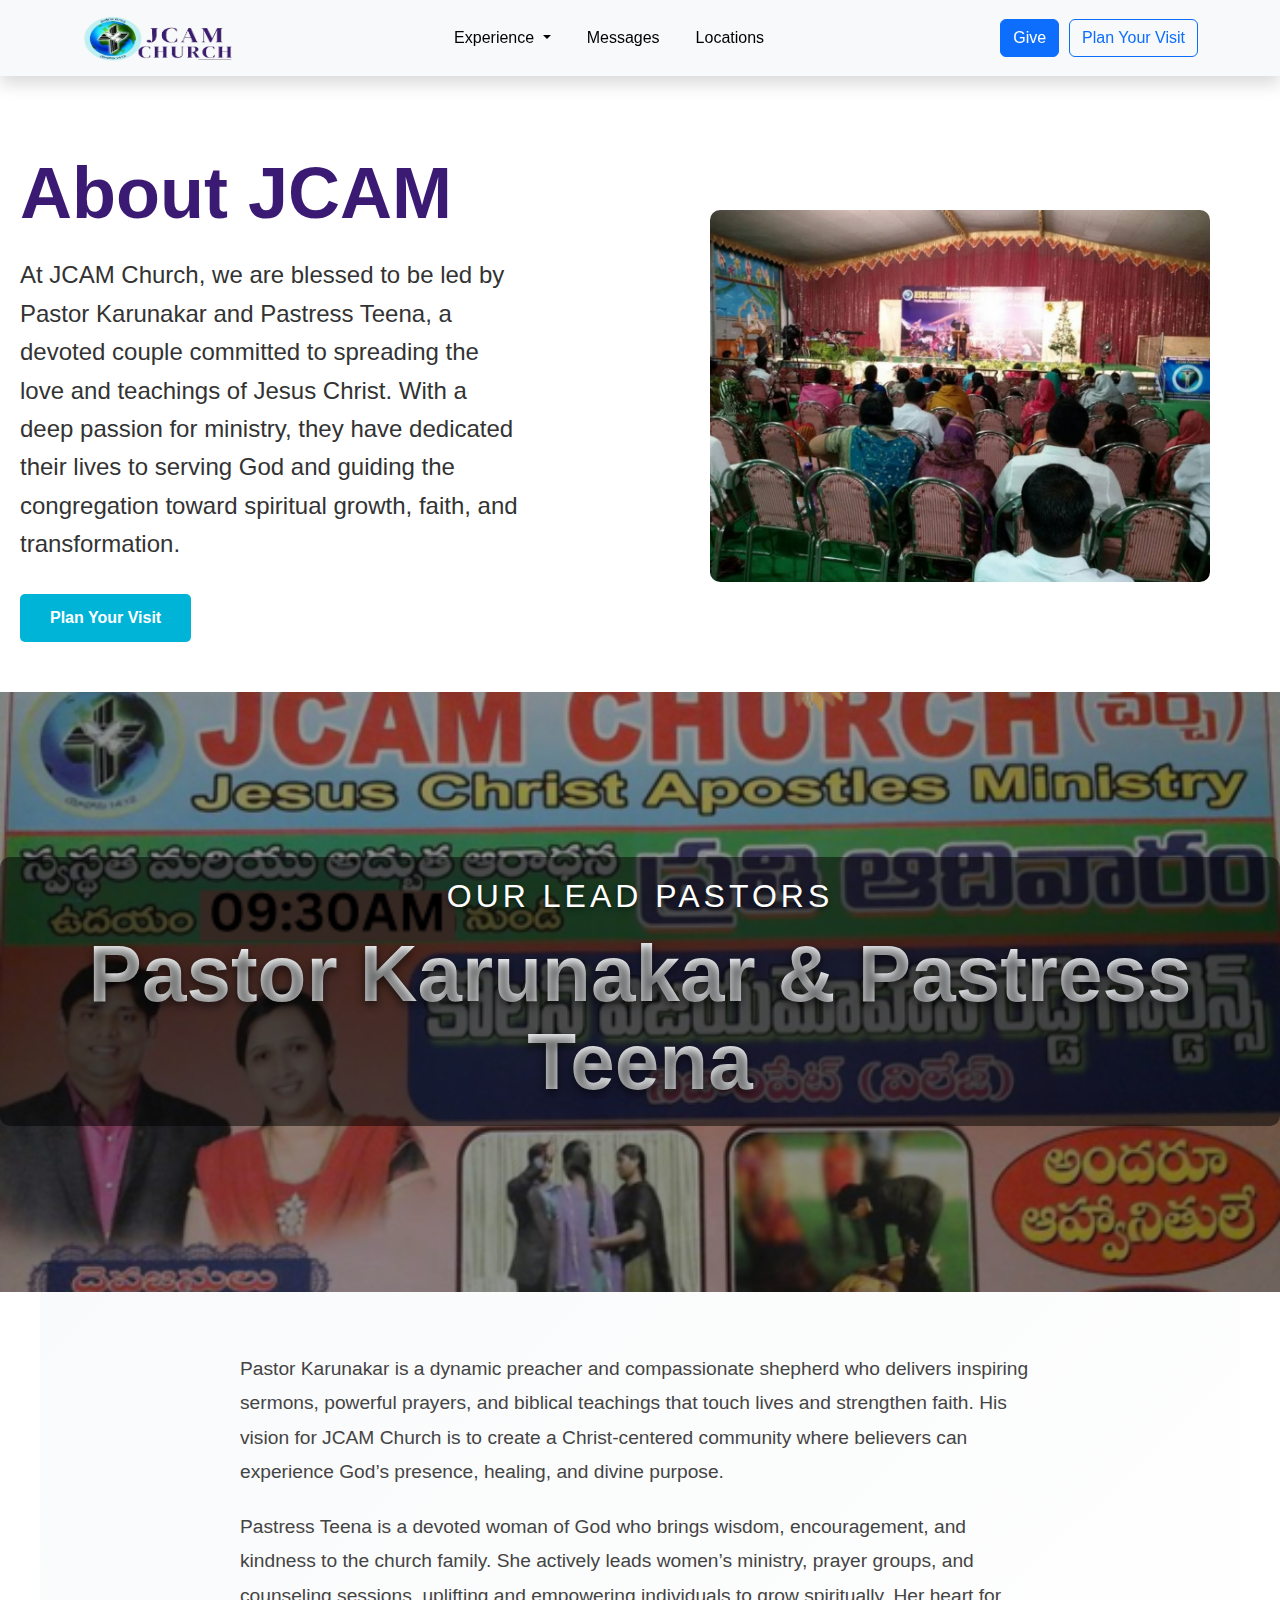
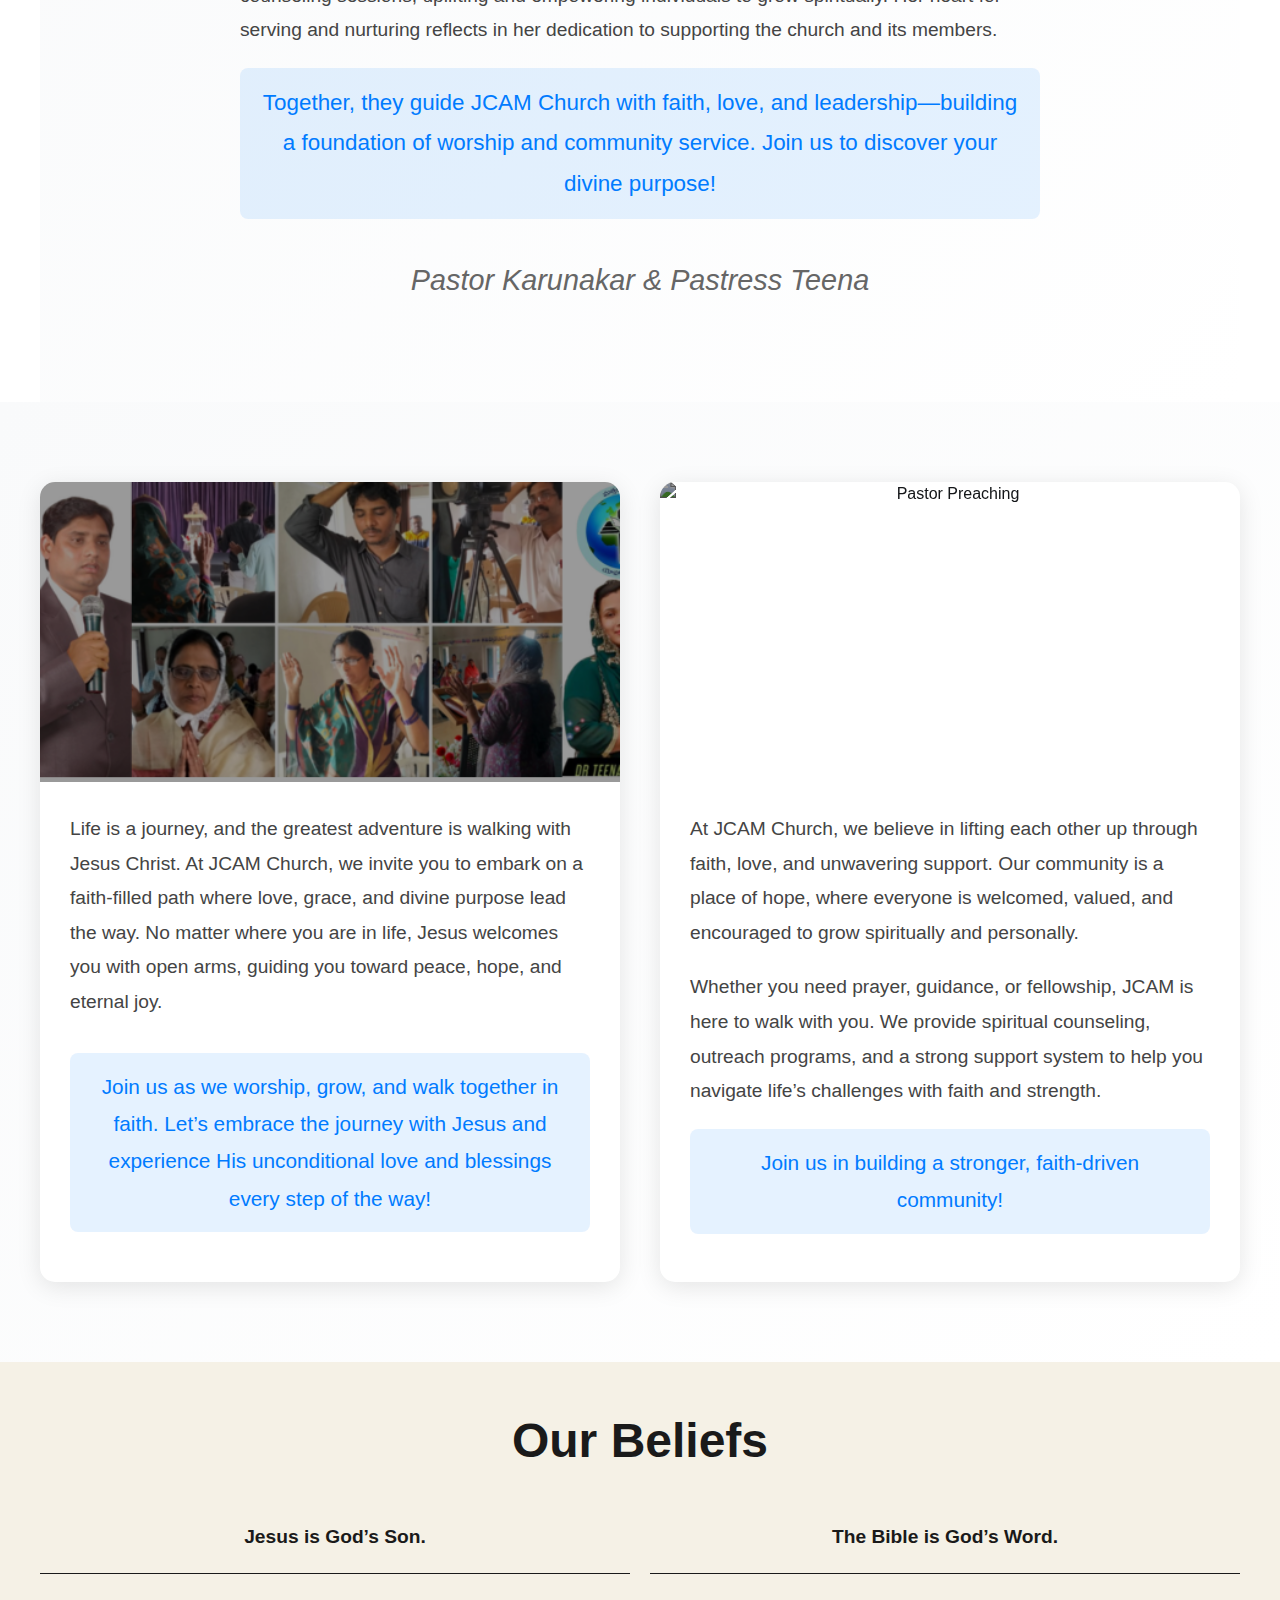
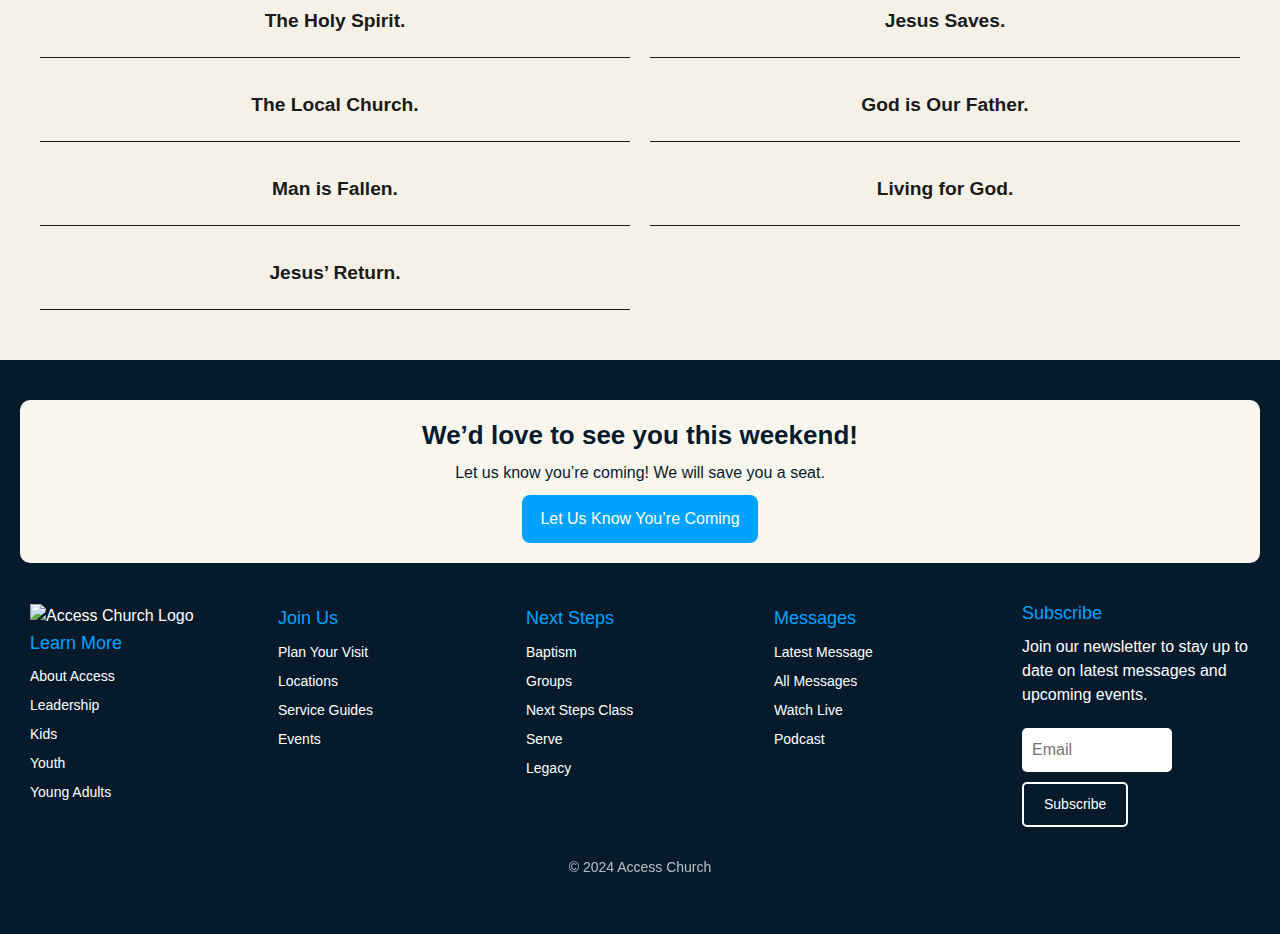
==== commit dba6ccdc: "main changes" ====
--- a/about.html
+++ b/about.html
@@ -59,10 +59,13 @@
     <section class="about-banner">
         <div class="about-content">
             <section class="reveal-bottom">
-                <h1 class="about-title">About JCAM</h1>
-                <p class="about-description">We help people take the next step in their relationship with Jesus. That’s
-                    how we’re going to make a difference, and it’s the motivation behind everything we do.</p>
-                <button class="about-button">Plan Your Visit</button>
+                <h1 class="about-title" style="color: #3b1a74;">About JCAM</h1>
+                <p class="about-description">At JCAM Church, we are blessed to be led by Pastor Karunakar and Pastress
+                    Teena, a devoted couple committed to spreading the love and teachings of Jesus Christ. With a deep
+                    passion for ministry, they have dedicated their lives to serving God and guiding the congregation
+                    toward spiritual growth, faith, and transformation. </p>
+                <a href="https://calendar.app.google/wXHC3vdBSfSEgCwv8"><button class="about-button">Plan Your
+                        Visit</button></a>
             </section>
         </div>
         <div class="about-image">
@@ -75,36 +78,54 @@
 
 
     <section class="about-pastors">
-        <div class="about-pastors-image">
-            <img src=".//images/img2.jpg" alt="Jason & Lis Burns" class="about-pastors-img">
+        <div class="about-pastors-hero">
+            <picture>
+                <source srcset="./images/visit_jcam.png" media="(max-width: 768px)">
+                <img src="./images/visit_jcam.png" alt="Pastor Karunakar & Pastress Teena" class="about-pastors-img">
+            </picture>
+            <div class="hero-overlay">
+                <h2 class="about-pastors-subtitle">Our Lead Pastors</h2>
+                <h1 class="about-pastors-title">Pastor Karunakar & Pastress Teena</h1>
+            </div>
         </div>
         <div class="about-pastors-content">
-            <section class="reveal-left">
-                <h2 class="about-pastors-subtitle">OUR LEAD PASTORS</h2>
-                <h1 class="about-pastors-title">Jason & Lis Burns</h1>
+            <div class="content-wrapper">
                 <p class="about-pastors-description">
-                    Dr. Jason and Lis Burns are the founding and lead pastors of Access Church. In 2007, Jason and Lis
-                    started Access as a college Bible study in their living room, with 15 friends. Today, thousands of
-                    people in Central Florida call Access Church their home. Jason and Lis have three children and live
-                    in Lakeland, Florida. Jason recently completed his Doctorate in Ministry at Southeastern University
-                    and Lis is currently pursuing a Masters of Arts in ministry degree.
+                    Pastor Karunakar is a dynamic preacher and compassionate shepherd who delivers inspiring sermons,
+                    powerful prayers, and biblical teachings that touch lives and strengthen faith. His vision for JCAM
+                    Church is to create a Christ-centered community where believers can experience God’s presence,
+                    healing, and divine purpose.
                 </p>
-                <div class="about-pastors-signature">Jason & Lis Burns</div>
-                <div class="about-pastors-social">
-                    <h3 class="about-pastors-social-title">Connect with Jason</h3>
-                    <div class="about-pastors-social-icons">
-                        <a href="#" aria-label="Instagram"><i class="fab fa-instagram"></i></a>
-                        <a href="#" aria-label="Facebook"><i class="fab fa-facebook-f"></i></a>
-                        <a href="#" aria-label="Email"><i class="fas fa-envelope"></i></a>
-                    </div>
-                    <h3 class="about-pastors-social-title">Connect with Lis</h3>
-                    <div class="about-pastors-social-icons">
-                        <a href="#" aria-label="Instagram"><i class="fab fa-instagram"></i></a>
-                        <a href="#" aria-label="Facebook"><i class="fab fa-facebook-f"></i></a>
-                        <a href="#" aria-label="Email"><i class="fas fa-envelope"></i></a>
-                    </div>
-                </div>
-            </section>
+                <p class="about-pastors-description">
+                    Pastress Teena is a devoted woman of God who brings wisdom, encouragement, and kindness to the
+                    church family. She actively leads women’s ministry, prayer groups, and counseling sessions,
+                    uplifting and empowering individuals to grow spiritually. Her heart for serving and nurturing
+                    reflects in her dedication to supporting the church and its members.
+                </p>
+                <p class="about-pastors-description highlight">
+                    Together, they guide JCAM Church with faith, love, and leadership—building a foundation of worship
+                    and community service. Join us to discover your divine purpose!
+                </p>
+                <div class="about-pastors-signature">Pastor Karunakar & Pastress Teena</div>
+                <!-- <div class="about-pastors-social">
+                    <div class="social-group">
+                        <h3 class="about-pastors-social-title">Connect with Pastor Karunakar</h3>
+                        <div class="about-pastors-social-icons">
+                            <a href="#" aria-label="Instagram"><i class="fab fa-instagram"></i></a>
+                            <a href="#" aria-label="Facebook"><i class="fab fa-facebook-f"></i></a>
+                            <a href="#" aria-label="Email"><i class="fas fa-envelope"></i></a>
+                        </div>
+                    </div>
+                    <div class="social-group">
+                        <h3 class="about-pastors-social-title">Connect with Pastress Teena</h3>
+                        <div class="about-pastors-social-icons">
+                            <a href="#" aria-label="Instagram"><i class="fab fa-instagram"></i></a>
+                            <a href="#" aria-label="Facebook"><i class="fab fa-facebook-f"></i></a>
+                            <a href="#" aria-label="Email"><i class="fas fa-envelope"></i></a>
+                        </div>
+                    </div>
+                </div> -->
+            </div>
         </div>
     </section>
 
@@ -113,40 +134,59 @@
 
     <section class="about-next-step">
         <div class="about-next-step-grid">
-
             <div class="about-next-step-card main-card">
-                <section class="reveal-left">
-                    <div class="card-image">
-                        <img src="./images/img3.jpg" alt="Person Speaking" class="about-next-step-img">
-                    </div>
-                    <div class="card-content">
+                <div class="card-hero">
+                    <picture>
+                        <source srcset="./images/access_small.png" media="(max-width: 768px)">
+                        <img src="./images/access_big.png" alt="Person Speaking" class="about-next-step-img">
+                    </picture>
+                    <div class="hero-overlay reveal-left">
                         <h1 class="about-next-step-title">Embrace the Journey</h1>
-                        <p class="about-next-step-description">
-                            Every step forward opens new possibilities. Whether you're exploring new paths or looking
-                            for guidance, we're here to support you. Connect with us to begin your exciting journey.
-                        </p>
-                        <button class="about-next-step-button">Begin Now</button>
-                    </div>
-                </section>
+                    </div>
+                </div>
+                <div class="card-content">
+                    <p class="about-next-step-description">
+                        Life is a journey, and the greatest adventure is walking with Jesus Christ. At JCAM Church, we
+                        invite you to embark on a faith-filled path where love, grace, and divine purpose lead the way.
+                        No matter where you are in life, Jesus welcomes you with open arms, guiding you toward peace,
+                        hope, and eternal joy.
+                    </p>
+                    <p class="about-next-step-description highlight">
+                        Join us as we worship, grow, and walk together in faith. Let’s embrace the journey with Jesus
+                        and experience His unconditional love and blessings every step of the way!
+                    </p>
+                    <!-- <p class="about-next-step-cta">Visit us | Worship with us | Grow in faith</p>
+        <button class="about-next-step-button">Begin Now</button> -->
+                </div>
             </div>
             <div class="about-next-step-card secondary-card">
-                <section class="reveal-top">
-                    <div class="card-image">
+                <div class="card-hero">
+                    <picture>
+                        <source srcset="./images/img4-mobile.jpg" media="(max-width: 768px)">
                         <img src="./images/img4.jpg" alt="Pastor Preaching" class="about-next-step-img">
-                    </div>
-                    <div class="card-content">
+                    </picture>
+                    <div class="hero-overlay reveal-top">
                         <h2 class="about-next-step-subtitle">Community Support</h2>
-                        <p class="about-next-step-description">
-                            Step forward with confidence — a caring community is here to guide you at every turn. Join
-                            us for weekly gatherings, personal mentorship, and resources tailored to your needs.
-                        </p>
-
-                    </div>
-                </section>
+                    </div>
+                </div>
+                <div class="card-content">
+                    <p class="about-next-step-description">
+                        At JCAM Church, we believe in lifting each other up through faith, love, and unwavering support.
+                        Our community is a place of hope, where everyone is welcomed, valued, and encouraged to grow
+                        spiritually and personally.
+                    </p>
+                    <p class="about-next-step-description">
+                        Whether you need prayer, guidance, or fellowship, JCAM is here to walk with you. We provide
+                        spiritual counseling, outreach programs, and a strong support system to help you navigate life’s
+                        challenges with faith and strength.
+                    </p>
+                    <p class="about-next-step-description highlight">
+                        Join us in building a stronger, faith-driven community!
+                    </p>
+                </div>
             </div>
         </div>
     </section>
-
 
 
 
--- a/index.css
+++ b/index.css
@@ -176,7 +176,7 @@
         object-fit: cover;
     }
     
-    #mute-toggle {
+    #muted-toggle {
         position: absolute;
         bottom: 20px;
         right: 20px;
@@ -195,7 +195,7 @@
         transition: background 0.3s ease;
     }
     
-    #mute-toggle:hover {
+    #muted-toggle:hover {
         background: rgba(0, 0, 0, 0.9);
     }
     
@@ -277,6 +277,17 @@
     line-height: 1.1;
     text-transform: uppercase;
     letter-spacing: 1px;
+}
+@media (max-width:768px){
+    .text-wrapper h2 {
+        font-size: 25px !important;
+        font-weight: 700;
+        color: #333;
+        margin-bottom: 20px;
+        line-height: 1.1;
+        text-transform: uppercase;
+        letter-spacing: 1px;
+    } 
 }
 
 .text-wrapper p {
@@ -388,7 +399,7 @@
 
 .church-title {
     font-size: 2.5rem;
-    color: #00b4d8;
+    color: white;
     margin-bottom: 10px;
 }
 
@@ -423,12 +434,12 @@
     box-shadow: 0 4px 6px rgba(0, 0, 0, 0.1);
 }
 
-.church-card img {
-    width: 100%;
-    height: 200px;
-    object-fit: cover;
-    border-radius: 5px;
-}
+    .church-card img {
+        width: 100%;
+        height: 200px;
+        object-fit: cover;
+        border-radius: 5px;
+    }
 
 .church-button {
     background: #00b4d8;
@@ -665,7 +676,7 @@
 }
 
 .custom-footer-column input {
-    width: 100%;
+    width: 150px;
     padding: 10px;
     margin-top: 5px;
     border-radius: 5px;
@@ -737,14 +748,14 @@
     font-weight: bold;
     color: #0c1638;
 }
-@media (max-width:325px){
+@media (max-width:425px){
     .locations-text h1 {
-        font-size: 3rem;
+        font-size: 2rem;
         font-weight: bold;
         color: #0c1638;
     }
     .locations-text p {
-        font-size: 1.5rem !important;
+        font-size: 1rem !important;
         color: #444;
         margin-top: 10px;
     }
@@ -1012,53 +1023,95 @@
 #mute-toggle-3:hover {
     background: rgba(0, 0, 0, 0.9);
 }
-  .messages-series {
-    padding: 50px 0;
+.messages-series {
+    padding: 50px 20px;
     text-align: center;
     background: #fff;
-  }
-  
-  .section-title {
-    font-size: 2rem;
-    color: #333;
-    margin-bottom: 30px;
-  }
-  
-  .messages-grid {
+}
+
+.section-title {
+    font-size: 2.5rem;
+    color: #3b1a74;
+    margin-bottom: 40px;
+    font-weight: bold;
+}
+
+.messages-grid {
     display: grid;
-    grid-template-columns: repeat(auto-fit, minmax(300px, 1fr));
+    grid-template-columns: repeat(auto-fit, minmax(280px, 1fr));
     gap: 20px;
-    max-width: 1000px;
+    max-width: 1200px;
     margin: auto;
-  }
-  
-  .message-card {
+}
+
+.message-card {
     background: #f5f5f5;
     padding: 15px;
-    border-radius: 10px;
-    transition: transform 0.3s;
-  }
-  
-  .message-card img {
+    border-radius: 15px;
+    box-shadow: 0 4px 15px rgba(0, 0, 0, 0.1);
+    transition: transform 0.3s, box-shadow 0.3s;
+}
+
+.message-card:hover {
+    transform: scale(1.05);
+    box-shadow: 0 6px 20px rgba(0, 0, 0, 0.15);
+}
+
+/* Video iFrame Styling */
+.video-iframe {
     width: 100%;
-    border-radius: 10px;
-  }
-  
-  .message-card h3 {
-    font-size: 1.2rem;
-    color: #222;
-    margin-top: 10px;
-  }
-  
-  .message-card p {
+    height: 200px; /* Ideal height for balanced layout */
+    border: none;
+    border-radius: 12px;
+}
+
+/* Text Styling */
+.message-card h3 {
+    font-size: 1.3rem;
+    color: #3b1a74;
+    margin-top: 15px;
+    font-weight: 600;
+}
+
+.message-card p {
     font-size: 1rem;
     color: #666;
-  }
-  
-  .message-card:hover {
-    transform: scale(1.05);
-  }
-  
+    margin-top: 5px;
+}
+
+/* Media Queries for Better Responsiveness */
+@media (max-width: 768px) {
+    .section-title {
+        font-size: 2rem;
+    }
+
+    .video-iframe {
+        height: 180px;
+    }
+
+    .message-card {
+        padding: 10px;
+    }
+}
+
+@media (max-width: 480px) {
+    .section-title {
+        font-size: 1.8rem;
+    }
+
+    .video-iframe {
+        height: 160px;
+    }
+
+    .message-card h3 {
+        font-size: 1.1rem;
+    }
+
+    .message-card p {
+        font-size: 0.9rem;
+    }
+}
+
 
 
 
@@ -1179,273 +1232,432 @@
 }
 
 
-/* About Pastors Section */
 .about-pastors {
+    background-color: #fff;
+    overflow: hidden;
+    margin-bottom: 0;
+}
+
+.about-pastors-hero {
+    position: relative;
+    height: 600px;
     display: flex;
-    justify-content: space-between;
     align-items: center;
-    padding: 50px 20px;
-    padding-left: 120px;
-    padding-right: 80px;
-    /* max-width: 1400px; */
-    margin: 0 auto;
-    background-color: #1a1a1a; /* Dark background */
-    color: #fff; /* White text for contrast */
-}
-
-/* Pastors Image */
-.about-pastors-image {
-    /* flex: 1; */
-    padding-right: 40px;
+    justify-content: center;
+    text-align: center;
 }
 
 .about-pastors-img {
     width: 100%;
-    max-width: 500px; /* Adjust based on your image size */
-    height: auto;
-    border-radius: 10px; /* Rounded corners like in the image */
+    height: 100%;
     object-fit: cover;
-}
-
-/* Pastors Content */
+    position: absolute;
+    top: 0;
+    left: 0;
+    z-index: 1;
+    filter: brightness(0.7);
+}
+
+.hero-overlay {
+    position: relative;
+    z-index: 2;
+    color: white;
+    padding: 20px;
+    background: rgba(0, 0, 0, 0.4);
+    border-radius: 15px;
+}
+
+.about-pastors-subtitle {
+    font-size: 2rem;
+    text-transform: uppercase;
+    letter-spacing: 4px;
+    font-weight: 300;
+    margin-bottom: 15px;
+    text-shadow: 0 2px 4px rgba(0, 0, 0, 0.5);
+}
+
+.about-pastors-title {
+    font-size: 5rem;
+    font-weight: 800;
+    line-height: 1.1;
+    margin: 0;
+    text-shadow: 0 4px 10px rgba(0, 0, 0, 0.6);
+    background: linear-gradient(45deg, #ffffff, #f0f4f8);
+    -webkit-background-clip: text;
+    background-clip: text;
+    color: transparent;
+}
+
 .about-pastors-content {
-    /* flex: 1; */
-}
-
-.about-pastors-subtitle {
-    font-size: 1rem;
-    color: #00b4d8; /* Light blue for subtitle */
-    margin-bottom: 10px;
-    text-transform: uppercase;
-    font-weight: bold;
-}
-
-.about-pastors-title {
-    font-size: 2.5rem; /* Large, bold title */
-    color: #fff;
+    max-width: 1200px;
+    margin: 0 auto;
+    padding: 60px 20px;
+    background: linear-gradient(135deg, #f9fafb 0%, #ffffff 100%);
+}
+
+.content-wrapper {
+    position: relative;
+}
+
+.about-pastors-description {
+    font-size: 1.2rem;
+    color: #444;
+    line-height: 1.8;
     margin-bottom: 20px;
-    font-weight: bold;
-}
-
-.about-pastors-description {
-    font-size: 1rem;
-    color: #ccc; /* Light gray for description */
-    line-height: 1.6;
-    margin-bottom: 20px;
-    max-width: 500px;
+    max-width: 800px;
+    margin-left: auto;
+    margin-right: auto;
+}
+
+.about-pastors-description.highlight {
+    font-size: 1.4rem;
+    font-weight: 500;
+    color: #007bff;
+    background: rgba(0, 123, 255, 0.1);
+    padding: 15px;
+    border-radius: 8px;
+    text-align: center;
 }
 
 .about-pastors-signature {
-    font-size: 1.2rem;
-    color: #fff;
-    font-family: 'Pacifico', cursive; /* Or a similar cursive font for signature */
-    margin-bottom: 20px;
+    font-size: 1.8rem;
+    color: #666;
     font-style: italic;
-}
-
-/* Pastors Social */
+    text-align: center;
+    margin: 40px 0;
+    font-weight: 400;
+}
+
 .about-pastors-social {
-    margin-top: 20px;
+    display: flex;
+    justify-content: space-around;
+    gap: 30px;
+    margin-top: 40px;
+    flex-wrap: wrap;
+}
+
+.social-group {
+    text-align: center;
 }
 
 .about-pastors-social-title {
-    font-size: 1rem;
-    color: #fff;
-    margin-bottom: 10px;
-    font-weight: bold;
+    font-size: 1.3rem;
+    color: #1a1a1a;
+    margin-bottom: 15px;
+    font-weight: 600;
 }
 
 .about-pastors-social-icons {
     display: flex;
-    gap: 10px;
-    margin-bottom: 15px;
+    justify-content: center;
+    gap: 20px;
 }
 
 .about-pastors-social-icons a {
-    color: #fff;
-    font-size: 1.2rem;
-    text-decoration: none;
-    transition: color 0.3s ease;
+    color: #007bff;
+    font-size: 2rem;
+    transition: all 0.3s ease;
 }
 
 .about-pastors-social-icons a:hover {
-    color: #00b4d8; /* Light blue on hover */
+    color: #0056b3;
+    transform: scale(1.2);
 }
 
 /* Responsive Design */
 @media (max-width: 1024px) {
-    .about-pastors {
-        padding: 30px 15px;
+    .about-pastors-hero {
+        height: 500px;
+    }
+    
+    .about-pastors-title {
+        font-size: 4rem;
+    }
+    
+    .about-pastors-subtitle {
+        font-size: 1.8rem;
+    }
+}
+
+@media (max-width: 768px) {
+    .about-pastors-hero {
+        height: 400px;
+    }
+    
+    .about-pastors-title {
+        font-size: 3rem;
+    }
+    
+    .about-pastors-subtitle {
+        font-size: 1.5rem;
+    }
+    
+    .about-pastors-description {
+        font-size: 1.1rem;
+    }
+    
+    .about-pastors-description.highlight {
+        font-size: 1.2rem;
+    }
+    
+    .about-pastors-signature {
+        font-size: 1.5rem;
+    }
+    
+    .about-pastors-social {
         flex-direction: column;
-        text-align: center;
-    }
-
-    .about-pastors-image {
-        padding-right: 0;
-        margin-bottom: 20px;
-    }
-
-    .about-pastors-img {
-        max-width: 400px; /* Smaller image on medium screens */
-    }
-
-    .about-pastors-description {
-        max-width: 100%;
-    }
-}
-
-@media (max-width: 768px) {
-    .about-pastors {
-        padding: 20px 10px;
-    }
-
+        gap: 40px;
+    }
+}
+
+@media (max-width: 480px) {
+    .about-pastors-hero {
+        height: 300px;
+    }
+    
     .about-pastors-title {
-        font-size: 2rem;
-    }
-
-    .about-pastors-description {
-        font-size: 0.9rem;
-    }
-
-    .about-pastors-img {
-        max-width: 300px; /* Smaller image on small screens */
-    }
-
-    .about-pastors-signature {
-        font-size: 1rem;
-    }
-
-    .about-pastors-social-title {
-        font-size: 0.9rem;
-    }
-
-    .about-pastors-social-icons a {
-        font-size: 1rem;
+        font-size: 2.5rem;
+    }
+    
+    .about-pastors-subtitle {
+        font-size: 1.2rem;
+    }
+    
+    .about-pastors-content {
+        padding: 40px 15px;
     }
 }
 
 
 .about-next-step {
     padding: 80px 20px;
-    background: linear-gradient(135deg, #ffffff 0%, #f0f4f8 100%);
-}
-
-.about-next-step-grid {
+    background: linear-gradient(135deg, #f9fafb 0%, #ffffff 100%);
+   }
+   
+   .about-next-step-grid {
     max-width: 1200px;
     margin: 0 auto;
     display: grid;
-    grid-template-columns: 2fr 1fr;
-    gap: 30px;
-}
-
-.about-next-step-card {
+    grid-template-columns: 1fr 1fr; /* Equal columns */
+    gap: 40px;
+   }
+   
+   .about-next-step-card {
+    position: relative;
+    border-radius: 15px;
+    overflow: hidden;
     background: white;
-    border-radius: 12px;
-    overflow: hidden;
-    box-shadow: 0 4px 15px rgba(0, 0, 0, 0.1);
+    box-shadow: 0 5px 25px rgba(0, 0, 0, 0.1);
     transition: transform 0.3s ease;
-}
-
-.about-next-step-card:hover {
+    display: flex;
+    flex-direction: column;
+    height: 800px; /* Fixed height for consistency */
+   }
+   
+   .about-next-step-card:hover {
     transform: translateY(-5px);
-}
-
-.card-image {
-    width: 100%;
-    height: 250px;
-}
-
-.about-next-step-img {
+   }
+   
+   .card-hero {
+    position: relative;
+    height: 300px; /* Fixed height for both cards */
+    display: flex;
+    align-items: center;
+    justify-content: center;
+    text-align: center;
+    flex-shrink: 0; /* Prevents shrinking */
+   }
+   
+   .about-next-step-img {
     width: 100%;
     height: 100%;
     object-fit: cover;
-}
-
-.card-content {
+    position: absolute;
+    top: 0;
+    left: 0;
+    z-index: 1;
+    filter: brightness(0.6);
+   }
+   
+   .hero-overlay {
+    position: relative;
+    z-index: 2;
+    color: white;
+    padding: 20px;
+    background: rgba(0, 0, 0, 0.5);
+    border-radius: 10px;
+    width: 100%;
+   }
+   
+   .about-next-step-title {
+    font-size: 4rem;
+    font-weight: 800;
+    line-height: 1.1;
+    margin: 0;
+    text-shadow: 0 4px 10px rgba(0, 0, 0, 0.6);
+    background: linear-gradient(45deg, #ffffff, #f0f4f8);
+    -webkit-background-clip: text;
+    background-clip: text;
+    color: transparent;
+   }
+   
+   .about-next-step-subtitle {
+    font-size: 2.5rem;
+    font-weight: 700;
+    line-height: 1.2;
+    margin: 0;
+    text-shadow: 0 3px 8px rgba(0, 0, 0, 0.5);
+   }
+   
+   .card-content {
     padding: 30px;
-}
-
-.about-next-step-title {
-    font-size: 2.2rem;
-    color: #1a1a1a;
-    margin-bottom: 15px;
-    font-weight: 600;
-    line-height: 1.2;
-}
-
-.about-next-step-description {
-    font-size: 1rem;
-    color: #555;
-    line-height: 1.7;
+    flex-grow: 1; /* Allows content to fill remaining space */
+    display: flex;
+    flex-direction: column;
+    justify-content: space-between; /* Distributes content evenly */
+   }
+   
+   .about-next-step-description {
+    font-size: 1.2rem;
+    color: #444;
+    line-height: 1.8;
     margin-bottom: 20px;
-}
-
-.about-next-step-note {
-    font-size: 1rem;
-    color: #777;
-    line-height: 1.6;
+   }
+   
+   .about-next-step-description.highlight {
+    font-size: 1.3rem;
+    font-weight: 500;
+    color: #007bff;
+    background: rgba(0, 123, 255, 0.1);
+    padding: 15px;
+    border-radius: 8px;
+    text-align: center;
+   }
+   
+   .about-next-step-cta {
+    font-size: 1.1rem;
+    color: #666;
     font-style: italic;
-    position: relative;
-}
-
-.about-next-step-note:before {
-    content: '“';
-    font-size: 2rem;
-    color: #007bff;
-    position: absolute;
-    left: -20px;
-    top: -10px;
-}
-
-.about-next-step-note:after {
-    content: '”';
-    font-size: 2rem;
-    color: #007bff;
-}
-
-.about-next-step-button {
-    padding: 12px 35px;
+    margin-bottom: 20px;
+    text-align: center;
+   }
+   
+   .about-next-step-button {
+    display: block;
+    width: 200px;
+    margin: 0 auto;
+    padding: 15px 30px;
     background: linear-gradient(45deg, #007bff, #00b4d8);
     color: white;
     border: none;
-    border-radius: 25px;
-    font-size: 1rem;
-    font-weight: 500;
+    border-radius: 30px;
+    font-size: 1.2rem;
+    font-weight: 600;
     cursor: pointer;
     transition: all 0.3s ease;
-}
-
-.about-next-step-button:hover {
+   }
+   
+   .about-next-step-button:hover {
     background: linear-gradient(45deg, #0056b3, #0096c7);
-    box-shadow: 0 2px 10px rgba(0, 123, 255, 0.3);
-}
-
-/* Responsive Design */
-@media (max-width: 900px) {
+    box-shadow: 0 3px 15px rgba(0, 123, 255, 0.4);
+   }
+   
+   /* Animations */
+   .reveal-left {
+    opacity: 0;
+    transform: translateX(-30px);
+    animation: revealLeft 0.8s ease forwards;
+   }
+   
+   .reveal-top {
+    opacity: 0;
+    transform: translateY(-30px);
+    animation: revealTop 0.8s ease forwards;
+   }
+   
+   @keyframes revealLeft {
+    to {
+    opacity: 1;
+    transform: translateX(0);
+    }
+   }
+   
+   @keyframes revealTop {
+    to {
+    opacity: 1;
+    transform: translateY(0);
+    }
+   }
+   
+   /* Responsive Design */
+   @media (max-width: 1024px) {
     .about-next-step-grid {
-        grid-template-columns: 1fr;
-        gap: 20px;
-    }
-    
-    .card-image {
-        height: 200px;
+    grid-template-columns: 1fr; /* Stack cards */
+    gap: 30px;
+    }
+    
+    .about-next-step-card {
+    height: auto; /* Allow natural height on smaller screens */
+    }
+    
+    .card-hero {
+    height: 300px ;
     }
     
     .about-next-step-title {
-        font-size: 1.8rem;
-    }
-}
-
-@media (max-width: 600px) {
+    font-size: 3.5rem;
+    }
+    
+    .about-next-step-subtitle {
+    font-size: 2rem;
+    }
+   }
+   
+   @media (max-width: 768px) {
     .about-next-step {
-        padding: 40px 15px;
-    }
-    
-    .card-content {
-        padding: 20px;
-    }
-}
-
+    padding: 40px 15px;
+    }
+    
+    .card-hero {
+    height: 250px;
+    }
+    
+    .about-next-step-title {
+    font-size: 2.8rem;
+    }
+    
+    .about-next-step-subtitle {
+    font-size: 1.8rem;
+    }
+    
+    .about-next-step-description {
+    font-size: 1.1rem;
+    }
+    
+    .about-next-step-description.highlight {
+    font-size: 1.2rem;
+    }
+   }
+   
+   @media (max-width: 480px) {
+    .card-hero {
+    height: 200px;
+    }
+    
+    .about-next-step-title {
+    font-size: 2.2rem;
+    }
+    
+    .about-next-step-subtitle {
+    font-size: 1.5rem;
+    }
+    
+    .about-next-step-button {
+    width: 160px;
+    padding: 12px 20px;
+    font-size: 1rem;
+    }
+   }
 
 
 /* About History Section */
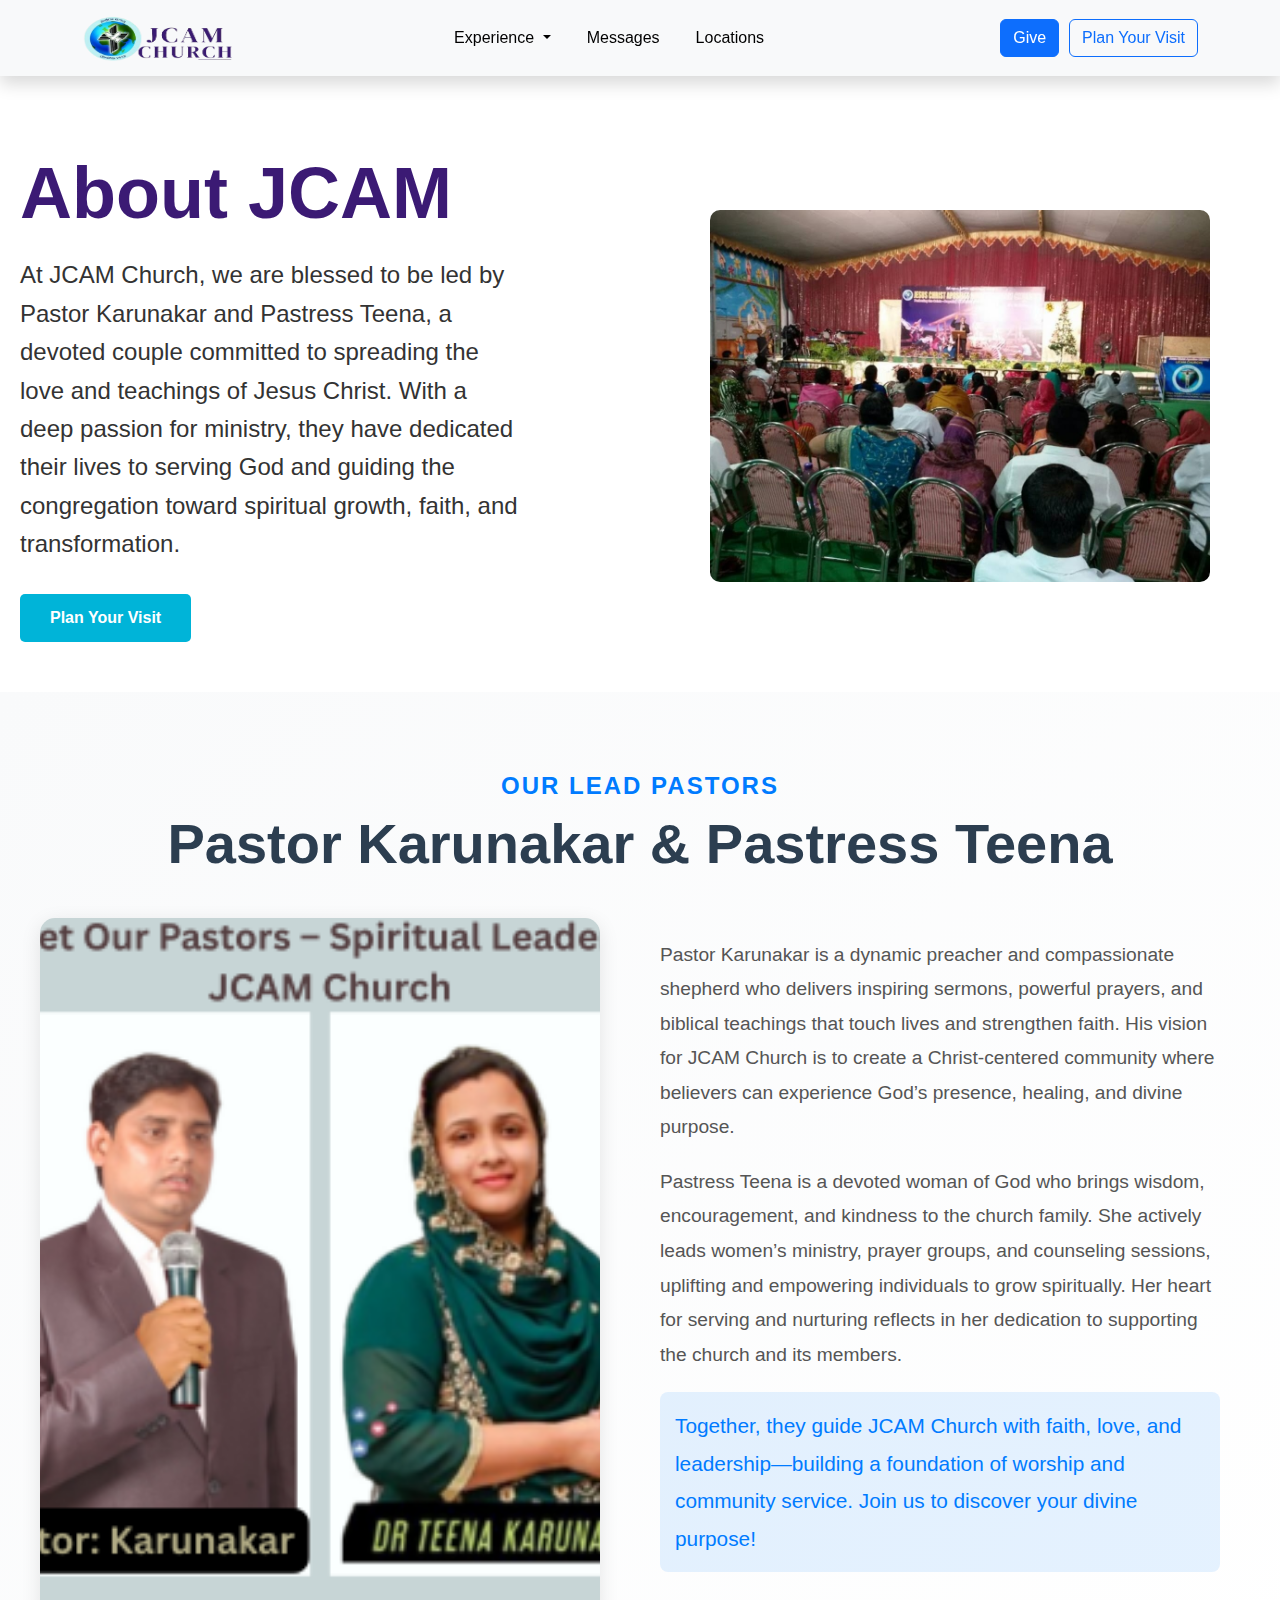
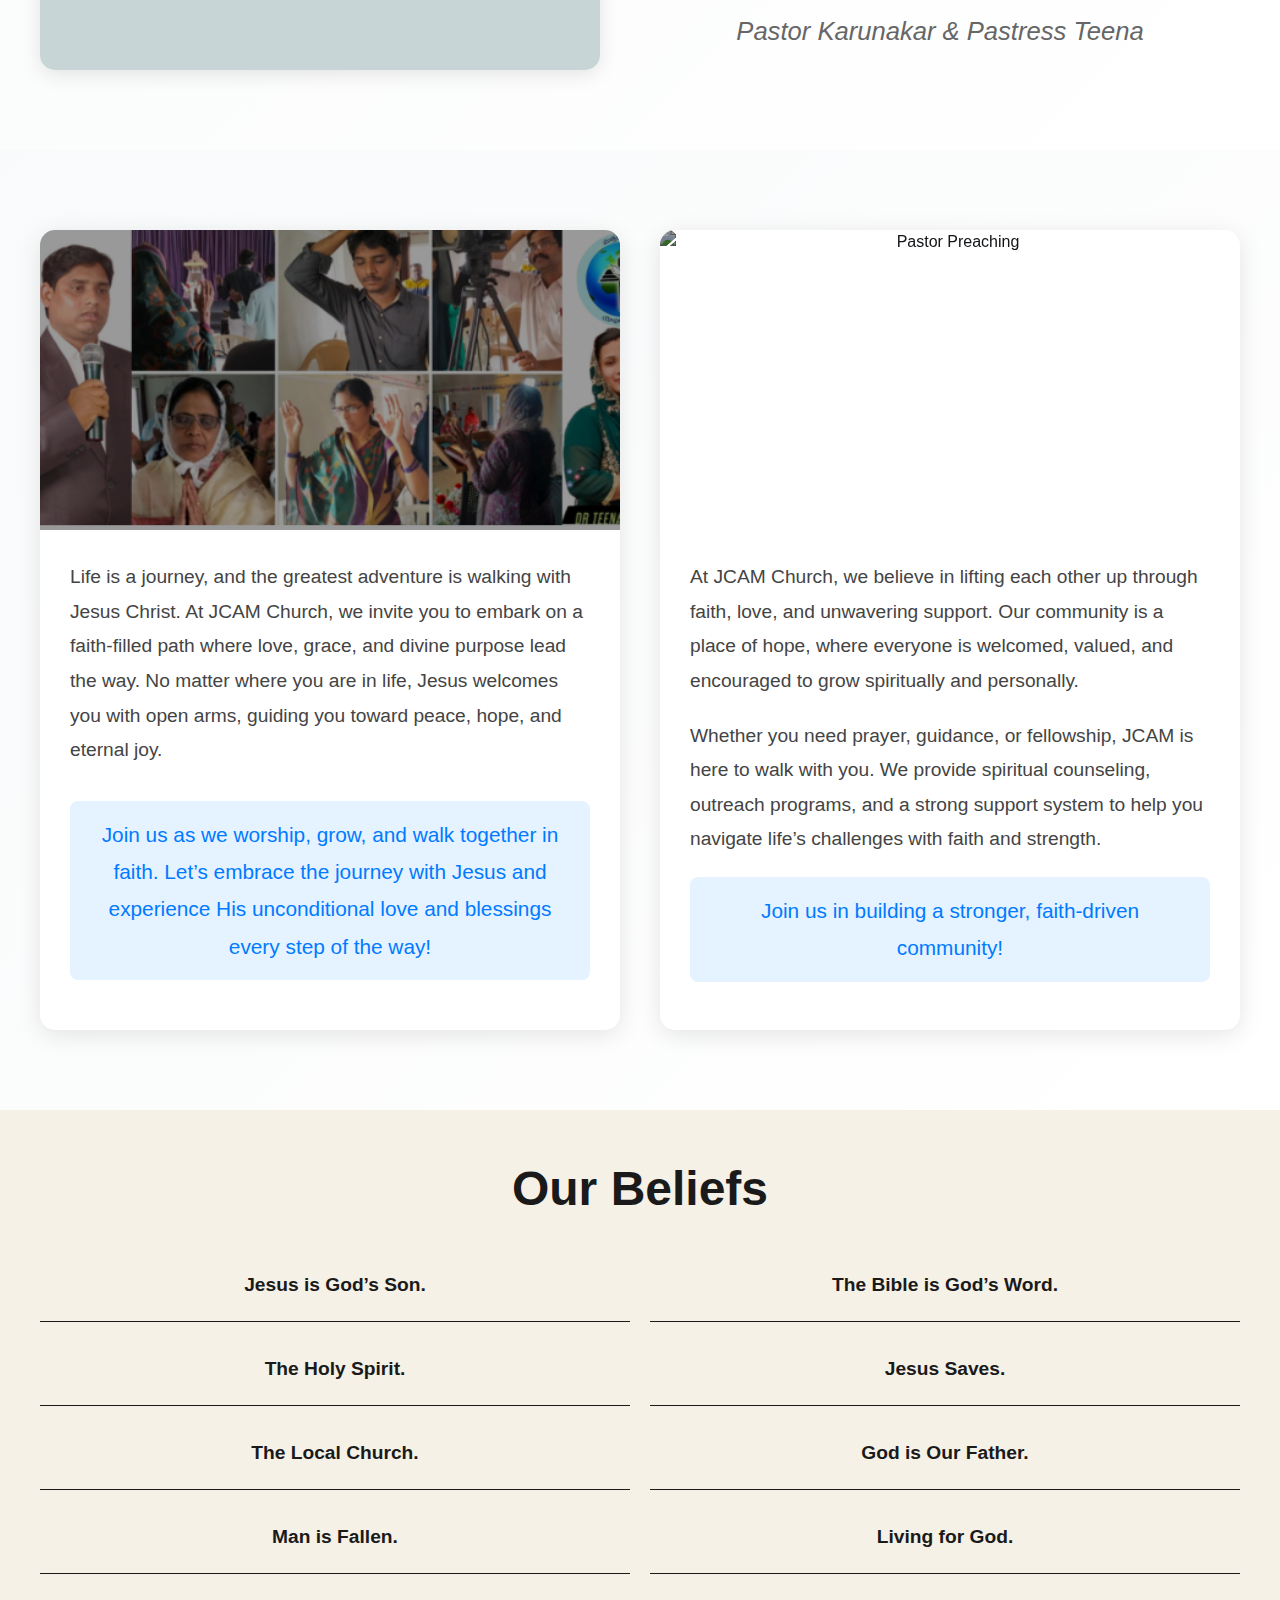
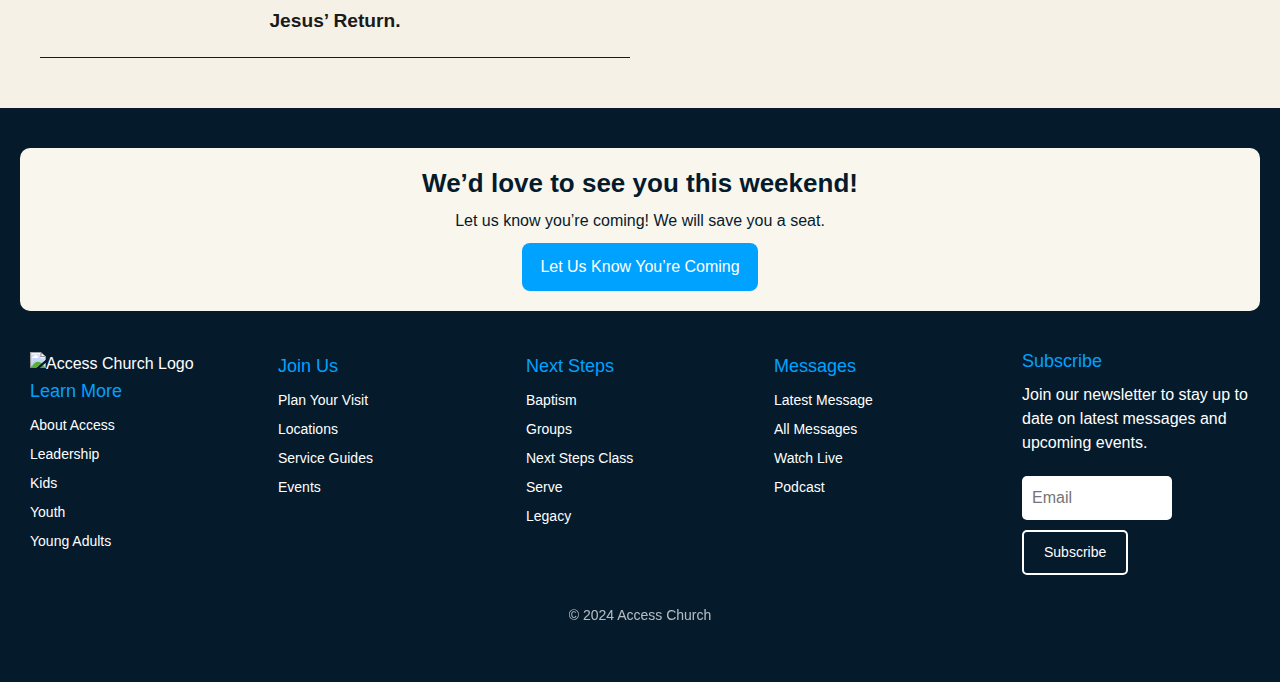
==== commit d38ed570: ".." ====
--- a/about.html
+++ b/about.html
@@ -78,53 +78,32 @@
 
 
     <section class="about-pastors">
-        <div class="about-pastors-hero">
-            <picture>
-                <source srcset="./images/visit_jcam.png" media="(max-width: 768px)">
-                <img src="./images/visit_jcam.png" alt="Pastor Karunakar & Pastress Teena" class="about-pastors-img">
-            </picture>
-            <div class="hero-overlay">
+        <div class="about-pastors-container">
+            <header class="about-pastors-header">
                 <h2 class="about-pastors-subtitle">Our Lead Pastors</h2>
                 <h1 class="about-pastors-title">Pastor Karunakar & Pastress Teena</h1>
-            </div>
-        </div>
-        <div class="about-pastors-content">
-            <div class="content-wrapper">
-                <p class="about-pastors-description">
-                    Pastor Karunakar is a dynamic preacher and compassionate shepherd who delivers inspiring sermons,
-                    powerful prayers, and biblical teachings that touch lives and strengthen faith. His vision for JCAM
-                    Church is to create a Christ-centered community where believers can experience God’s presence,
-                    healing, and divine purpose.
-                </p>
-                <p class="about-pastors-description">
-                    Pastress Teena is a devoted woman of God who brings wisdom, encouragement, and kindness to the
-                    church family. She actively leads women’s ministry, prayer groups, and counseling sessions,
-                    uplifting and empowering individuals to grow spiritually. Her heart for serving and nurturing
-                    reflects in her dedication to supporting the church and its members.
-                </p>
-                <p class="about-pastors-description highlight">
-                    Together, they guide JCAM Church with faith, love, and leadership—building a foundation of worship
-                    and community service. Join us to discover your divine purpose!
-                </p>
-                <div class="about-pastors-signature">Pastor Karunakar & Pastress Teena</div>
-                <!-- <div class="about-pastors-social">
-                    <div class="social-group">
-                        <h3 class="about-pastors-social-title">Connect with Pastor Karunakar</h3>
-                        <div class="about-pastors-social-icons">
-                            <a href="#" aria-label="Instagram"><i class="fab fa-instagram"></i></a>
-                            <a href="#" aria-label="Facebook"><i class="fab fa-facebook-f"></i></a>
-                            <a href="#" aria-label="Email"><i class="fas fa-envelope"></i></a>
-                        </div>
-                    </div>
-                    <div class="social-group">
-                        <h3 class="about-pastors-social-title">Connect with Pastress Teena</h3>
-                        <div class="about-pastors-social-icons">
-                            <a href="#" aria-label="Instagram"><i class="fab fa-instagram"></i></a>
-                            <a href="#" aria-label="Facebook"><i class="fab fa-facebook-f"></i></a>
-                            <a href="#" aria-label="Email"><i class="fas fa-envelope"></i></a>
-                        </div>
-                    </div>
-                </div> -->
+            </header>
+            <div class="about-pastors-body">
+                <div class="about-pastors-image">
+                    <picture>
+                        <source srcset="./images/visit_jcam.png" media="(max-width: 768px)">
+                        <img src="./images/pasters.png" alt="Pastor Karunakar & Pastress Teena" class="about-pastors-img">
+                    </picture>
+                </div>
+                <div class="about-pastors-content">
+                    <div class="content-wrapper">
+                        <p class="about-pastors-description">
+                            Pastor Karunakar is a dynamic preacher and compassionate shepherd who delivers inspiring sermons, powerful prayers, and biblical teachings that touch lives and strengthen faith. His vision for JCAM Church is to create a Christ-centered community where believers can experience God’s presence, healing, and divine purpose.
+                        </p>
+                        <p class="about-pastors-description">
+                            Pastress Teena is a devoted woman of God who brings wisdom, encouragement, and kindness to the church family. She actively leads women’s ministry, prayer groups, and counseling sessions, uplifting and empowering individuals to grow spiritually. Her heart for serving and nurturing reflects in her dedication to supporting the church and its members.
+                        </p>
+                        <p class="about-pastors-description highlight">
+                            Together, they guide JCAM Church with faith, love, and leadership—building a foundation of worship and community service. Join us to discover your divine purpose!
+                        </p>
+                        <div class="about-pastors-signature">Pastor Karunakar & Pastress Teena</div>
+                    </div>
+                </div>
             </div>
         </div>
     </section>
@@ -162,7 +141,7 @@
             <div class="about-next-step-card secondary-card">
                 <div class="card-hero">
                     <picture>
-                        <source srcset="./images/img4-mobile.jpg" media="(max-width: 768px)">
+                        <source srcset="./images/img4.jpg" media="(max-width: 768px)">
                         <img src="./images/img4.jpg" alt="Pastor Preaching" class="about-next-step-img">
                     </picture>
                     <div class="hero-overlay reveal-top">
--- a/index.css
+++ b/index.css
@@ -1231,165 +1231,161 @@
     }
 }
 
-
 .about-pastors {
-    background-color: #fff;
-    overflow: hidden;
-    margin-bottom: 0;
-}
-
-.about-pastors-hero {
-    position: relative;
-    height: 600px;
+    padding: 80px 20px;
+    background: linear-gradient(135deg, #f9fafb 0%, #ffffff 100%);
+}
+
+.about-pastors-container {
+    max-width: 1200px;
+    margin: 0 auto;
+}
+
+.about-pastors-header {
+    text-align: center;
+    margin-bottom: 40px;
+    animation: fadeInDown 0.8s ease forwards;
+}
+
+.about-pastors-subtitle {
+    font-size: 1.5rem;
+    color: #007bff;
+    text-transform: uppercase;
+    letter-spacing: 2px;
+    font-weight: 600;
+    margin-bottom: 10px;
+}
+
+.about-pastors-title {
+    font-size: 3.5rem;
+    color: #2c3e50;
+    font-weight: 800;
+    line-height: 1.2;
+    margin: 0;
+}
+
+.about-pastors-body {
     display: flex;
-    align-items: center;
-    justify-content: center;
-    text-align: center;
+    align-items: stretch;
+    gap: 40px;
+}
+
+.about-pastors-image {
+    flex: 1;
+    max-width: 50%;
 }
 
 .about-pastors-img {
     width: 100%;
     height: 100%;
+    min-height: 400px; /* Ensures consistent height with content */
     object-fit: cover;
-    position: absolute;
-    top: 0;
-    left: 0;
-    z-index: 1;
-    filter: brightness(0.7);
-}
-
-.hero-overlay {
-    position: relative;
-    z-index: 2;
-    color: white;
+    border-radius: 15px;
+    box-shadow: 0 5px 20px rgba(0, 0, 0, 0.1);
+    transition: transform 0.3s ease;
+}
+
+.about-pastors-img:hover {
+    transform: scale(1.02);
+}
+
+.about-pastors-content {
+    flex: 1;
     padding: 20px;
-    background: rgba(0, 0, 0, 0.4);
-    border-radius: 15px;
-}
-
-.about-pastors-subtitle {
-    font-size: 2rem;
-    text-transform: uppercase;
-    letter-spacing: 4px;
-    font-weight: 300;
-    margin-bottom: 15px;
-    text-shadow: 0 2px 4px rgba(0, 0, 0, 0.5);
-}
-
-.about-pastors-title {
-    font-size: 5rem;
-    font-weight: 800;
-    line-height: 1.1;
-    margin: 0;
-    text-shadow: 0 4px 10px rgba(0, 0, 0, 0.6);
-    background: linear-gradient(45deg, #ffffff, #f0f4f8);
-    -webkit-background-clip: text;
-    background-clip: text;
-    color: transparent;
-}
-
-.about-pastors-content {
-    max-width: 1200px;
-    margin: 0 auto;
-    padding: 60px 20px;
-    background: linear-gradient(135deg, #f9fafb 0%, #ffffff 100%);
+    display: flex;
+    flex-direction: column;
+    justify-content: center;
+    animation: fadeInRight 0.8s ease forwards;
 }
 
 .content-wrapper {
-    position: relative;
+    display: flex;
+    flex-direction: column;
+    gap: 20px;
 }
 
 .about-pastors-description {
     font-size: 1.2rem;
-    color: #444;
+    color: #555;
     line-height: 1.8;
-    margin-bottom: 20px;
-    max-width: 800px;
-    margin-left: auto;
-    margin-right: auto;
+    margin: 0;
 }
 
 .about-pastors-description.highlight {
-    font-size: 1.4rem;
+    font-size: 1.3rem;
     font-weight: 500;
     color: #007bff;
     background: rgba(0, 123, 255, 0.1);
     padding: 15px;
     border-radius: 8px;
-    text-align: center;
 }
 
 .about-pastors-signature {
-    font-size: 1.8rem;
+    font-size: 1.6rem;
     color: #666;
     font-style: italic;
     text-align: center;
-    margin: 40px 0;
-    font-weight: 400;
-}
-
-.about-pastors-social {
-    display: flex;
-    justify-content: space-around;
-    gap: 30px;
-    margin-top: 40px;
-    flex-wrap: wrap;
-}
-
-.social-group {
-    text-align: center;
-}
-
-.about-pastors-social-title {
-    font-size: 1.3rem;
-    color: #1a1a1a;
-    margin-bottom: 15px;
-    font-weight: 600;
-}
-
-.about-pastors-social-icons {
-    display: flex;
-    justify-content: center;
-    gap: 20px;
-}
-
-.about-pastors-social-icons a {
-    color: #007bff;
-    font-size: 2rem;
-    transition: all 0.3s ease;
-}
-
-.about-pastors-social-icons a:hover {
-    color: #0056b3;
-    transform: scale(1.2);
+    margin-top: 20px;
+}
+
+/* Animations */
+@keyframes fadeInDown {
+    from {
+        opacity: 0;
+        transform: translateY(-20px);
+    }
+    to {
+        opacity: 1;
+        transform: translateY(0);
+    }
+}
+
+@keyframes fadeInRight {
+    from {
+        opacity: 0;
+        transform: translateX(30px);
+    }
+    to {
+        opacity: 1;
+        transform: translateX(0);
+    }
 }
 
 /* Responsive Design */
 @media (max-width: 1024px) {
-    .about-pastors-hero {
-        height: 500px;
+    .about-pastors-body {
+        flex-direction: column;
+        gap: 30px;
+    }
+    
+    .about-pastors-image {
+        max-width: 100%;
+    }
+    
+    .about-pastors-img {
+        min-height: 300px;
+    }
+    
+    .about-pastors-content {
+        padding: 0;
     }
     
     .about-pastors-title {
-        font-size: 4rem;
+        font-size: 2.8rem;
+    }
+}
+
+@media (max-width: 768px) {
+    .about-pastors {
+        padding: 40px 15px;
+    }
+    
+    .about-pastors-title {
+        font-size: 2.2rem;
     }
     
     .about-pastors-subtitle {
-        font-size: 1.8rem;
-    }
-}
-
-@media (max-width: 768px) {
-    .about-pastors-hero {
-        height: 400px;
-    }
-    
-    .about-pastors-title {
-        font-size: 3rem;
-    }
-    
-    .about-pastors-subtitle {
-        font-size: 1.5rem;
+        font-size: 1.3rem;
     }
     
     .about-pastors-description {
@@ -1401,30 +1397,21 @@
     }
     
     .about-pastors-signature {
-        font-size: 1.5rem;
-    }
-    
-    .about-pastors-social {
-        flex-direction: column;
-        gap: 40px;
+        font-size: 1.4rem;
     }
 }
 
 @media (max-width: 480px) {
-    .about-pastors-hero {
-        height: 300px;
-    }
-    
     .about-pastors-title {
-        font-size: 2.5rem;
+        font-size: 1.8rem;
     }
     
     .about-pastors-subtitle {
-        font-size: 1.2rem;
-    }
-    
-    .about-pastors-content {
-        padding: 40px 15px;
+        font-size: 1.1rem;
+    }
+    
+    .about-pastors-img {
+        min-height: 250px;
     }
 }
 
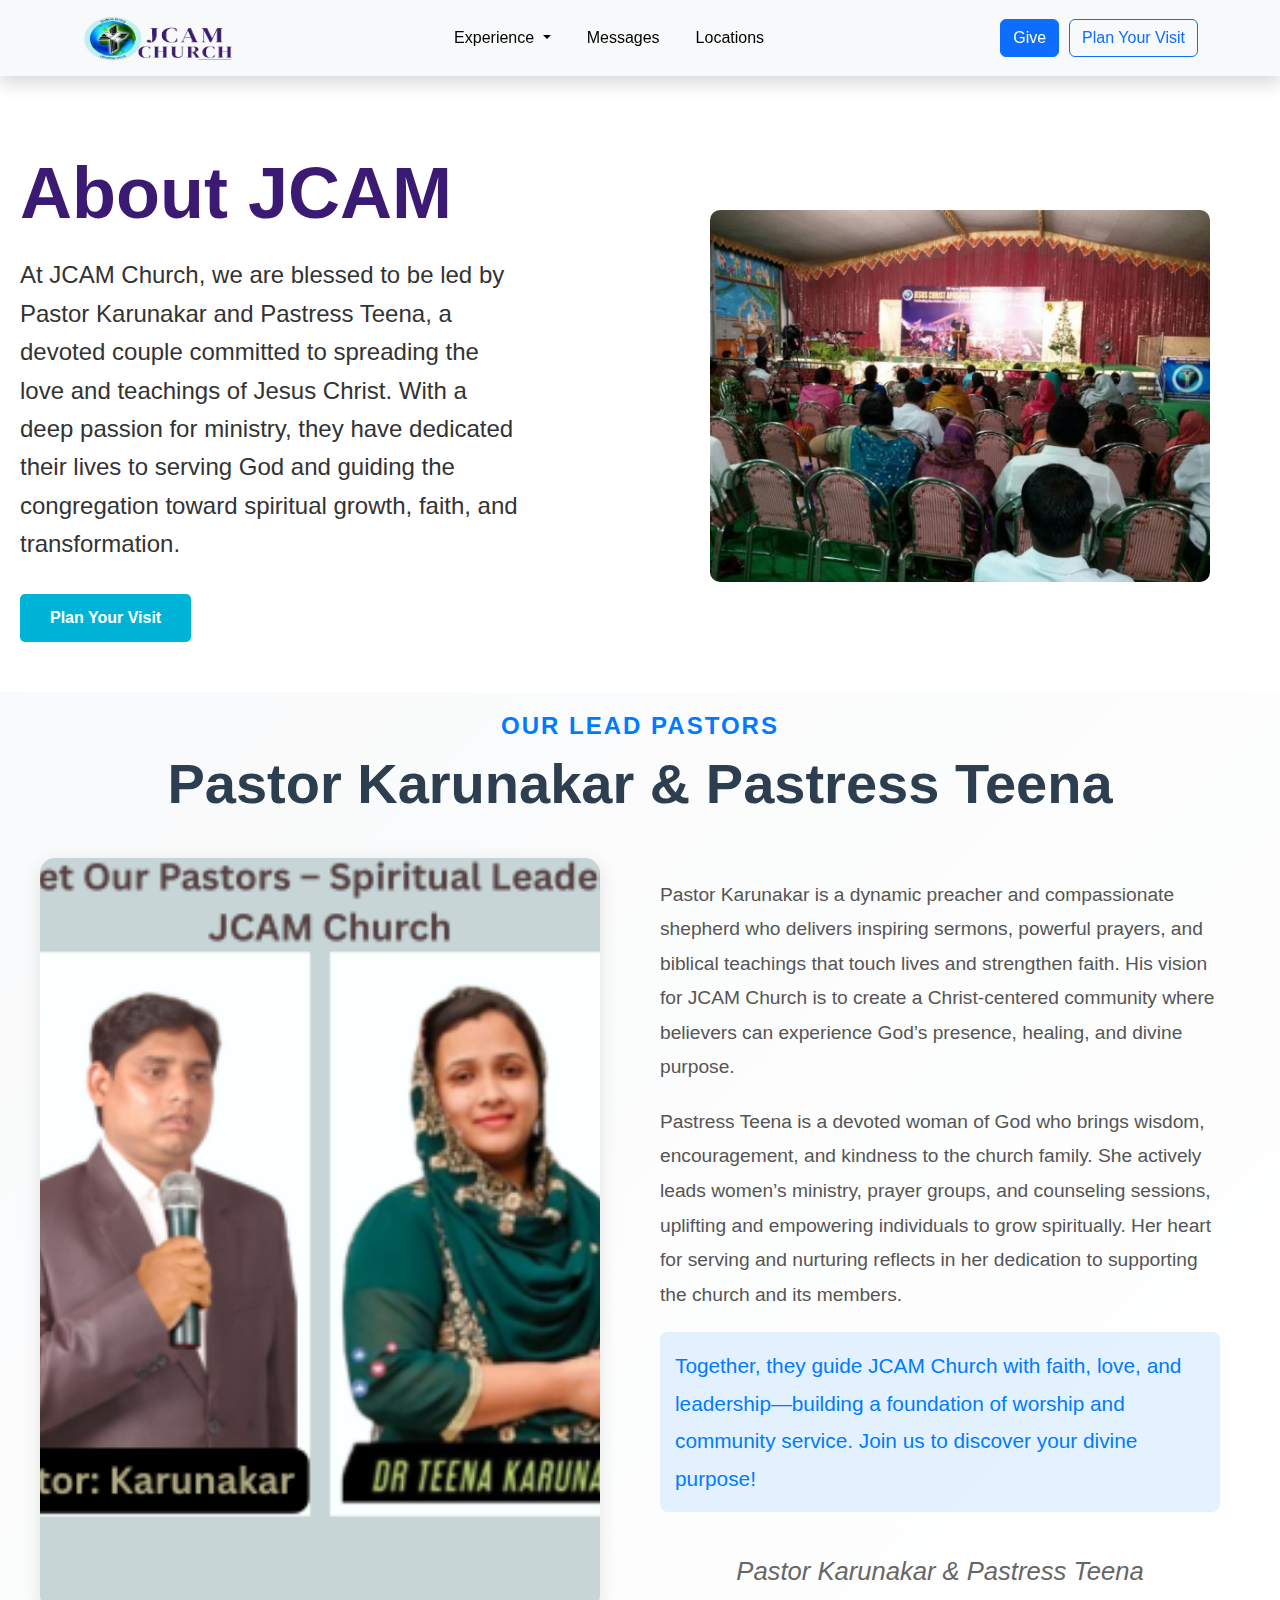
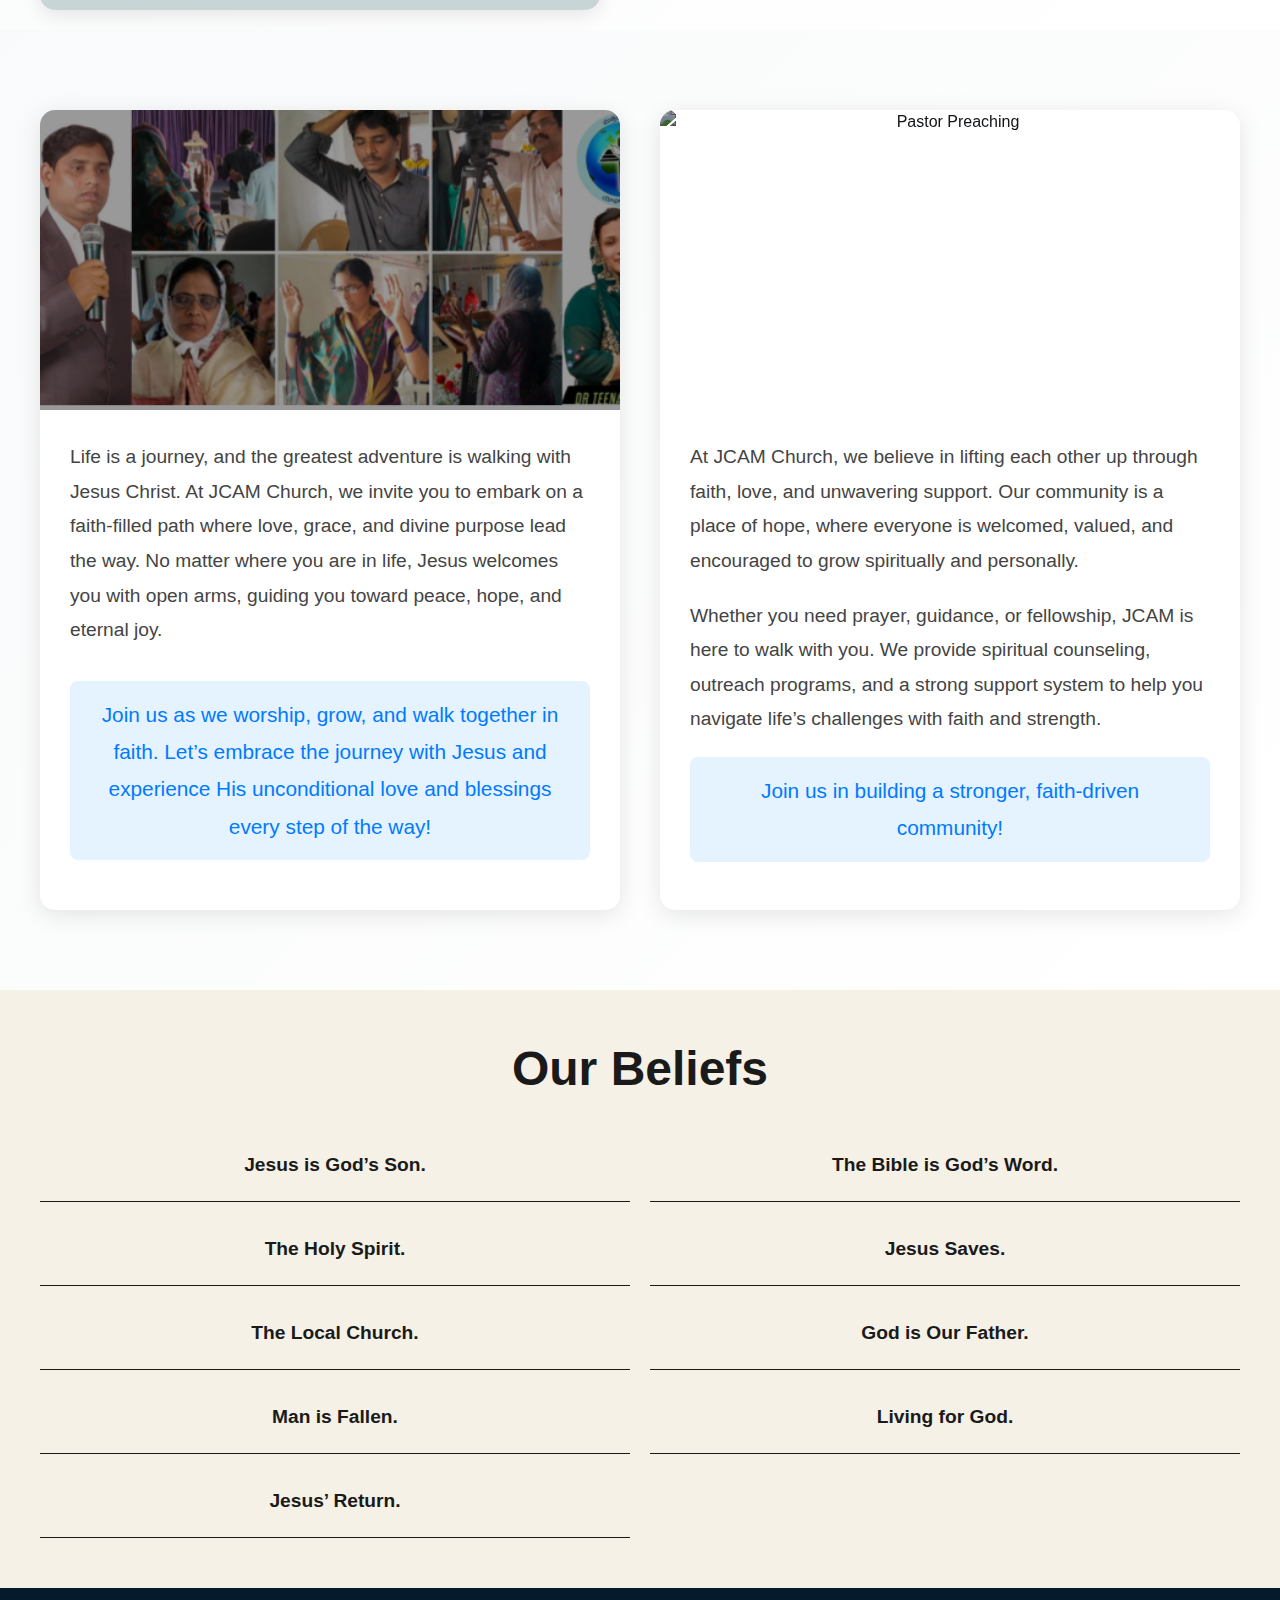
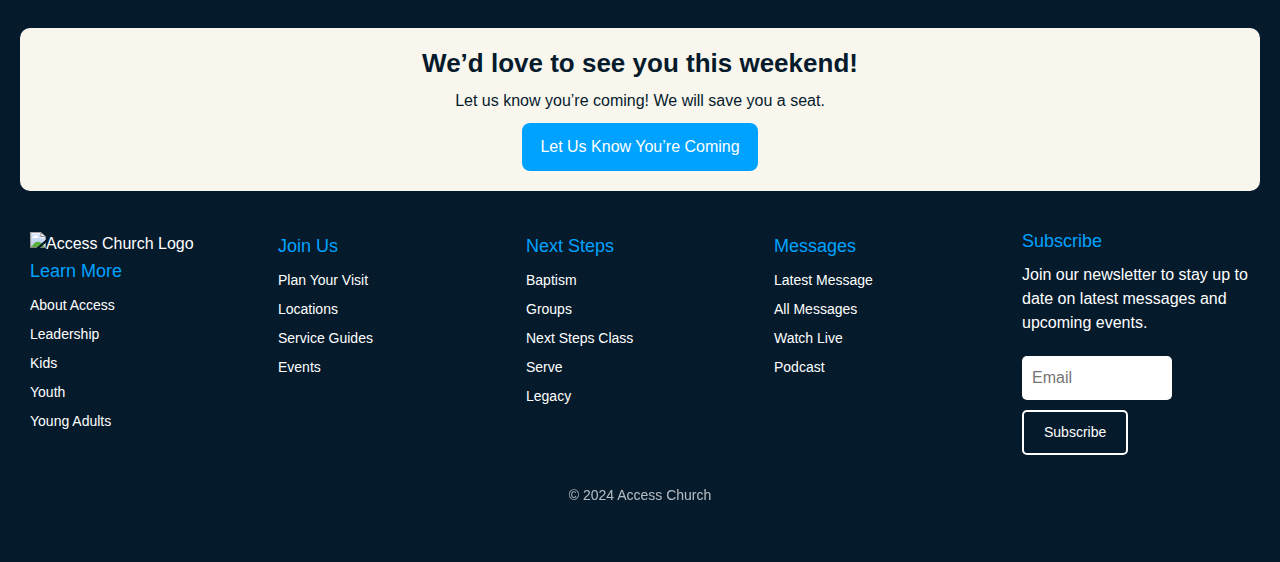
==== commit ef01c3b1: ".." ====
--- a/about.html
+++ b/about.html
@@ -86,7 +86,7 @@
             <div class="about-pastors-body">
                 <div class="about-pastors-image">
                     <picture>
-                        <source srcset="./images/visit_jcam.png" media="(max-width: 768px)">
+                        <source srcset="./images/pasters.png" media="(max-width: 768px)">
                         <img src="./images/pasters.png" alt="Pastor Karunakar & Pastress Teena" class="about-pastors-img">
                     </picture>
                 </div>
--- a/index.css
+++ b/index.css
@@ -1232,7 +1232,7 @@
 }
 
 .about-pastors {
-    padding: 80px 20px;
+    padding: 20px 20px;
     background: linear-gradient(135deg, #f9fafb 0%, #ffffff 100%);
 }
 
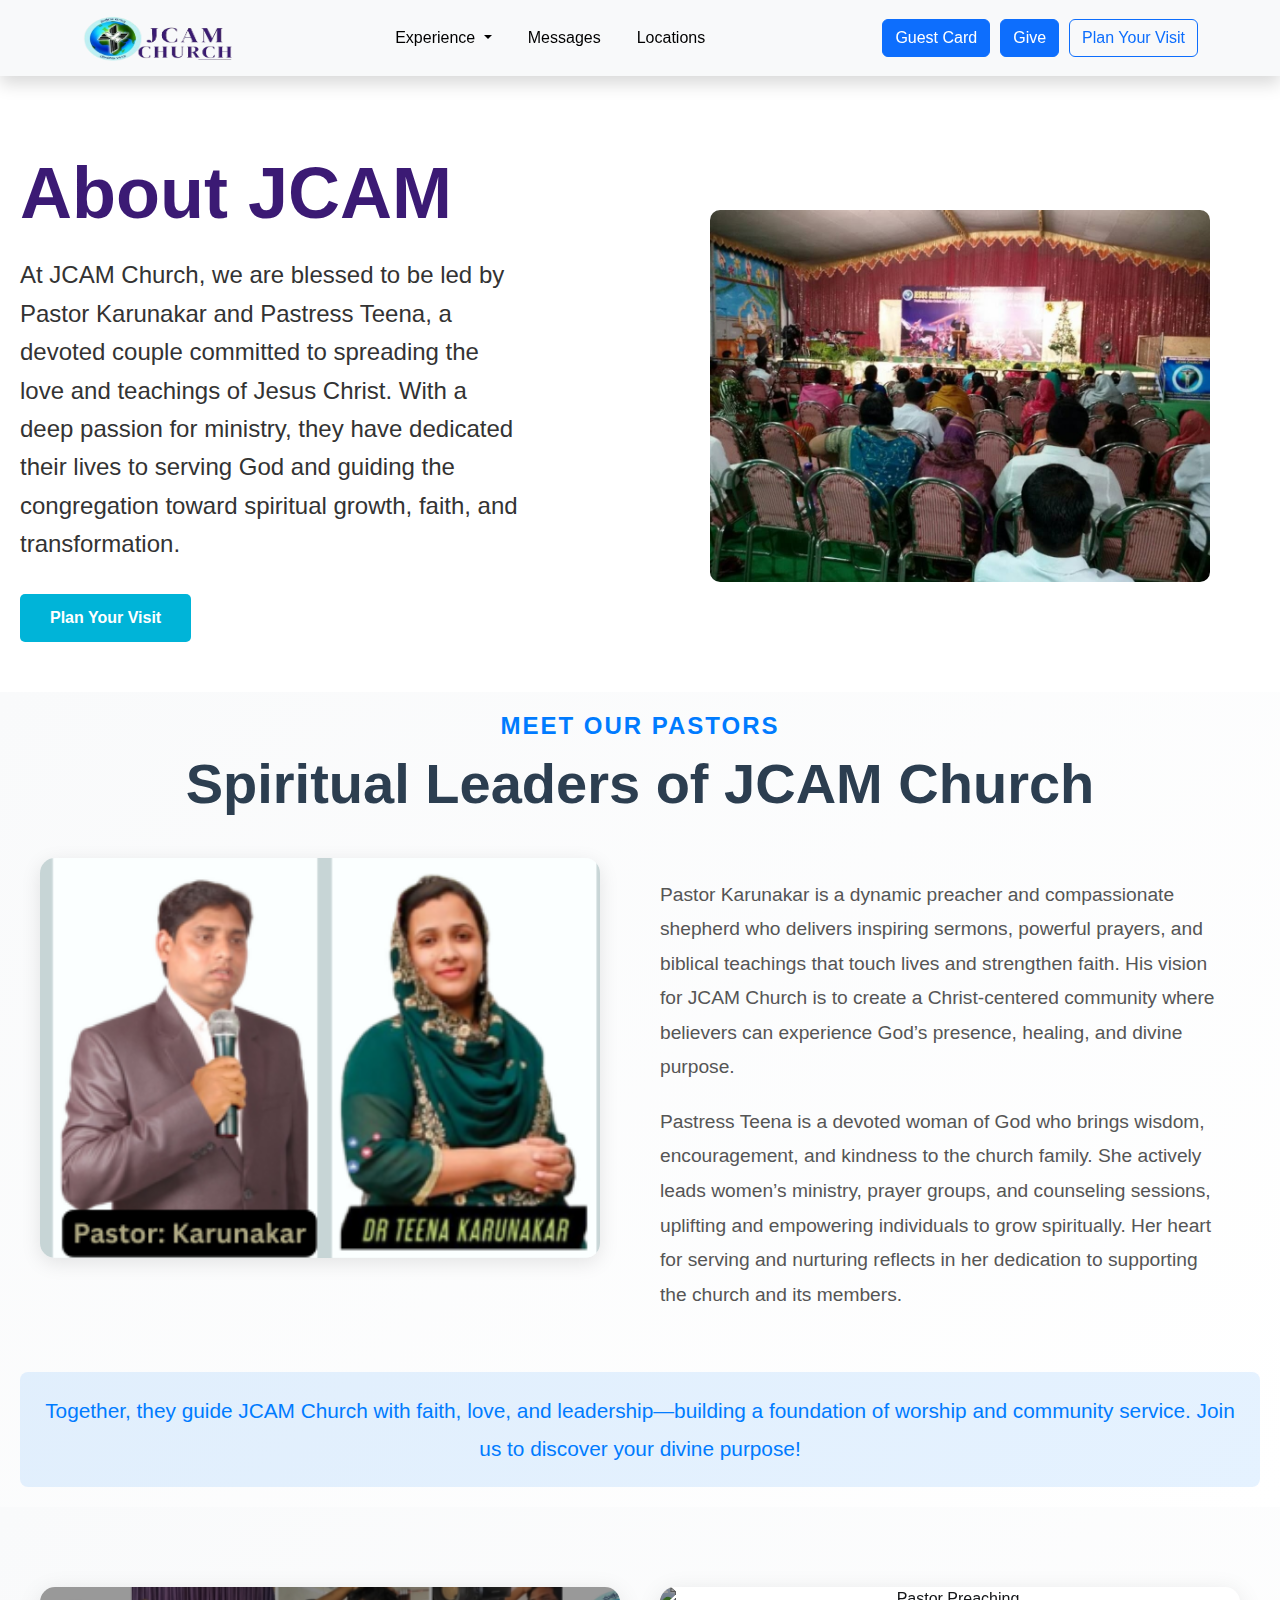
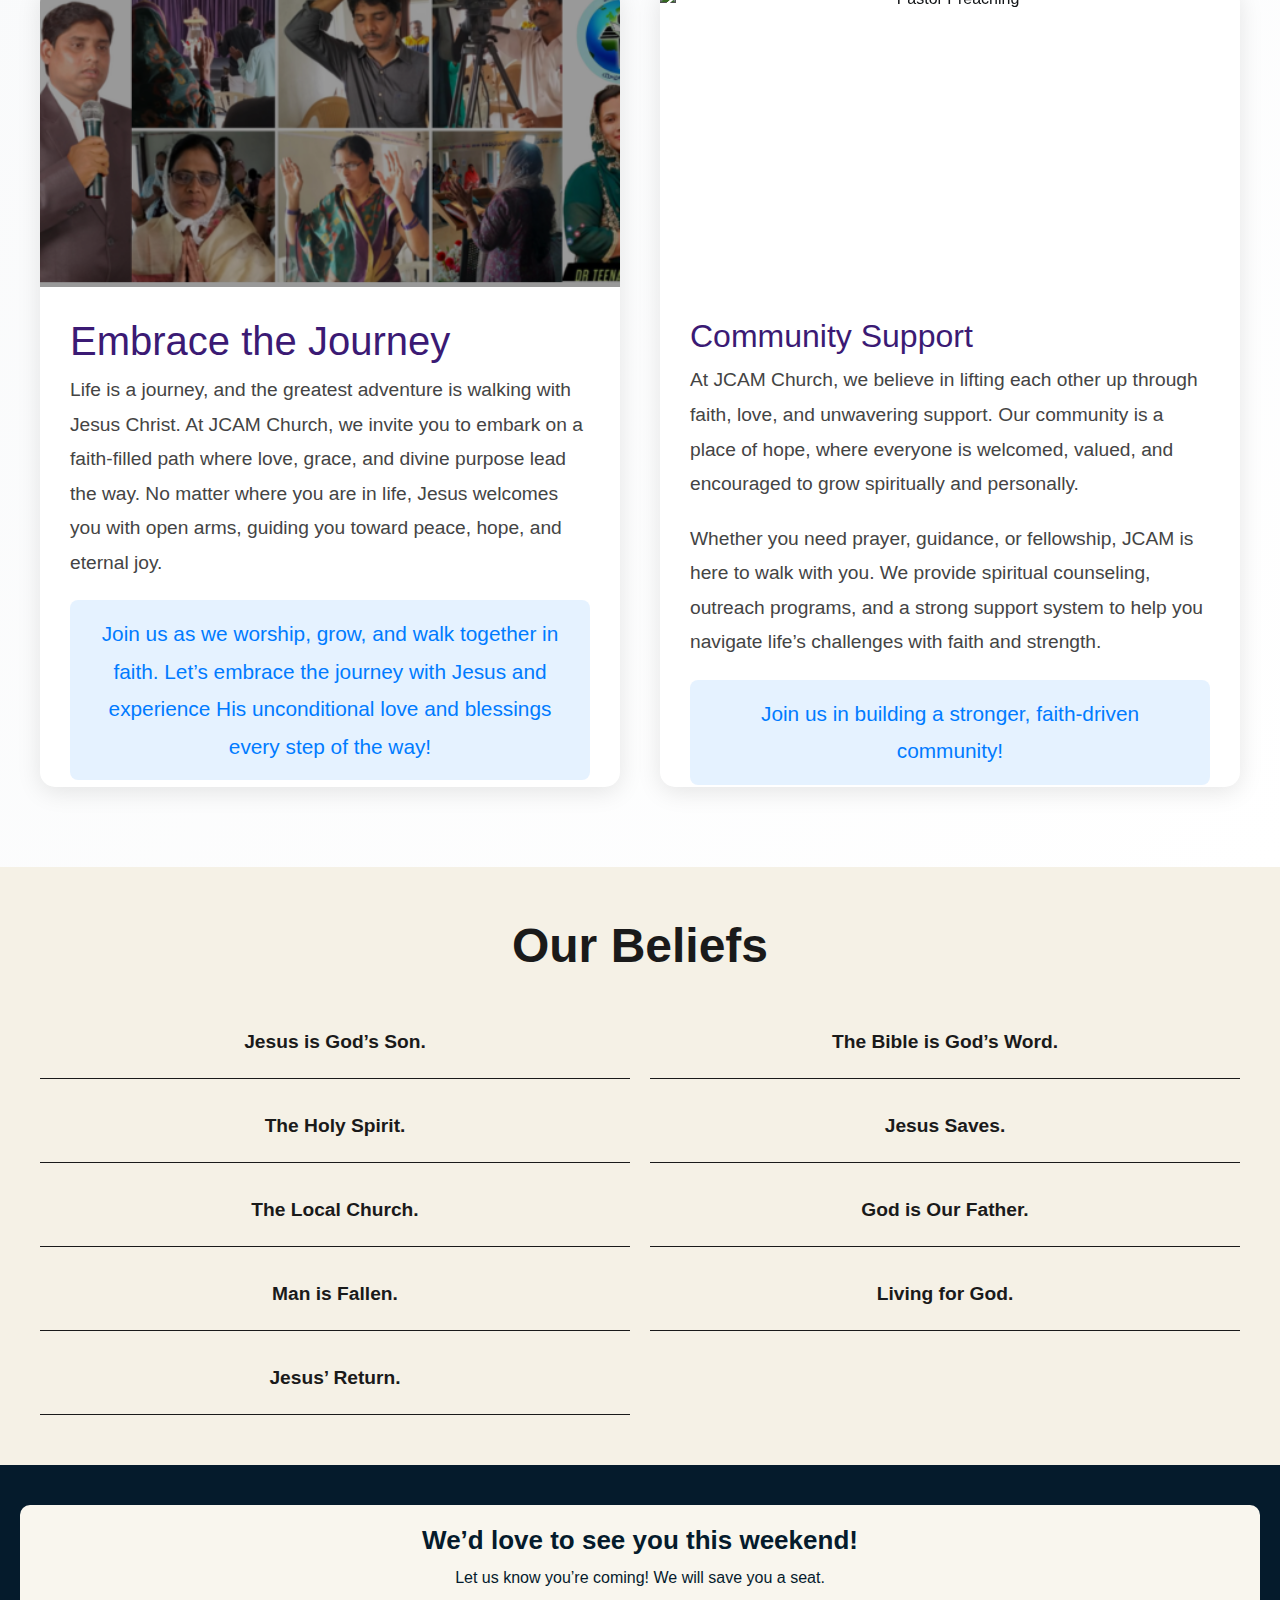
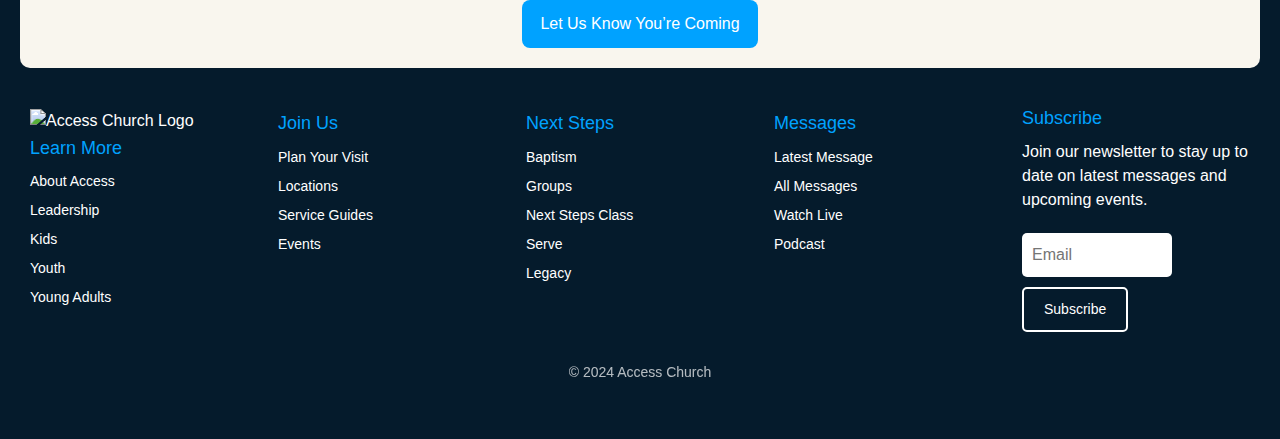
==== commit 375086ac: "..." ====
--- a/about.html
+++ b/about.html
@@ -43,8 +43,9 @@
                     </li>
                 </ul>
                 <div class="navbar-buttons d-flex">
+                    <a href="https://forms.gle/25ym4wyiQQYm7Yak7" class="btn btn-primary">Guest  Card</a>
                     <a href="#" class="btn btn-primary">Give</a>
-                    <a href="./plan_to_visit.html" class="btn btn-outline-primary">Plan Your Visit</a>
+                    <a href="https://calendar.app.google/wXHC3vdBSfSEgCwv8" class="btn btn-outline-primary">Plan Your Visit</a>
                 </div>
             </div>
         </div>
@@ -80,8 +81,8 @@
     <section class="about-pastors">
         <div class="about-pastors-container">
             <header class="about-pastors-header">
-                <h2 class="about-pastors-subtitle">Our Lead Pastors</h2>
-                <h1 class="about-pastors-title">Pastor Karunakar & Pastress Teena</h1>
+                <h2 class="about-pastors-subtitle">Meet Our Pastors</h2>
+                <h1 class="about-pastors-title">Spiritual Leaders of JCAM Church</h1>
             </header>
             <div class="about-pastors-body">
                 <div class="about-pastors-image">
@@ -98,16 +99,16 @@
                         <p class="about-pastors-description">
                             Pastress Teena is a devoted woman of God who brings wisdom, encouragement, and kindness to the church family. She actively leads women’s ministry, prayer groups, and counseling sessions, uplifting and empowering individuals to grow spiritually. Her heart for serving and nurturing reflects in her dedication to supporting the church and its members.
                         </p>
-                        <p class="about-pastors-description highlight">
-                            Together, they guide JCAM Church with faith, love, and leadership—building a foundation of worship and community service. Join us to discover your divine purpose!
-                        </p>
-                        <div class="about-pastors-signature">Pastor Karunakar & Pastress Teena</div>
                     </div>
                 </div>
             </div>
+            <div class="highlight-section">
+                <p class="about-pastors-description highlight">
+                    Together, they guide JCAM Church with faith, love, and leadership—building a foundation of worship and community service. Join us to discover your divine purpose!
+                </p>
+            </div>
         </div>
     </section>
-
 
 
 
@@ -119,11 +120,12 @@
                         <source srcset="./images/access_small.png" media="(max-width: 768px)">
                         <img src="./images/access_big.png" alt="Person Speaking" class="about-next-step-img">
                     </picture>
-                    <div class="hero-overlay reveal-left">
+                    <!-- <div class="hero-overlay reveal-left">
                         <h1 class="about-next-step-title">Embrace the Journey</h1>
-                    </div>
+                    </div> -->
                 </div>
                 <div class="card-content">
+                    <h1 class="" style="color: #3b1a74;">Embrace the Journey</h1>
                     <p class="about-next-step-description">
                         Life is a journey, and the greatest adventure is walking with Jesus Christ. At JCAM Church, we
                         invite you to embark on a faith-filled path where love, grace, and divine purpose lead the way.
@@ -144,11 +146,12 @@
                         <source srcset="./images/img4.jpg" media="(max-width: 768px)">
                         <img src="./images/img4.jpg" alt="Pastor Preaching" class="about-next-step-img">
                     </picture>
-                    <div class="hero-overlay reveal-top">
+                    <!-- <div class="hero-overlay reveal-top">
                         <h2 class="about-next-step-subtitle">Community Support</h2>
-                    </div>
+                    </div> -->
                 </div>
                 <div class="card-content">
+                    <h2 class="" style="color: #3b1a74;">Community Support</h2>
                     <p class="about-next-step-description">
                         At JCAM Church, we believe in lifting each other up through faith, love, and unwavering support.
                         Our community is a place of hope, where everyone is welcomed, valued, and encouraged to grow
--- a/index.css
+++ b/index.css
@@ -602,6 +602,99 @@
 
 
 
+.weekly-services {
+    padding: 80px 20px;
+    background: #f9fafb;
+}
+
+.weekly-services-container {
+    max-width: 1200px;
+    margin: 0 auto;
+    text-align: center;
+}
+
+.weekly-services-header {
+    margin-bottom: 40px;
+    animation: fadeInDown 0.8s ease forwards;
+}
+
+.services-subtitle {
+    font-size: 1.5rem;
+    color: #007bff;
+    text-transform: uppercase;
+    letter-spacing: 2px;
+    font-weight: 600;
+    margin-bottom: 10px;
+}
+
+.services-title {
+    font-size: 3rem;
+    color: #2c3e50;
+    font-weight: 800;
+    line-height: 1.2;
+    margin: 0;
+    text-shadow: 0 2px 10px rgba(0, 0, 0, 0.1);
+}
+
+.services-image {
+    width: 100%;
+    max-width: 600px; /* Matches the approximate width of the image for clarity */
+    height: auto; /* Maintains aspect ratio */
+    border-radius: 15px;
+    box-shadow: 0 5px 20px rgba(0, 0, 0, 0.1);
+    display: block; /* Ensures proper centering */
+    margin: 0 auto; /* Centers the image */
+}
+
+/* Animations */
+@keyframes fadeInDown {
+    from {
+        opacity: 0;
+        transform: translateY(-20px);
+    }
+    to {
+        opacity: 1;
+        transform: translateY(0);
+    }
+}
+
+/* Responsive Design */
+@media (max-width: 768px) {
+    .weekly-services {
+        padding: 40px 15px;
+    }
+    
+    .services-title {
+        font-size: 2.2rem;
+    }
+    
+    .services-subtitle {
+        font-size: 1.3rem;
+    }
+    
+    .services-image {
+        max-width: 100%; /* Ensures the image fits within smaller screens */
+    }
+}
+
+@media (max-width: 480px) {
+    .services-title {
+        font-size: 1.8rem;
+    }
+    
+    .services-subtitle {
+        font-size: 1.1rem;
+    }
+    
+    .services-image {
+        max-width: 100%;
+    }
+}
+
+
+
+
+
 
 .custom-footer {
     background: #051B2C;
@@ -797,7 +890,7 @@
 
 /* Locations Section */
 .locations-next-section {
-    padding: 60px 8%;
+    padding: 20px 8%;
     background: #fff;
 }
 
@@ -1231,8 +1324,9 @@
     }
 }
 
+
 .about-pastors {
-    padding: 20px 20px;
+    padding: 20px 20px; /* Increased padding for better spacing */
     background: linear-gradient(135deg, #f9fafb 0%, #ffffff 100%);
 }
 
@@ -1268,6 +1362,7 @@
     display: flex;
     align-items: stretch;
     gap: 40px;
+    margin-bottom: 40px;
 }
 
 .about-pastors-image {
@@ -1278,7 +1373,7 @@
 .about-pastors-img {
     width: 100%;
     height: 100%;
-    min-height: 400px; /* Ensures consistent height with content */
+    max-height: 400px;
     object-fit: cover;
     border-radius: 15px;
     box-shadow: 0 5px 20px rgba(0, 0, 0, 0.1);
@@ -1311,21 +1406,19 @@
     margin: 0;
 }
 
+.highlight-section {
+    background: rgba(0, 123, 255, 0.1);
+    padding: 20px;
+    border-radius: 8px;
+    margin: 0 -20px; /* Extends to the full width of the section */
+}
+
 .about-pastors-description.highlight {
     font-size: 1.3rem;
     font-weight: 500;
     color: #007bff;
-    background: rgba(0, 123, 255, 0.1);
-    padding: 15px;
-    border-radius: 8px;
-}
-
-.about-pastors-signature {
-    font-size: 1.6rem;
-    color: #666;
-    font-style: italic;
     text-align: center;
-    margin-top: 20px;
+    margin: 0;
 }
 
 /* Animations */
@@ -1360,10 +1453,14 @@
     
     .about-pastors-image {
         max-width: 100%;
+        display: flex;
+        justify-content: center; /* Centers the image on smaller screens */
     }
     
     .about-pastors-img {
-        min-height: 300px;
+        max-height: 350px;
+        width: auto; /* Ensures natural width while maintaining aspect ratio */
+        max-width: 500px; /* Limits width to avoid stretching */
     }
     
     .about-pastors-content {
@@ -1396,8 +1493,9 @@
         font-size: 1.2rem;
     }
     
-    .about-pastors-signature {
-        font-size: 1.4rem;
+    .highlight-section {
+        margin: 0 -15px; /* Adjusts for smaller padding on mobile */
+        padding: 15px;
     }
 }
 
@@ -1411,7 +1509,8 @@
     }
     
     .about-pastors-img {
-        min-height: 250px;
+        max-height: 300px;
+        max-width: 100%; /* Ensures image fits within smaller screens */
     }
 }
 
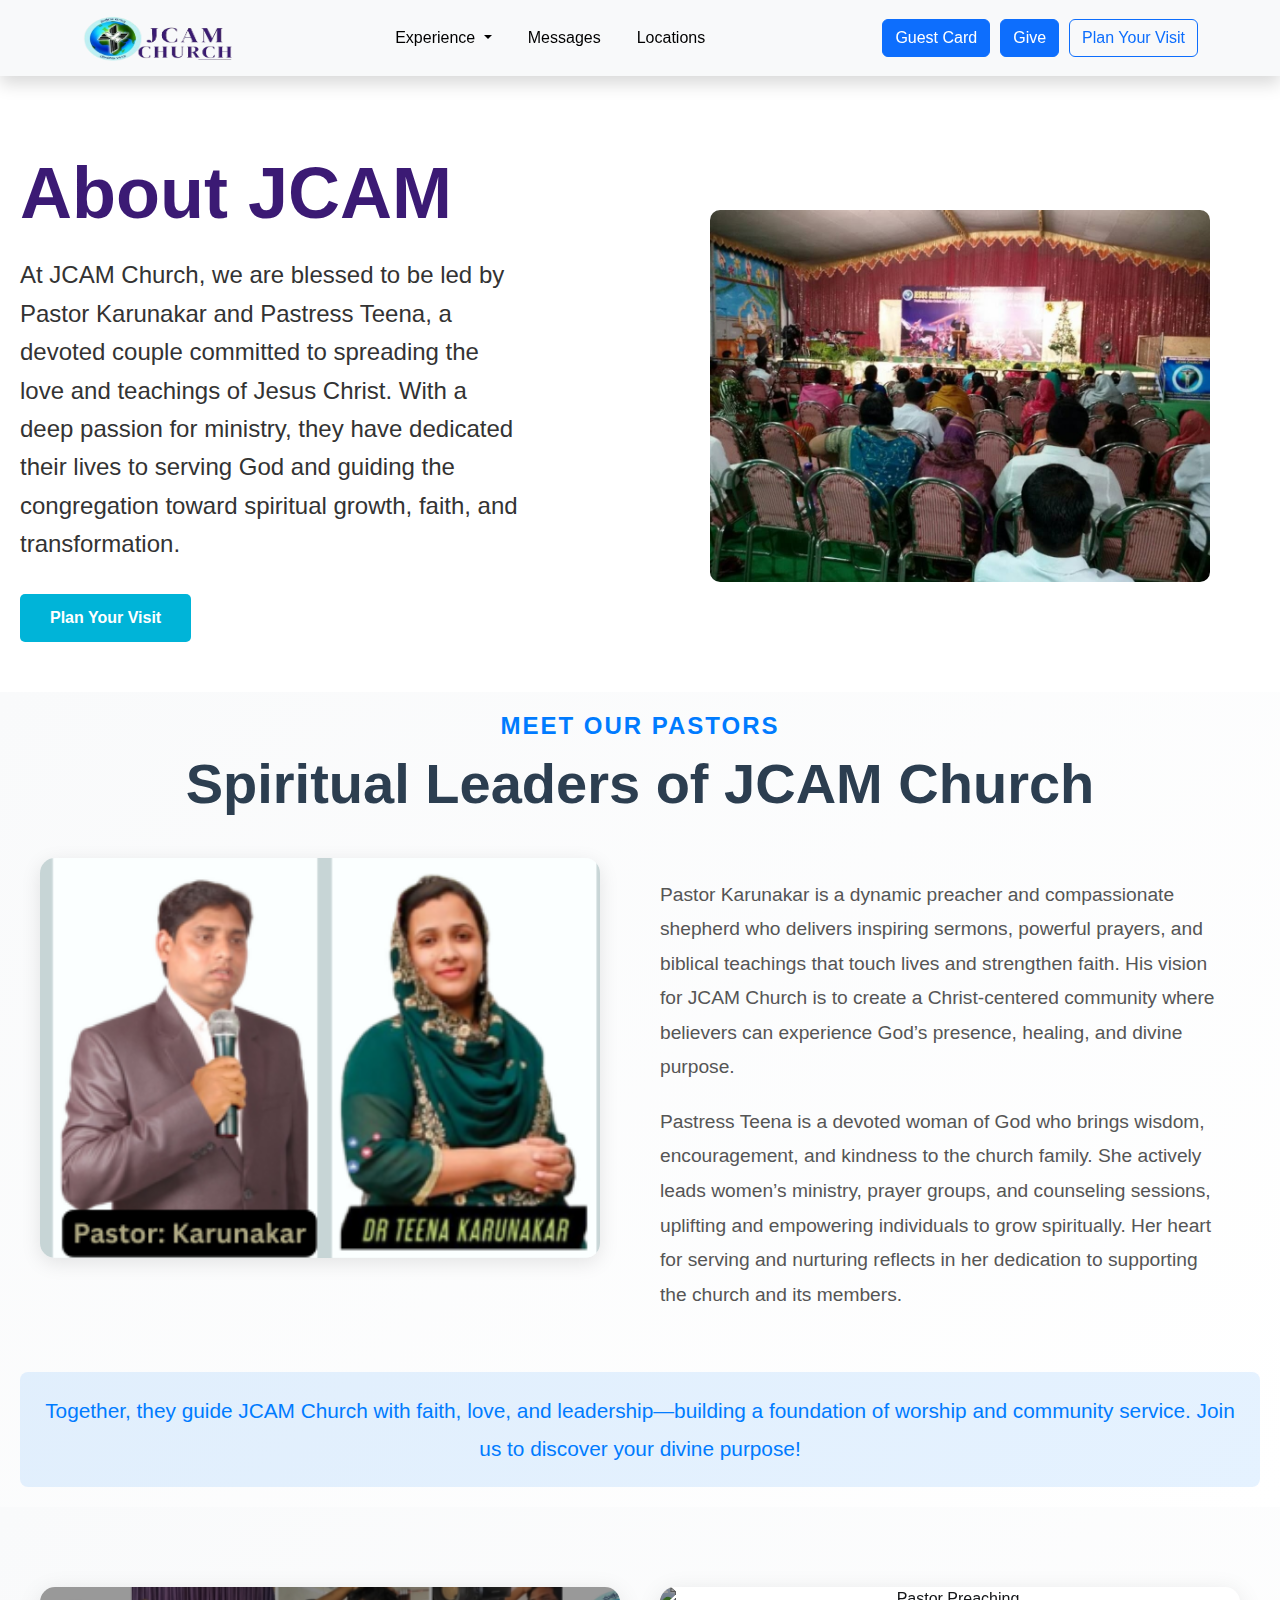
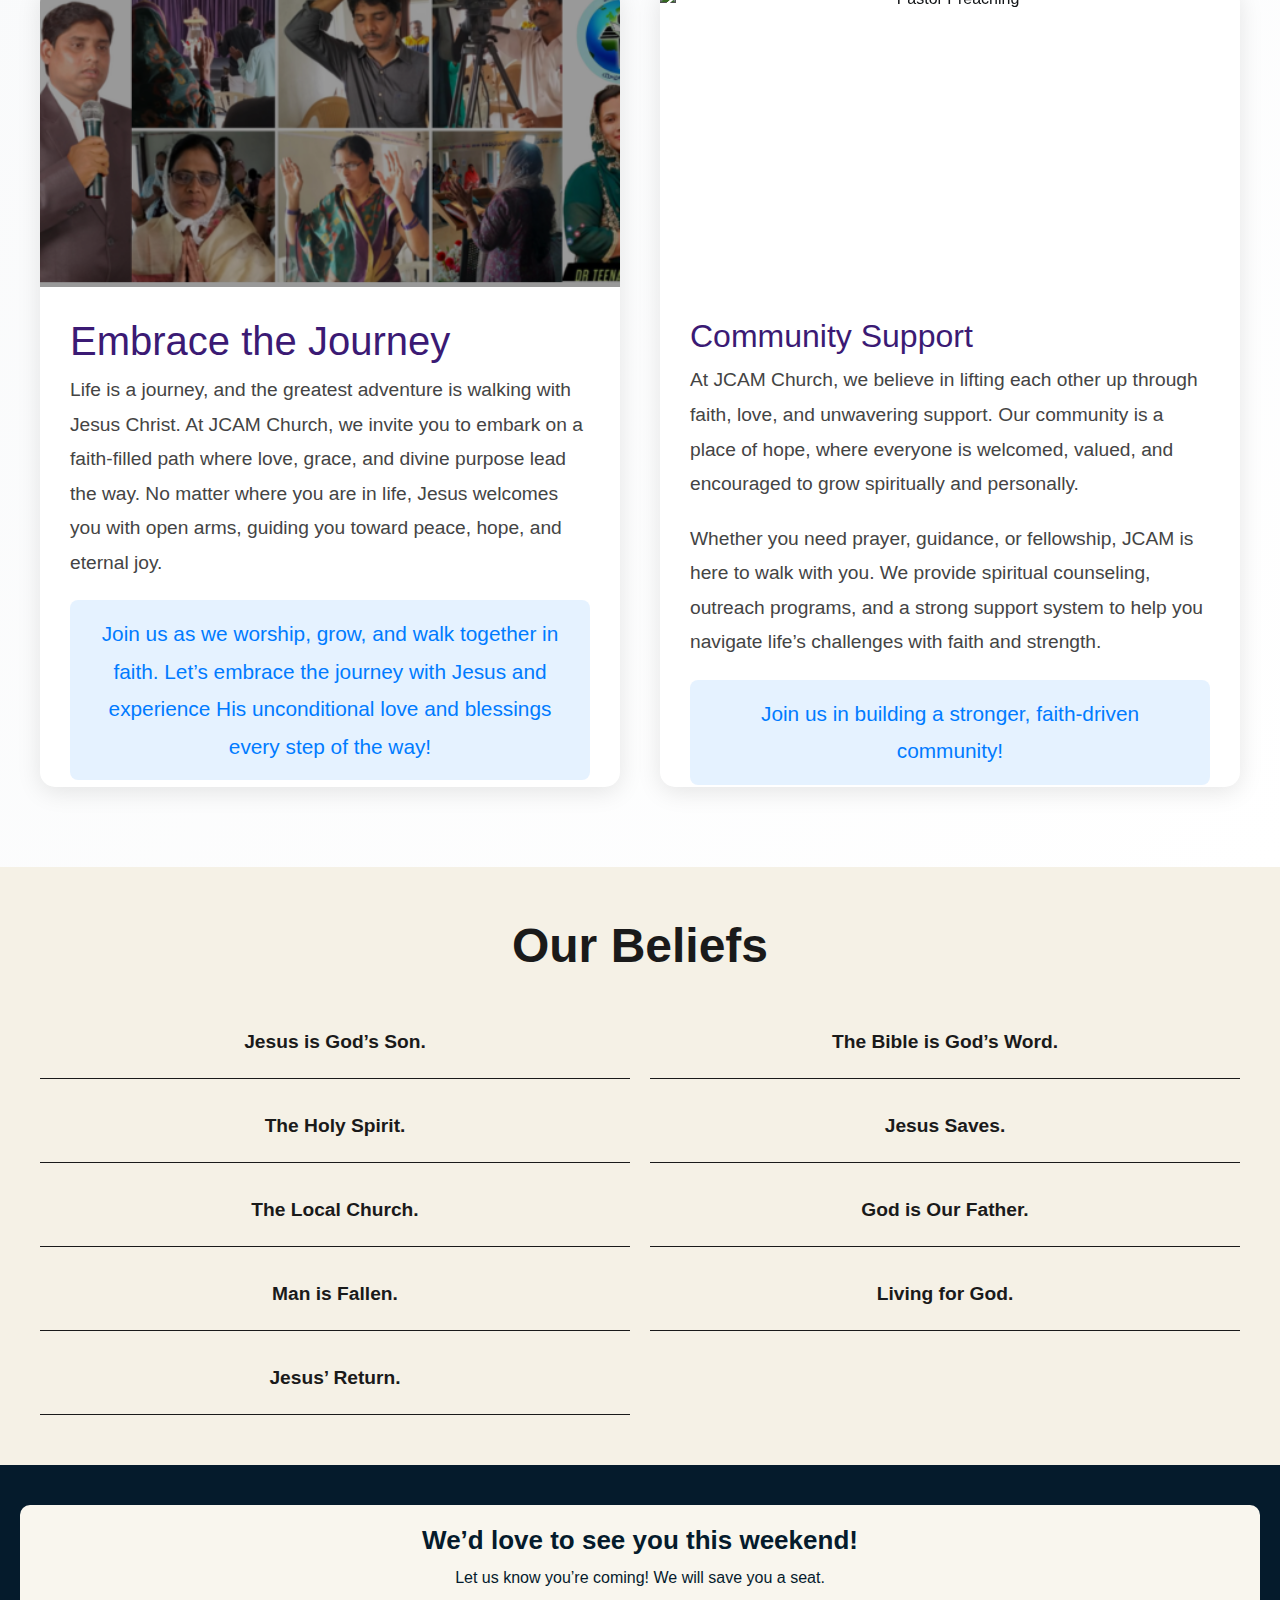
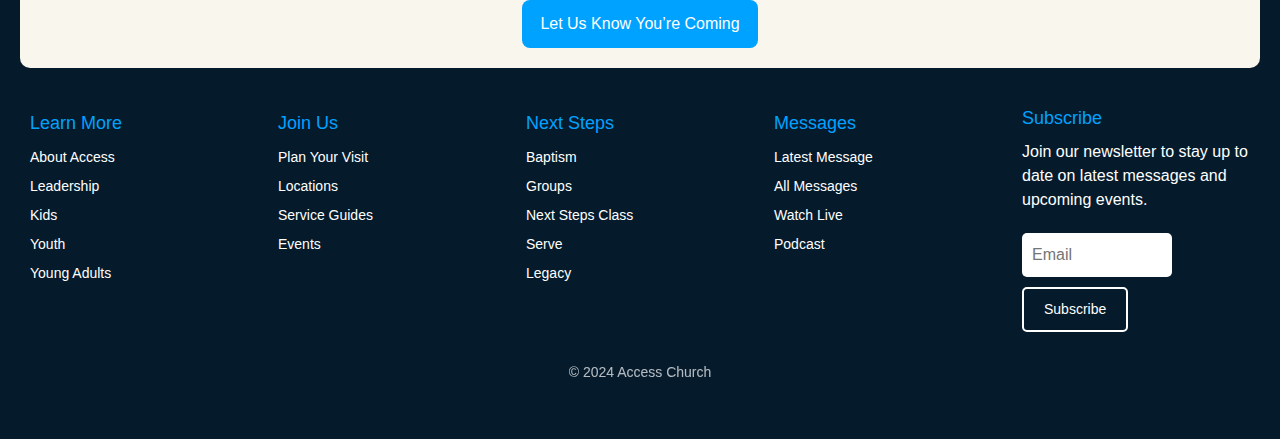
==== commit 1abe03fe: ".." ====
--- a/about.html
+++ b/about.html
@@ -303,7 +303,7 @@
         <div class="custom-footer-content">
             <div class="custom-footer-column">
                 <div class="custom-footer-logo">
-                    <img src="your-logo.png" alt="Access Church Logo">
+                    <!-- <img src="your-logo.png" alt="Access Church Logo"> -->
                 </div>
                 <ul>
                     <li>
